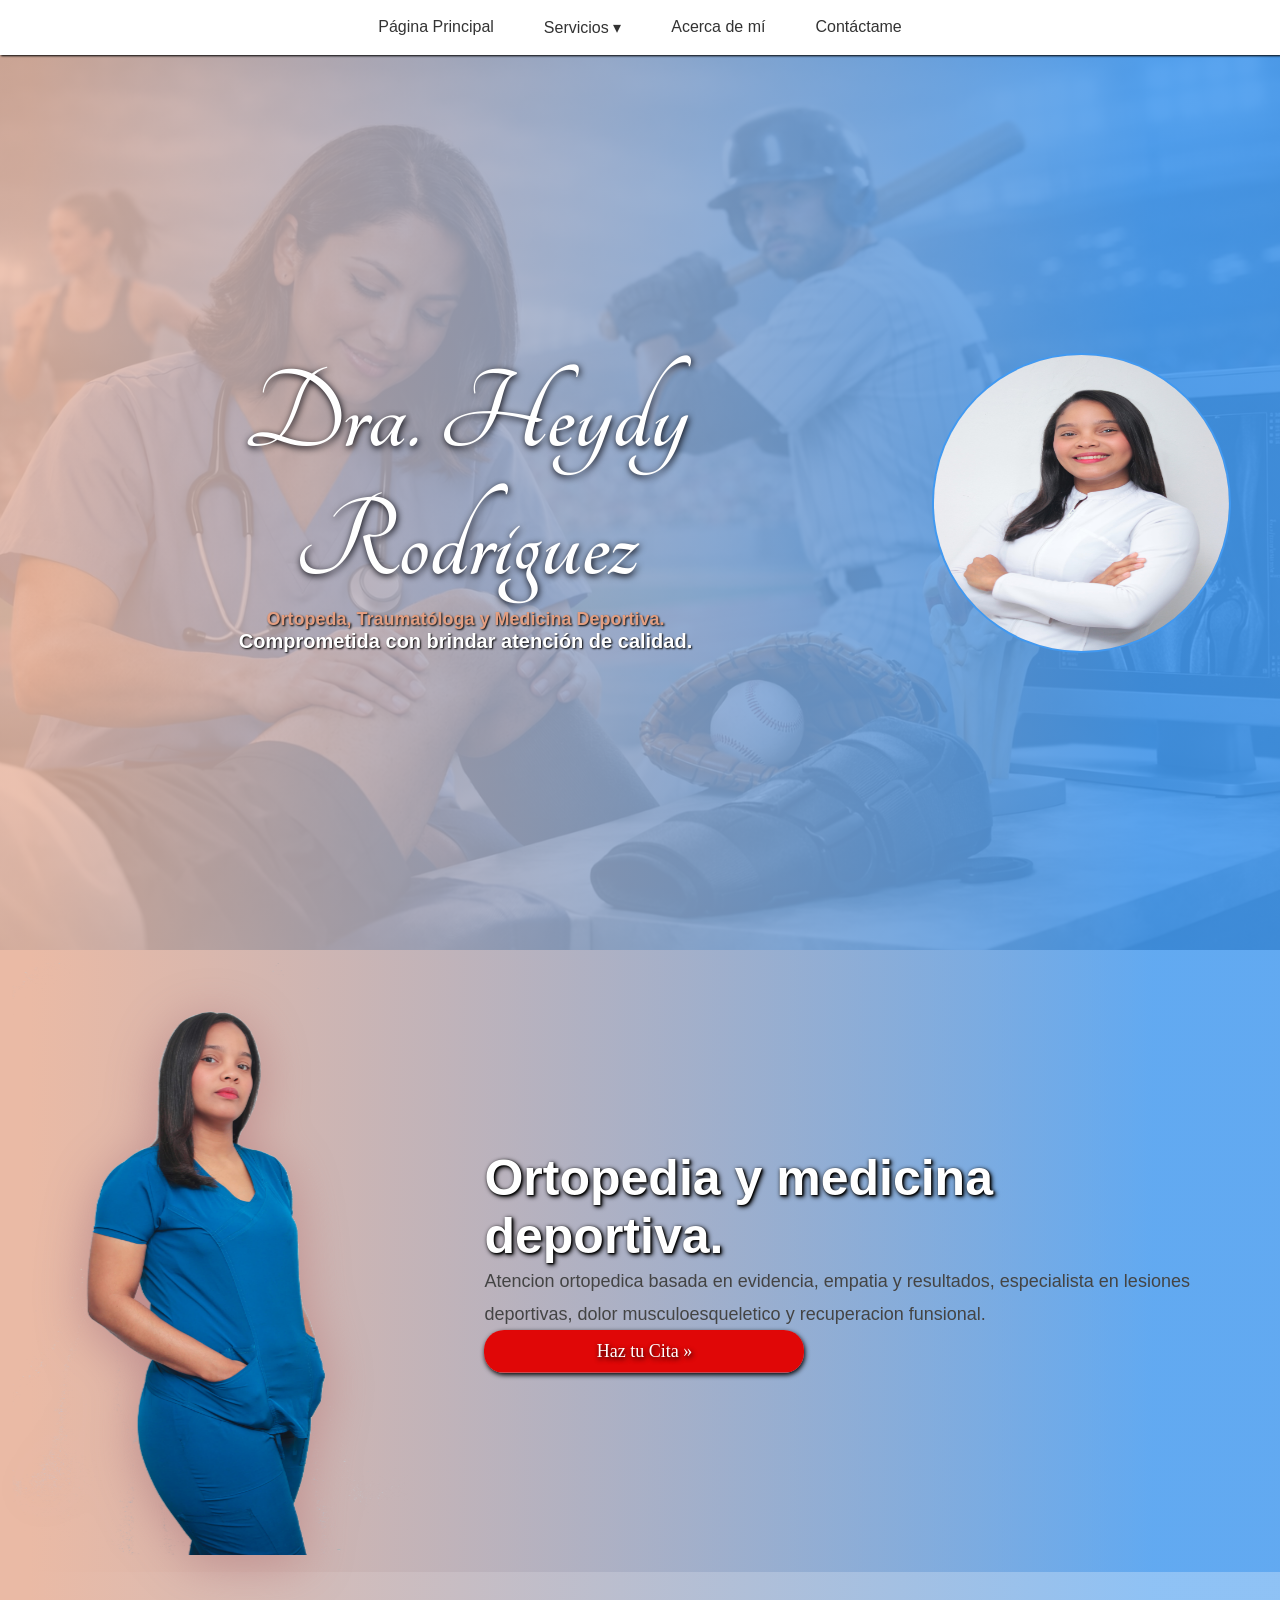
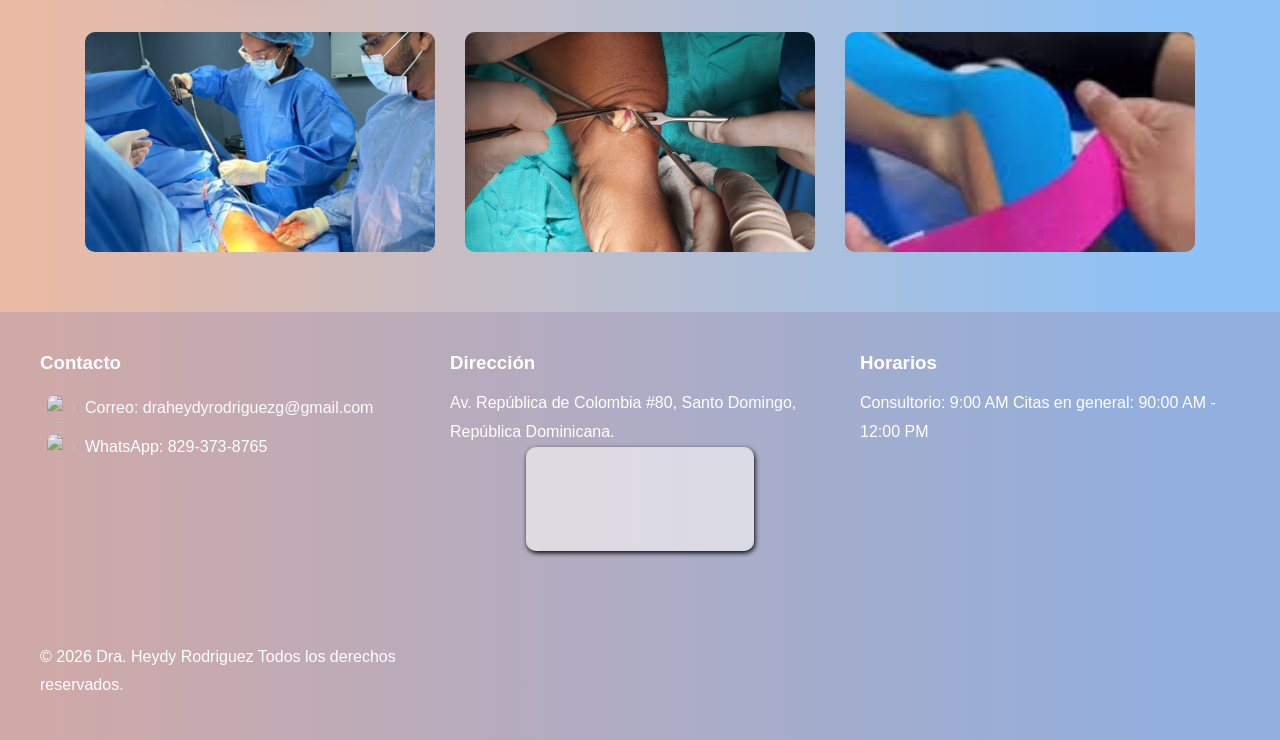
==== index.html @ b81ec25b "Add files via upload" ====
<!DOCTYPE html>
<html lang="en">

<head>
    <meta charset="UTF-8">
    <meta name="viewport" content="width=device-width, initial-scale=1.0">

    <title>Dra. Heydy Rodriguez</title>

    
     <!-- icons -->

      <link rel="stylesheet" href="https://fonts.googleapis.com/css2?family=Material+Symbols+Outlined:opsz,wght,FILL,GRAD@20..48,100..700,0..1,-50..200&icon_names=menu" />

    <!-- CSS -->
    <link rel="stylesheet" href="style.css">

    <!-- Google Fonts -->
    <link rel="preconnect" href="https://fonts.googleapis.com">
    <link rel="preconnect" href="https://fonts.gstatic.com" crossorigin>

    <link href="https://fonts.googleapis.com/css2?family=Tangerine:wght@400;700&display=swap"
        rel="stylesheet">


        <link rel="stylesheet" href="https://fonts.googleapis.com/css2?family=Material+Symbols+Outlined:opsz,wght,FILL,GRAD@20..48,100..700,0..1,-50..200&icon_names=menu" />
        <link rel="stylesheet" href="https://fonts.googleapis.com/css2?family=Material+Symbols+Outlined:opsz,wght,FILL,GRAD@40,400,0,0&icon_names=menu" />



        <!-- <meta charset="UTF-8"> -->
</head>

<body>

    <body>

<div class="container">

    <!-- Botón del menú (solo uno) -->
    <button id="resMenu" type="button">
        <span class="material-symbols-outlined">menu</span>
    </button>

    <!-- ================= HEADER ================= -->
    <header>
        <div class="special">
            <h1>Dra. Heydy Rodriguez</h1>
            <p>
                Ortopeda, Traumatóloga y Medicina Deportiva.<br>
                <span>Comprometida con brindar atención de calidad.</span>
            </p>
        </div>

        <img class="img_header" src="1000505478.jpg" alt="Fotografía de la Dra. Heydy Rodriguez">
    </header>

    <!-- ================= NAV ================= -->
    <nav id="respNav">
        <ul class="menu-principal">
            <li><a href="#">Página Principal</a></li>

            <li class="tiene-submenu">
                <a href="#">Servicios ▾</a>
                <ul class="submenu">
                    <li><a href="#">Reducción Abierta</a></li>
                    <li><a href="#">Fijaciones</a></li>
                    <li><a href="#">Tenosinovectomía</a></li>
                </ul>
            </li>

            <li><a href="about.html">Acerca de mí</a></li>
            <li><a href="contactanos.html">Contáctame</a></li>
            
        </ul>
         
        <button id="close">X</button>
           
    </nav>

      <script>
         const btnMenu = document.getElementById("resMenu");
         const nav = document.getElementById("respNav");
         const close = document.getElementById("close");
           btnMenu.addEventListener("click", () => {
           nav.classList.toggle("showMe");
        });
        
            
           close.addEventListener("click", () => {
             nav.classList.toggle("showMe")

        });





     </script>



        <!-- ================= MAIN ================= -->

        <main>

            <div class="img_section">

                <img
                    class="description_img"
                    src="fontoparascroleo2.png"
                    alt="Imagen ilustrativa de ortopedia">

            </div>

            <div class="scroll_info">

                <section>

                    <h2>
                       Ortopedia y medicina deportiva.
                        
                    </h2>
                    
                    <p>


                    Atencion ortopedica basada en evidencia, empatia y resultados, especialista en lesiones deportivas, dolor musculoesqueletico y recuperacion funsional.
                    
                    


                    
                    
                </p>
                
                
            </section>
            <a   class="button_citas"   href="citas.html">Haz tu Cita  »</a>
            
            

            </div>

        </main>

        <!-- ================= GALERÍA ================= -->

        <div class="bottom_section">

            <!-- <img src="/Img/1000505690.jpg" alt="Consulta médica"> -->

            <img src="operacion.png" alt="Procedimiento quirúrgico">

            <img src="1000505684.jpg" alt="Atención al paciente">

            <img src="1000505686.jpg" alt="Especialidad en ortopedia">

        </div>

        <!-- ================= FOOTER ================= -->

        <footer>

            <article>

                <h3>Contacto</h3>
         <p class="contacto-item">
    <img src="https://th.bing.com/th/id/OIP.IWEfDpzqd7r0aQTOevysagHaHa?w=189&h=189&c=7&r=0&o=7&pid=1.7&rm=3" alt="">
    <span><a href="mail to:heydyrodriguez@gmail.com">Correo: draheydyrodriguezg@gmail.com</a></span>
    </p>

<p class="contacto-item">
    <img src="https://png.pngtree.com/png-clipart/20190516/original/pngtree-whatsapp-icon-png-image_3584844.jpg" alt="">
    <span>WhatsApp: 829-373-8765</span>
</p>


            </article>

            <article>

                <h3>Dirección</h3>

                <p>
                    Av. República de Colombia #80,
                    Santo Domingo,
                    República Dominicana.

                        

<div class="mapa-footer">
<iframe src="https://www.google.com/maps/embed?pb=!1m18!1m12!1m3!1d3784.0640510450753!2d-69.92195040000003!3d18.48075770000001!2m3!1f0!2f0!3f0!3m2!1i1024!2i768!4f13.1!3m3!1m2!1s0x8eaf89c660a92a7f%3A0x6bb37f2a49f00ec0!2sCentro%20M%C3%A9dico%20Corominas%20Pep%C3%ADn!5e0!3m2!1ses-419!2sdo!4v1784559252846!5m2!1ses-419!2sdo" width="100%" height="100%" style="border:0;"  allowfullscreen="" loading="lazy" referrerpolicy="strict-origin-when-cross-origin"></iframe>
    
</div>











                </p>
                

            </article>

            <article>

                
                
                <h3>Horarios</h3>

                <p>
                   Consultorio: 9:00 AM 
                   Citas en general: 90:00 AM - 12:00 PM 

                </p>
                
                
            </article>
            
            <p>
             &copy; 2026 Dra. Heydy Rodriguez
             Todos los derechos reservados.
            </p>
        </footer>

    </div>
    <script src="script.js"></script>
</body>

</html>
---- style.css ----
/* ===========================
   ORTOPEDIA
=========================== */

*{
    margin:0;
    padding:0;
    box-sizing:border-box;
    font-family:mont, sans-serif;
}

body{
    width:100%;
    min-height:100vh;
         background:linear-gradient(
        90deg,
        #EABAA5 30px,
        
       #49E9  90%
    );
    
}




.material-symbols-outlined {
  font-variation-settings:
  'FILL' 0,
  'wght' 800,
  'GRAD' 0,
  'opsz'80 

  
}

.responsiveMenu{
   display: none;
}


.menu-principal{

    transition: all 1s ease;
}

.contact_body{

    
 background-image: linear-gradient(to bottom,rgba(0, 0, 0, 0.062),rgba(8, 0, 0, 0.74)),url("Formulario conto.jpg");
  background-size: 100% 100%;
  background-repeat: none;
  background-position: center bottom;
  object-fit: cover;
  background-repeat: no-repeat;


}

/* ===========================
   FUENTES
=========================== */

.tangerine-regular{
    font-family:"Tangerine", cursive;
    font-weight:400;
    font-style:normal;
}

.tangerine-bold{
    font-family:"Tangerine", cursive;
    font-weight:700;
    font-style:normal;
}

/* ===========================
   GRID PRINCIPAL
=========================== */

.container{

    display:grid;

    width:100%;
    min-height:100vh;

    grid-template-columns:1fr;

    grid-template-rows:
        
        auto
        99.45vh
        1fr
        auto
        auto;

    grid-template-areas:
    "nav"
    "header"
        "main"
        "bottom"
        "footer";
}

/* ===========================
   HEADER
=========================== */
header {


    grid-area: header;
    border: none;
    display: flex;
    justify-content: center;
    align-items: center;
    width: 100%;
    gap: 50px;
    padding: 60px 5%; 
    background-image: 
        linear-gradient(90deg, rgba(234, 186, 165, 0.849) 30px, rgba(68, 153, 238, 0.884) 90%), 
        url("fondo ortopedista header.png");
    background-size: cover;
    background-position: center;
    background-repeat: no-repeat;

    font-weight: 900;
    color: white;

    h1 {
        font-family: "Tangerine", cursive;
        font-size: 120px;
        color: white;
        text-shadow: 1px 2px 7px rgb(1, 0, 8);
        text-align: center;
        position: sticky;
        z-index: 999;
    }

    p span {
        text-align: center;
        color: #ffffff;
        text-shadow: 1px 1px 2px black;
        width: 10px;
        font-size: 20px;
        font-family: 'Segoe UI', Tahoma, Geneva, Verdana, sans-serif;
    }

    p {
        font-size: 18px;
        text-align: center;
        text-shadow: 1px 1px 2px black;
        color: #e29e81;
    }














}


.img_header{

    width:300px;
    height:300px;
    border-radius:50%;
    translate: 5%;
    position: relative;
    border:2px solid rgb(65,153,241);
    transition:.4s ease-in-out;
}

.img_header:hover{

    transform:rotateX(-8deg);

    filter:drop-shadow(5px 8px 20px rgb(33,63,161));
}

/* ===========================
   NAV
=========================== */

nav{
   








  

    grid-area:nav;
    top: 0;
    position: sticky;
    z-index: 1;
    display: flex;
    justify-content: center;
       background:linear-gradient(
        90deg,
        #EABAA5 30px,
        
       #49E9  90%
    );

    box-shadow: 1px 1px 2px black;
}

.menu-principal{

    display:flex;

    list-style:none;
}

.menu-principal li{

    position:relative;
}
.menu-principal li a{

    display:block;
    padding:18px 25px;
    color:#333;
    text-decoration:none;

    background-image:linear-gradient(
        to left,
        rgba(7, 7, 43, 0),
        transparent 60%,
       #0f477e99 
    );

    background-size:300% 100%;
    background-position:right;

    transition:
        background-position .65s ease,
        color .65s ease;
}

.menu-principal li a:hover{

    color:#fff;
    border-radius:5px;
    background-position:left bottom;
}

/* ===========================
   SUBMENU
=========================== */

.submenu{

    display:none;
    position:absolute;
    padding: .50em;
    top:100%;
    left:0;
    border-radius: 10px;
    list-style:none;
    box-shadow: 2px 2px 5px black;
    background:#ffffff5d;
    z-index:100;
}

.submenu li a{

    display:block;

     transition: 1s;

    padding:12px 18px;
    
}

.submenu li a:hover{

    background:#7067f1de;
    transition: 1s ease;
}

.tiene-submenu:hover .submenu{

    display:block;
}

/* ===========================
   MAIN
=========================== */

main{

    grid-area:main;
    background:linear-gradient(
        90deg,
        #EABAA5 30px,
        
       #49E9  90%
    );

    display:flex;
    
    justify-content:space-around;
    align-items:center;

    gap:1px;
    padding: 1%;
    height: auto;
}

/* Imagen más pequeña */
.img_section{
    width: 35%;
}

.description_img{

    max-width:90%;
    height:auto;
    filter:drop-shadow(1px 8px 25px rgb(190, 141, 141));
    transform:rotateY(180deg);
    animation:show 1.5s ease-in;
    animation-timeline:view();
    animation-range:entry 10% cover 30%;
    transition:1s ease;
}

/* Texto */
.scroll_info{

    display:flex;
    flex-direction:column; 
    justify-content: first baseline; 
    padding: 2em;
    width: 65%;
    translate: 0;
    h2{
      
      font-size:50px;
      color:rgb(255, 255, 255);
      text-shadow: 1px 1px 2px black;
      width: 100%;
      filter:drop-shadow(1px 1px 2px black);  
      animation:efecto_specialismos 1.5s;
      animation-timeline:view();
      animation-range:entry 10% cover 50%;
  }

  p{
    
    font-family: sans-serif;
    margin-top: 0 auto;
    color: black;
    font-size: 60px;

    
  }

 
.button_citas{
    font-family: serif;
    background: linear-gradient(to left, rgb(224, 7, 7) 50%, #d63007fb 50%,rgba(250, 61, 3, 0.521) 30%);
    background-position: right bottom;
    background-size: 200% 100%;
    padding: .60em;
    width: 25vw;
    max-width: 100%;
    text-align: center;
    border-radius: 20px;
    font-size: 18px;
    text-decoration: none;
    color: rgb(255, 255, 255);
    text-shadow: 1px 2px 5px black;
    box-shadow: 1px 2px 5px black;
    transition: background-position  1s ease;
}

.button_citas:hover{
    background-position: left top;
    color: rgba(255, 255, 255, 0.822);
    transform: scale(1,1);
}


}
 
.scroll_info p{

    line-height:1.8;

    font-size:18px;

    color:#444;
}

/* ===========================
   ANIMACIONES
=========================== */

@keyframes show{

    from{

        opacity:0;
    }

    to{

        opacity:1;
    }
}

@keyframes efecto_specialismos{

    from{

        opacity:0;

         transform:translateX(50%); 
    }

    to{

        opacity:1;

        transform:translateX(0);
    }
}
@keyframes p_text{

    from{

        opacity:0;

        transform:translateX(-100%);
    }

    to{

        opacity:1;

        transform:rotateX(0);
    }
}

/* ===========================
   BOTTOM
=========================== */

.bottom_section{

    grid-area:bottom;
    border: none;
    display:flex;

    justify-content:center;

    align-items:center;

    flex-wrap:wrap;

    gap:30px;

    padding:60px 5%;

}

.bottom_section img{

    width:350px;

    height:220px;

    object-fit:cover;

    border-radius:10px;

    transition:.4s;


    img{
        margin: center;
    }

    p{
        display:flex;
        justify-content: center;
        justify-items: baseline;

    }
}

.bottom_section img:hover{

    transform:scale(1.05);

    box-shadow:0 10px 20px rgba(0,0,0,.3);
}

.mapa-footer {
    display: flex;
    justify-content: center;
    align-items: center;      
    width: 60%;
    height: 40%;              
    max-width: 600px;         
    margin: 0 auto;           
    border-radius: 10px;
    background: rgba(248, 246, 246, 0.637);
    padding: .50em;
    box-shadow: 1px 2px 5px black;
}



.contacto-item {
    position: relative;
    display: inline-flex;
    align-items: center;
    padding-left: 40px; /* espacio para que el texto no se monte demasiado */
    margin: 5px;

}

.contacto-item img {
    position: absolute;
    left: 0;
    width: 30px;
    height: 30px;
    border-radius: 50px;
    opacity: 75%; /* imagen detrás, tenue */
    z-index: 0;
}

.contacto-item span {
    position: relative;
    z-index: 1; /* texto encima */
}


.contacto-item a{
    text-decoration: none;
    color: rgba(255, 255, 255, 0.966);


}



















/* ===========================
   FOOTER
=========================== */

footer{

    grid-area:footer;

    display:grid;

    grid-template-columns:repeat(3,1fr);

    gap:30px;

    padding:40px;
    color: white;

    background:#98a5;
}

footer h3{

    margin-bottom:15px;
}

footer p{

    line-height:1.8;
}

/* ===========================
   RESPONSIVE
=========================== */

@media (max-width:900px){
    
    nav{


    display:block;
    width: 100%;
    height: 80vh;
    background: #e2b1b194;
    z-index: 999;
    text-align: center;    
    transition: all 1s ease;


   }  


     #close{

    display: block;
    padding: 5px ;
    position: relative;
    z-index: 999;
   } 
  





.menu-principal{

    display: block;
    transition: all 1s ease;
    font-size: 30px;
    margin: 2em;
}





.submenu{

    float: right;
    width: 30vw;
    
}

  
    
    header{
        
        
        
        h1{

          font-size: 10rem;
        }
       

        display: flex;
        flex-direction:column;
        justify-content: center;


        h1{

          font-size: 80px;
          margin: auto;
          position: relative;

        }
    }

    main{
        flex-direction:column;
        text-align:center;
         width: 100%;
         .button_citas{

        width: 100%;
    }

    p{

        text-align: center;
    }

   
    }



    .button_citas{

        margin: auto;
        width: 100%;
    }

    .scroll_info h2{
        font-size:45px;
    }

    .description_img{
        width:320px;
    }

    footer{
        grid-template-columns:1fr;
    }


    
    .menu_wrapper{
        position: absolute;
       margin: 20px auto;
        
       display: none;
    
    }
    
}




#menuToggle{
    display: none;  
     
}




@media (max-width:695){






   
     
   h1{

    font-size: 2.5rem;
   }


   .botton_citas{
      width: 100%;
      font-size: 10px;
   }
     

    .menu-principal{
        flex-direction:column;
    }

    .img_header{
        width:220px;
        height:220px;
    }


    .button_citas{

        width: 100%;
    }

    header h1{
        font-size:50px;
    }

    .scroll_info h2{
        font-size:35px;
    }

    .bottom_section img{
        width:100%;
        height:auto;
    }
}

/* CONTACTAME */

.form_wrapper {
    display: flex;
    flex-direction: column;
    align-items: center;
    justify-content: center;
    flex-wrap: wrap;
    font-family: 'Gill Sans', 'Gill Sans MT', Calibri, 'Trebuchet MS', sans-serif;
    font-size: 20px;
    text-transform: capitalize;
    
    width: 60vw;
    padding: 2em 1em;
    border-radius: 10px;
    
    position: absolute;
    left: 50%;
    top: 50%;
    transform: translate(-50%, -50%);
    
}
form > h2 {
    font-family: Georgia, 'Times New Roman', Times, serif; 
    font-weight: 800;
    font-size: 4rem;
    color: white;   
}

.field {
    margin: 20px auto;
}

.field label {
    display: block;
    font-size: 19.25px;
    color: white;
}

.field input {
    display: block;
    min-width: 30vw;
    line-height: 1.5;
    font-size: 14px;
    border-radius: 10px;
    border: none;
}

.form_wrapper > input {
    width: 100%;
}

input[type="text"] {
    padding: 0.50em;
}

textarea {
    width:100%; 
    border-radius: 5px;
}

input[type="submit"], [type="reset"] {
    display: inline-block;
    padding: 12px 40px;
    margin: 5px;
    font-size: 14px;
    background-color: #a05a3afb;
    color: #fff;
    border: none;
    border-radius: 10px;
    cursor: pointer;
    box-shadow: 1px 2px 5px black;
    transition: 0.35s ease-in-out;
}

.in_btn:hover {
    background-color: #e7250bb9;
    color: #fff;
    filter: drop-shadow(2px 2px 5px black);
}

.in_btn:active {
    transform: scale(0.95);
}

/* SECCION PARA CITAS */

.mapa{

    float: right;
    margin: 60px  20px;
    border-radius: 10%;
    box-shadow: 1px 2px 5px black;
}


frame{

   border-radius: 10px;
}





/* Ícono del menú */
#resMenu {
    font-size: 40px;
    cursor: pointer;
    display: none; /* solo móvil */
    position: absolute;
    right: 20px;
    top: 20px;
    z-index: 9999; /* MUY IMPORTANTE */
    background: none;
    border: none;
    padding: 5px;
    color: white;
}

/* NAV oculto por defecto */
#respNav {
    display: flex;
    justify-content: center;
    background: #fff;
}

 #close {
    display: none;
}

/* MODO RESPONSIVE */
@media (max-width: 768px) {

    
   
    #close {
        display: block;
        position: absolute;
        padding: 5px;
        top: 10px;
        right: 10px;
        z-index: 9999;
        border-radius: 5px;
        color: rgb(230, 25, 25);
        border: none;
        font-size: 34px;
        background: none;
        font-weight: 600;
    }



    #resMenu {
        display: block;
        z-index: 1;
    }

   
    
    #respNav {
        display:none ;
        flex-direction: column;
        width: 100%;
        background: white;
        padding: 20px;
    }
    
    #respNav.showMe {
        display: block;
    }
    
}
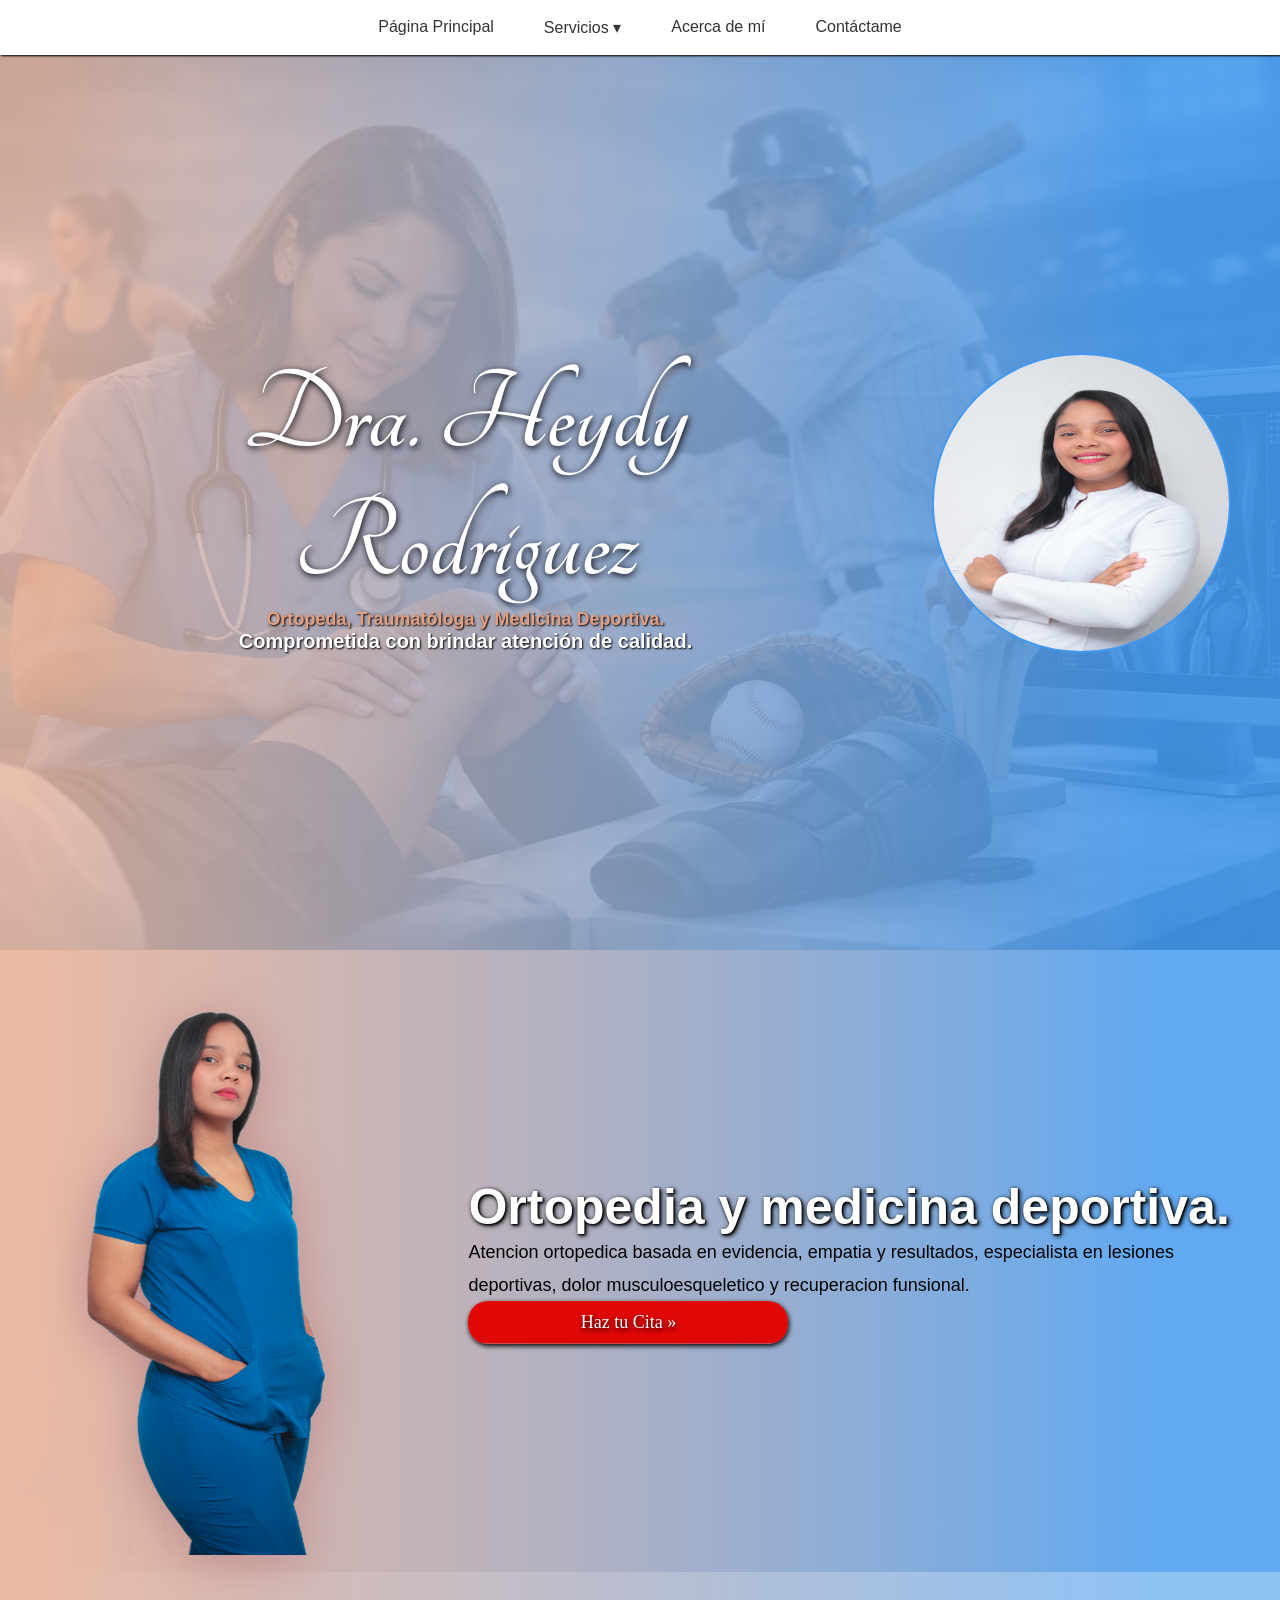
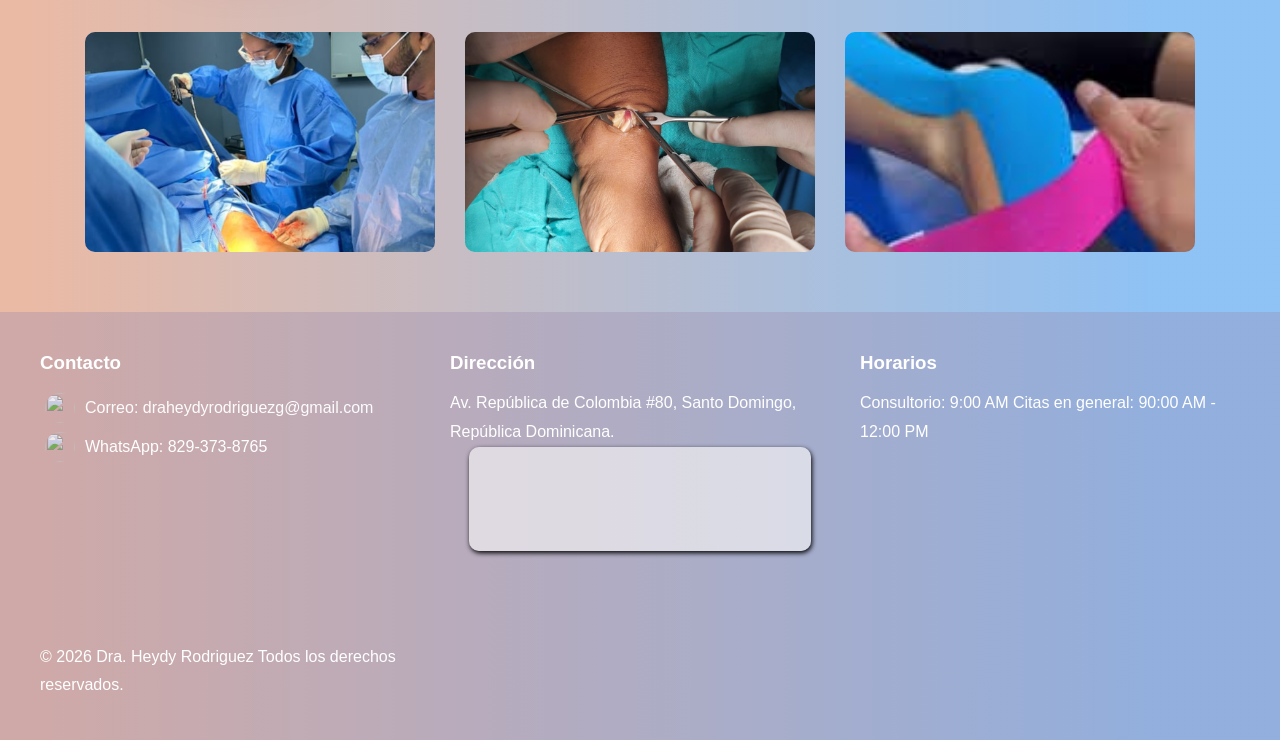
==== commit e0215343: "Add files via upload" ====
--- a/index.html
+++ b/index.html
@@ -8,7 +8,9 @@
     <title>Dra. Heydy Rodriguez</title>
 
     
+    <script type="module" src="https://unpkg.com/ionicons@8.0.13/dist/ionicons/ionicons.esm.js"></script>
      <!-- icons -->
+     <script nomodule src="https://unpkg.com/ionicons@8.0.13/dist/ionicons/ionicons.js"></script>
 
       <link rel="stylesheet" href="https://fonts.googleapis.com/css2?family=Material+Symbols+Outlined:opsz,wght,FILL,GRAD@20..48,100..700,0..1,-50..200&icon_names=menu" />
 
@@ -57,13 +59,15 @@
 
     <!-- ================= NAV ================= -->
     <nav id="respNav">
-        <ul class="menu-principal">
+        <ul class="menu-principal ">
             <li><a href="#">Página Principal</a></li>
 
-            <li class="tiene-submenu">
+            <li class="tiene-submenu ">
                 <a href="#">Servicios ▾</a>
                 <ul class="submenu">
                     <li><a href="#">Reducción Abierta</a></li>
+
+
                     <li><a href="#">Fijaciones</a></li>
                     <li><a href="#">Tenosinovectomía</a></li>
                 </ul>
@@ -75,8 +79,60 @@
         </ul>
          
         <button id="close">X</button>
+
+       <!-- MENU RESPONSIVE -->
+<ul class="resp_mobile">
+    <li>
+        <a href="#">
+            <ion-icon name="home"></ion-icon>
+            Página principal
+        </a>
+    </li>
+
+    <li class="tiene-submenu">
+        <a href="#">
+            <ion-icon name="bandage"></ion-icon>
+            Servicios
+        </a>
+
+        <ul class="submenu">
+            <li><a href="#">Reducción Abierta</a></li>
+            <li><a href="#">Fijaciones</a></li>
+            <li><a href="#">Tenosinovectomía</a></li>
+        </ul>
+    </li>
+
+    <li>
+        <a href="about.html">
+            <ion-icon name="medkit"></ion-icon>
+            Acerca de mí
+        </a>
+    </li>
+
+    <li>
+        <a href="contactanos.html">
+            Contáctame
+            <ion-icon name="mail-open"></ion-icon>
+        </a>
+    </li>
+</ul>
+
+
+
+
+
+
+
+
+
+
+
+
+
            
     </nav>
+
+
 
       <script>
          const btnMenu = document.getElementById("resMenu");
@@ -117,7 +173,7 @@
 
                 <section>
 
-                    <h2>
+                    <h2  class="text-desc" >
                        Ortopedia y medicina deportiva.
                         
                     </h2>
@@ -136,7 +192,7 @@
                 
                 
             </section>
-            <a   class="button_citas"   href="citas.html">Haz tu Cita  »</a>
+            <a   class="button_citas"   href="citas.html " target="_blank">Haz tu Cita  »</a>
             
             
 
--- a/style.css
+++ b/style.css
@@ -21,6 +21,13 @@
     
 }
 
+.material-symbols-outlined {
+  font-variation-settings:
+  'FILL' 0,
+  'wght' 400,
+  'GRAD' 0,
+  'opsz' 24
+}
 
 
 
@@ -41,8 +48,18 @@
 
 .menu-principal{
 
-    transition: all 1s ease;
-}
+    transition: all .65s ease;
+}
+
+
+.resp_mobile{
+
+display: none;}
+
+
+
+
+
 
 .contact_body{
 
@@ -132,8 +149,8 @@
         color: white;
         text-shadow: 1px 2px 7px rgb(1, 0, 8);
         text-align: center;
-        position: sticky;
-        z-index: 999;
+        position: relative;
+      
     }
 
     p span {
@@ -191,16 +208,7 @@
 =========================== */
 
 nav{
-   
-
-
-
-
-
-
-
-
-  
+
 
     grid-area:nav;
     top: 0;
@@ -210,7 +218,7 @@
     justify-content: center;
        background:linear-gradient(
         90deg,
-        #EABAA5 30px,
+        #744532 30px,
         
        #49E9  90%
     );
@@ -301,7 +309,10 @@
    MAIN
 =========================== */
 
+
 main{
+
+
 
     grid-area:main;
     background:linear-gradient(
@@ -344,10 +355,11 @@
     display:flex;
     flex-direction:column; 
     justify-content: first baseline; 
-    padding: 2em;
+    padding: 1em;
     width: 65%;
     translate: 0;
-    h2{
+
+     h2{
       
       font-size:50px;
       color:rgb(255, 255, 255);
@@ -358,6 +370,13 @@
       animation-timeline:view();
       animation-range:entry 10% cover 50%;
   }
+
+
+
+
+
+
+ 
 
   p{
     
@@ -403,7 +422,7 @@
 
     font-size:18px;
 
-    color:#444;
+    color:#020202;
 }
 
 /* ===========================
@@ -481,7 +500,7 @@
 .bottom_section img{
 
     width:350px;
-
+    background: white;
     height:220px;
 
     object-fit:cover;
@@ -514,7 +533,7 @@
     display: flex;
     justify-content: center;
     align-items: center;      
-    width: 60%;
+    width: 90%;
     height: 40%;              
     max-width: 600px;         
     margin: 0 auto;           
@@ -524,6 +543,19 @@
     box-shadow: 1px 2px 5px black;
 }
 
+
+.mapa-contact{
+
+    margin:15% auto;
+    position:absolute;
+    right:30px;
+    width:30vw;
+}
+
+
+.mapa-contact,.mapa-contact{
+    margin: 5px;
+}
 
 
 .contacto-item {
@@ -560,10 +592,73 @@
 
 
 
-
-
-
-
+/* CONTACTANOS */
+
+.retorno{
+
+    text-decoration: none;
+    font-size: 15px;
+    font-weight: 600;
+    text-align: center;
+    font-family: sans-serif;
+    color: rgb(255, 255, 255);
+    background: rgb(56, 56, 182);
+    padding: 12px;
+    border-radius: 10px;
+    margin-top: 5px;
+    left: 9px;
+    position: absolute;
+    border: none;
+    transition: .60s ease-in-out;
+
+
+}
+
+
+.retorno:hover{
+  
+    background: linear-gradient(to right,rgb(241, 112, 73), rgb(0, 38, 53));
+    
+}
+
+
+
+ /* ?BOTON DE RETORNO  */
+
+
+     .retorno{
+
+    text-decoration: none;
+    font-size: 15px;
+    font-weight: 600;
+    text-align: center;
+    font-family: sans-serif;
+    color: rgb(255, 255, 255);
+    background: rgb(56, 56, 182);
+    padding: 12px;
+    border-radius: 10px;
+    margin-top: 5px;
+    left: 9px;
+    position: absolute;
+    border: none;
+    transition: .60s ease-in-out;
+
+
+}
+
+.cont{
+    padding: 1em;
+    border-radius: 10px;
+    box-shadow: 1px 2px 2px black;
+    margin: 5px;
+    width: 60vw;
+}
+
+.retorno:hover{
+  
+    background: linear-gradient(to right,rgb(241, 112, 73), rgb(0, 38, 53));
+    
+}
 
 
 
@@ -618,13 +713,25 @@
     display:block;
     width: 100%;
     height: 80vh;
-    background: #e2b1b194;
+    background: #ffffff;
     z-index: 999;
     text-align: center;    
     transition: all 1s ease;
-
-
    }  
+
+    
+
+    h2{
+      
+      font-size:10px;
+      color:rgb(255, 255, 255);
+      text-shadow: 1px 1px 2px black;
+      width: 100%;
+      filter:drop-shadow(1px 1px 2px black);  
+      animation:efecto_specialismos 1.5s;
+      animation-timeline:view();
+      animation-range:entry 10% cover 50%;
+  }
 
 
      #close{
@@ -634,7 +741,65 @@
     position: relative;
     z-index: 999;
    } 
+
+
+    /* ?BOTON DE RETORNO  */
+
+
+     .retorno{
+
+    text-decoration: none;
+    font-size: 15px;
+    font-weight: 600;
+    text-align: center;
+    font-family: sans-serif;
+    color: rgb(255, 255, 255);
+    background: rgb(56, 56, 182);
+    padding: 12px;
+    border-radius: 10px;
+    margin-top: 5px;
+    left: 9px;
+    position: absolute;
+    border: none;
+    transition: .60s ease-in-out;
+
+
+}
+
+.cont{
+    padding: 1em;
+    background-color: rgba(255, 251, 0, 0.205);
+    border-radius: 10px;
+    box-shadow: 1px 2px 2px black;
+    margin: 10px auto;
+}
+
+.retorno:hover{
   
+    background: linear-gradient(to right,rgb(241, 112, 73), rgb(0, 38, 53));
+    
+}
+
+ .text-desc{
+
+        font-size: 2px;
+    }
+
+
+
+   
+    .resp_mobile{
+
+        display: block;
+    }
+
+
+
+
+
+
+
+  
 
 
 
@@ -642,7 +807,7 @@
 
 .menu-principal{
 
-    display: block;
+    display: none;
     transition: all 1s ease;
     font-size: 30px;
     margin: 2em;
@@ -794,7 +959,6 @@
         height:auto;
     }
 }
-
 /* CONTACTAME */
 
 .form_wrapper {
@@ -803,29 +967,35 @@
     align-items: center;
     justify-content: center;
     flex-wrap: wrap;
+
     font-family: 'Gill Sans', 'Gill Sans MT', Calibri, 'Trebuchet MS', sans-serif;
     font-size: 20px;
     text-transform: capitalize;
-    
+
     width: 60vw;
+    max-width: 600px;
     padding: 2em 1em;
     border-radius: 10px;
-    
-    position: absolute;
-    left: 50%;
-    top: 50%;
-    transform: translate(-50%, -50%);
-    
-}
+
+    margin: 40px auto; /* reemplaza absolute + translate y crea espacio */
+    position: relative; /* evita romper el responsive */
+
+    
+
+    
+}
+
 form > h2 {
     font-family: Georgia, 'Times New Roman', Times, serif; 
     font-weight: 800;
     font-size: 4rem;
-    color: white;   
+    color: white;
+    text-align: center;
 }
 
 .field {
     margin: 20px auto;
+    width: 100%;
 }
 
 .field label {
@@ -836,27 +1006,22 @@
 
 .field input {
     display: block;
-    min-width: 30vw;
+    width: 100%;
     line-height: 1.5;
     font-size: 14px;
     border-radius: 10px;
     border: none;
-}
-
-.form_wrapper > input {
+    padding: .60em;
+}
+
+textarea {
     width: 100%;
-}
-
-input[type="text"] {
-    padding: 0.50em;
-}
-
-textarea {
-    width:100%; 
     border-radius: 5px;
-}
-
-input[type="submit"], [type="reset"] {
+    padding: .60em;
+}
+
+input[type="submit"], 
+input[type="reset"] {
     display: inline-block;
     padding: 12px 40px;
     margin: 5px;
@@ -882,33 +1047,34 @@
 
 /* SECCION PARA CITAS */
 
-.mapa{
-
-    float: right;
-    margin: 60px  20px;
-    border-radius: 10%;
+.mapa-contact {
+    display: flex;
+    justify-self: center;
+    width: 100%;
+    max-width: 100%;
+    margin: 30px auto; /* crea espacio entre formulario y mapa */
+    border-radius: 10px;
     box-shadow: 1px 2px 5px black;
-}
-
-
-frame{
-
-   border-radius: 10px;
-}
-
-
-
-
+    display: block;
+    padding: 1em;
+
+      left: 0;
+        right: 0;
+}
+
+frame {
+   border-radius: 1px;
+}
 
 /* Ícono del menú */
 #resMenu {
     font-size: 40px;
     cursor: pointer;
-    display: none; /* solo móvil */
+    display: none;
     position: absolute;
     right: 20px;
     top: 20px;
-    z-index: 9999; /* MUY IMPORTANTE */
+    z-index: 9999;
     background: none;
     border: none;
     padding: 5px;
@@ -922,50 +1088,196 @@
     background: #fff;
 }
 
- #close {
+#close {
     display: none;
 }
 
 /* MODO RESPONSIVE */
 @media (max-width: 768px) {
 
-    
+  /* Oculta el menú de escritorio en móvil */
+@media (max-width: 768px) {
+
+    .menu-principal {
+        display: none;
+    }
+
+    /* Estilos del menú responsive */
+    .resp_mobile {
+        display: flex;
+        flex-direction: column;
+        gap: 1.2em;
+        margin: 2em auto;
+        padding: 0;
+        list-style: none;
+        text-align: center;
+    }
+
+    .resp_mobile li {
+        list-style: none;
+    }
+
+    .resp_mobile a {
+        display: flex;
+        flex-direction: column;
+        align-items: center;
+        gap: 0.3em;
+        text-decoration: none;
+        color: rgb(5, 35, 90);
+        font-size: 22px;
+        font-weight: 500;
+    }
+
+    .resp_mobile ion-icon {
+        font-size: 30px;
+        color: rgb(5, 35, 90);
+    }
+
+    /* Submenu */
+    .submenu {
+        display: none;
+        flex-direction: column;
+        gap: 0.5em;
+        margin-top: 0.5em;
+    }
+
+    .tiene-submenu:hover .submenu {
+        display: flex;
+    }
+}
+
+    /* FORMULARIO RESPONSIVE */
+    .form_wrapper {
+        width: 90vw;
+        padding: 1.5em 1em;
+        margin-top: 20px;
+    }
+
    
+  
+    .resp_mobile{
+        display:block;
+    }
+   
+
+
+    form > h2 {
+        font-size: 2.8rem;
+    }
+
+    /* MAPA DEBAJO DEL FORMULARIO */
+    .mapa-contact {
+        width: 100vw;
+        max-width: 100%;
+        height:auto;
+        margin-top:100px;
+        float: none; /* elimina el float que rompía el responsive */
+        left: 0;
+        right: 0;
+    }
+    
+    /* ?BOTON DE RETORNO  */
+
+
+     .retorno{
+
+    text-decoration: none;
+    font-size: 15px;
+    font-weight: 600;
+    text-align: center;
+    font-family: sans-serif;
+    color: rgb(255, 255, 255);
+    background: rgb(56, 56, 182);
+    padding: 12px;
+    border-radius: 10px;
+    margin-top: 5px;
+    left: 9px;
+    position: absolute;
+    border: none;
+    transition: .60s ease-in-out;
+
+
+}
+
+.cont{
+    padding: 1em;
+    background-color: rgba(255, 251, 0, 0.205);
+    border-radius: 10px;
+    box-shadow: 1px 2px 2px black;
+    margin: 5px;
+}
+
+.retorno:hover{
+  
+    background: linear-gradient(to right,rgb(241, 112, 73), rgb(0, 38, 53));
+    
+}
+
+
+
+
+
+
+
+
+
+
+
+
+
+
+
+
+
+
+
+
+
+
+
+
+
+
+
     #close {
         display: block;
         position: absolute;
         padding: 5px;
         top: 10px;
-        right: 10px;
+        right: 30px;
         z-index: 9999;
-        border-radius: 5px;
-        color: rgb(230, 25, 25);
+        border-radius: 5px;      
         border: none;
-        font-size: 34px;
+        font-size: 30px;
+        cursor: pointer;
         background: none;
-        font-weight: 600;
-    }
-
-
+        font-weight: 200;
+        transition: .65s ease-in-out;
+    }
+
+    #close:hover{color: red;}
 
     #resMenu {
         display: block;
-        z-index: 1;
-    }
-
-   
-    
+        z-index: 999;
+    }
+
     #respNav {
-        display:none ;
-        flex-direction: column;
+        display: block;
+        position: fixed;
+        top: 0;
+        left: 0;
+        width: 80%;
+        height: 100vh;
+        background: rgba(247, 244, 244, 0.979);
+        padding: 20px;
+        transform: translateX(-100%);
+        transition: transform .3s ease;
+        z-index: 999;
+    }
+
+    #respNav.showMe {
+        transform: translateX(0);
         width: 100%;
-        background: white;
-        padding: 20px;
-    }
-    
-    #respNav.showMe {
-        display: block;
-    }
-    
-}
-
+    }
+}
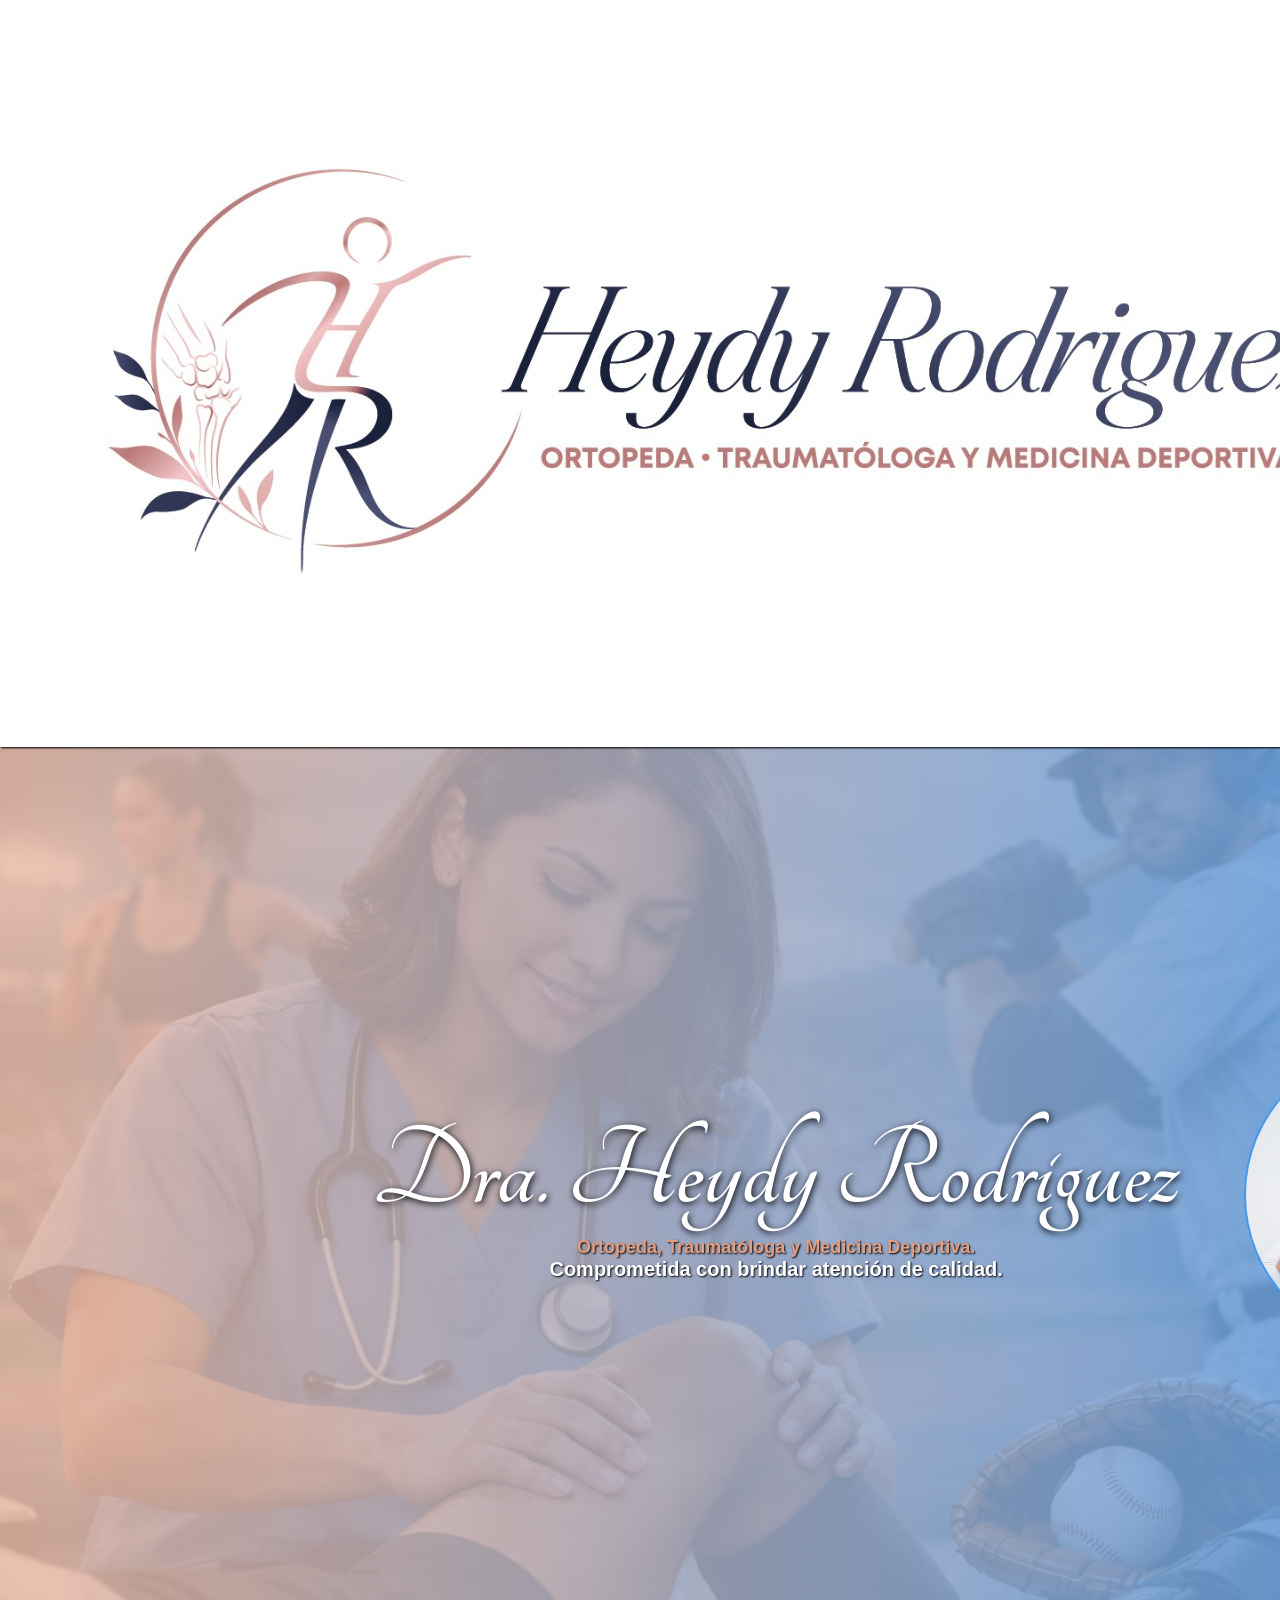
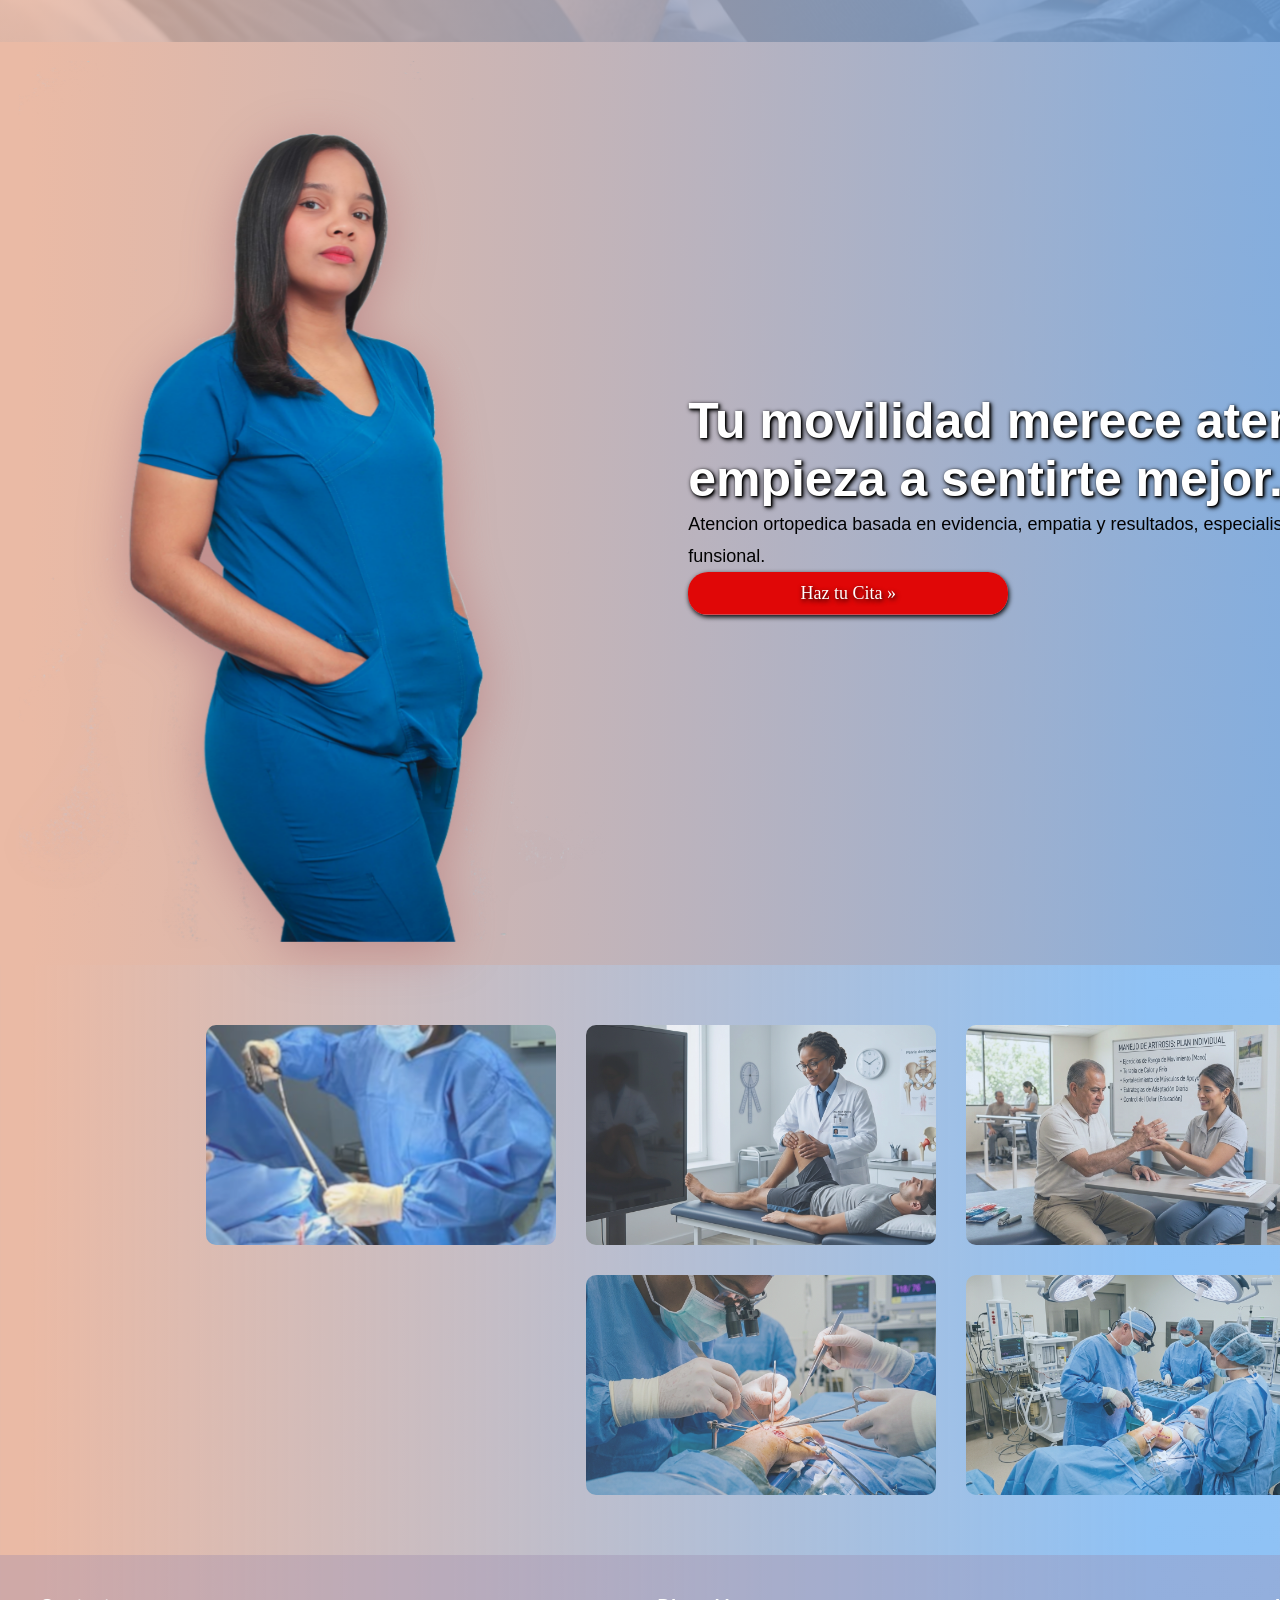
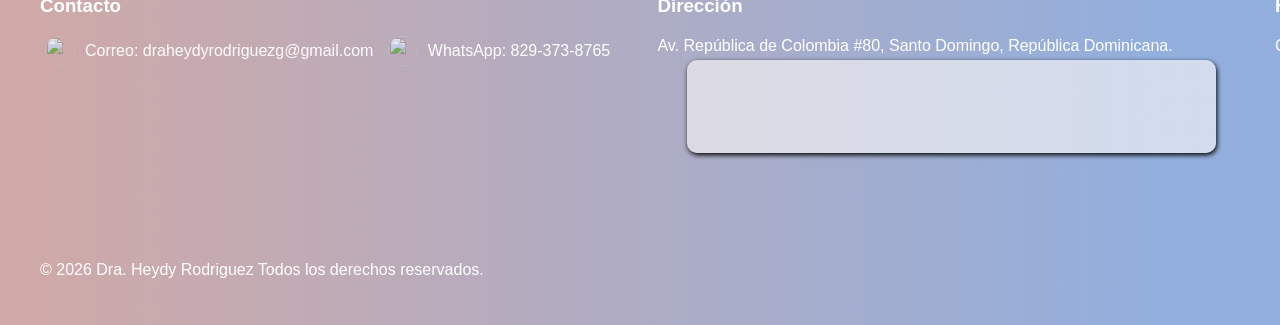
==== commit 7c123cad: "Add files via upload" ====
--- a/index.html
+++ b/index.html
@@ -4,7 +4,7 @@
 <head>
     <meta charset="UTF-8">
     <meta name="viewport" content="width=device-width, initial-scale=1.0">
-
+  <link rel="icon" type="img/png"  href="logo_Doctora.jpg">
     <title>Dra. Heydy Rodriguez</title>
 
     
@@ -58,18 +58,32 @@
     </header>
 
     <!-- ================= NAV ================= -->
+
+
     <nav id="respNav">
+
+        <img  class="logo" src="logo_Doctora.jpg" alt="Logo" srcset="">
+
         <ul class="menu-principal ">
             <li><a href="#">Página Principal</a></li>
 
             <li class="tiene-submenu ">
                 <a href="#">Servicios ▾</a>
-                <ul class="submenu">
-                    <li><a href="#">Reducción Abierta</a></li>
-
-
-                    <li><a href="#">Fijaciones</a></li>
-                    <li><a href="#">Tenosinovectomía</a></li>
+                <ul class="submenu  detalles">
+                    
+                    <h2>Detalles</h2>
+            <p>
+                <li>Consulta especializada en Ortopedia y Traumatología.</li>
+                <li>Evaluación y tratamiento de fracturas y lesiones traumáticas.</li>
+                <li>Atención de lesiones deportivas.</li>
+                <li>Diagnóstico y manejo del dolor musculoesquelético.</li>
+                <li>Tratamiento de tendinitis, bursitis y lesiones de tendones y ligamentos.</li>
+                <li>Manejo de artrosis y enfermedades degenerativas.</li>
+                <li>Evaluación de lesiones de hombro, codo, muñeca y mano.</li>
+                <li>Evaluación de lesiones de cadera, rodilla, tobillo y pie.</li>
+                <li>Infiltraciones articulares y de tejidos blandos.</li>
+                <li>Valoración preoperatoria y seguimiento postoperatorio.</li>
+            </p>
                 </ul>
             </li>
 
@@ -81,43 +95,51 @@
         <button id="close">X</button>
 
        <!-- MENU RESPONSIVE -->
-<ul class="resp_mobile">
-    <li>
-        <a href="#">
-            <ion-icon name="home"></ion-icon>
-            Página principal
-        </a>
-    </li>
-
-    <li class="tiene-submenu">
-        <a href="#">
-            <ion-icon name="bandage"></ion-icon>
-            Servicios
-        </a>
-
-        <ul class="submenu">
-            <li><a href="#">Reducción Abierta</a></li>
-            <li><a href="#">Fijaciones</a></li>
-            <li><a href="#">Tenosinovectomía</a></li>
-        </ul>
-    </li>
-
-    <li>
-        <a href="about.html">
-            <ion-icon name="medkit"></ion-icon>
-            Acerca de mí
-        </a>
-    </li>
-
-    <li>
-        <a href="contactanos.html">
-            Contáctame
-            <ion-icon name="mail-open"></ion-icon>
-        </a>
-    </li>
-</ul>
-
-
+        <div class="responsive_wrapper">
+
+
+            <ul class="resp_mobile">
+                <li>
+                    <a href="#">
+                        <ion-icon name="home"></ion-icon>
+                        Página principal
+                    </a>
+                </li>
+                
+                <li class="tiene-submenu">
+                    <a href="#">
+                        <ion-icon name="bandage"></ion-icon>
+                        Servicios
+                    </a>
+                    <div class="submenu">
+
+                        <ul >
+                            <li><a href="#">Reducción Abierta</a></li>
+                            <li><a href="#">Fijaciones</a></li>
+                            <li><a href="#">Tenosinovectomía</a></li>
+                        </ul>
+                    </div>
+
+                    
+                </li>
+                
+                <li>
+                    <a href="about.html">
+                        <ion-icon name="medkit"></ion-icon>
+                        Acerca de mí
+                    </a>
+                </li>
+                
+                <li>
+                    <a href="contactanos.html">
+                        <ion-icon name="mail-open"></ion-icon>
+                        Contáctame
+                    </a>
+                </li>
+            </ul>
+            
+            
+        </div>
 
 
 
@@ -174,7 +196,7 @@
                 <section>
 
                     <h2  class="text-desc" >
-                       Ortopedia y medicina deportiva.
+                       Tu movilidad merece atencion reserva tu cita y empieza a sentirte mejor.
                         
                     </h2>
                     
@@ -201,18 +223,51 @@
         </main>
 
         <!-- ================= GALERÍA ================= -->
-
-        <div class="bottom_section">
-
-            <!-- <img src="/Img/1000505690.jpg" alt="Consulta médica"> -->
-
-            <img src="operacion.png" alt="Procedimiento quirúrgico">
-
-            <img src="1000505684.jpg" alt="Atención al paciente">
-
-            <img src="1000505686.jpg" alt="Especialidad en ortopedia">
-
-        </div>
+<section class="bottom_section">
+  <div class="card">
+    <img src="operacion2.0.png" alt="Destino">
+    <div class="info">
+      <h3>titulo</h3>
+      <p>Describe el procedimiento .</p>
+    </div>
+  </div>
+  <div class="card">
+    <img src="evaluacioncadera.png" alt="Destino">
+    <div class="info">
+      <h3>Evaluacion</h3>
+      <p>Evaluacion cadera, mano y pie .</p>
+    </div>
+  </div>
+
+  <div class="card">
+    <img src="artrosis.png" alt="descrition">
+    <div class="info">
+      <h3>Terapia</h3>
+      <p>Manejo de Artrosis.</p>
+    </div>
+  </div>
+  <div class="card">
+    <img src="1000505684.jpg" alt="descrition">
+    <div class="info">
+      <h3>titulo</h3>
+      <p>Discribe el procedimiento.</p>
+    </div>
+  </div>
+  <div class="card">
+    <img src="procedimientoMano.png" alt="descrition">
+    <div class="info">
+      <h3>titulo</h3>
+      <p>Discribe el procedimiento.</p>
+    </div>
+  </div>
+  <div class="card">
+    <img src="procedimiento1.png" alt="descrition">
+    <div class="info">
+      <h3>titulo</h3>
+      <p>Discribe el procedimiento.</p>
+    </div>
+  </div>
+</section>
 
         <!-- ================= FOOTER ================= -->
 
--- a/style.css
+++ b/style.css
@@ -216,12 +216,7 @@
     z-index: 1;
     display: flex;
     justify-content: center;
-       background:linear-gradient(
-        90deg,
-        #744532 30px,
-        
-       #49E9  90%
-    );
+    background: rgba(12, 57, 153, 0.308);
 
     box-shadow: 1px 1px 2px black;
 }
@@ -265,45 +260,89 @@
     border-radius:5px;
     background-position:left bottom;
 }
-
 /* ===========================
    SUBMENU
 =========================== */
-
-.submenu{
-
-    display:none;
-    position:absolute;
-    padding: .50em;
-    top:100%;
-    left:0;
-    border-radius: 10px;
-    list-style:none;
-    box-shadow: 2px 2px 5px black;
-    background:#ffffff5d;
-    z-index:100;
-}
-
-.submenu li a{
-
-    display:block;
-
-     transition: 1s;
-
-    padding:12px 18px;
-    
-}
-
-.submenu li a:hover{
-
-    background:#7067f1de;
-    transition: 1s ease;
-}
-
-.tiene-submenu:hover .submenu{
-
-    display:block;
-}
+.submenu {
+    position: fixed;
+    top: 60px; /* Ajusta a la altura de tu barra de navegación */
+    left: 0;
+    width: 100%;
+    
+    padding: 2.5rem 10%; /* El 10% crea un margen interno elegante a los lados */
+    margin: 0;
+    box-sizing: border-box;
+    border-radius: 0 0 16px 16px;
+    box-shadow: 0 15px 30px rgba(0, 0, 0, 0.15);
+    background: lch(100% 0.01 296.81 / 0.95); /* Aumentamos ligeramente la opacidad para mejor lectura */
+    backdrop-filter: blur(12px);
+    z-index: 100;
+
+    /* GRID DE 4 COLUMNAS IGUALES */
+    display: grid;
+    grid-template-columns: repeat(4, 1fr);
+    gap: 2rem;
+
+    /* TRANSICIÓN */
+    opacity: 0;
+    pointer-events: none;
+    transform: translateY(-10px);
+    transition: opacity .35s ease, transform .3s ease;
+}
+
+.tiene-submenu:hover .submenu {
+    opacity: 1;
+    transform: translateY(0);
+    pointer-events: auto;
+}
+
+/* --- ESTILOS PROFESIONALES DE CONTENIDO --- */
+
+/* Estructura de cada columna */
+.submenu-columna {
+    display: flex;
+    flex-direction: column;
+    gap: 0.75rem;
+}
+
+/* Título de la columna */
+.submenu-titulo {
+    font-size: 0.85rem;
+    font-weight: 700;
+    text-transform: uppercase;
+    letter-spacing: 1px;
+    color: #6b7280; /* Gris sutil */
+    margin-bottom: 0.5rem;
+    padding-bottom: 0.4rem;
+    border-bottom: 2px solid rgba(0, 0, 0, 0.08); /* Línea divisoria discreta */
+}
+
+/* Lista de enlaces */
+.submenu-lista {
+    list-style: none;
+    padding: 0;
+    margin: 0;
+    display: flex;
+    flex-direction: column;
+    gap: 0.5rem;
+}
+
+/* Estilo de cada enlace */
+.submenu-lista a {
+    text-decoration: none;
+    color: #1f2937;
+    font-size: 0.95rem;
+    font-weight: 500;
+    display: inline-block;
+    transition: color 0.2s ease, transform 0.2s ease;
+}
+
+/* Efecto al pasar el cursor por los enlaces */
+.submenu-lista a:hover {
+    color: #2563eb; /* Color de acento (azul) */
+    transform: translateX(4px); /* Desplazamiento sutil a la derecha */
+}
+
 
 /* ===========================
    MAIN
@@ -478,57 +517,89 @@
 /* ===========================
    BOTTOM
 =========================== */
-
-.bottom_section{
-
-    grid-area:bottom;
+.bottom_section {
+    grid-area: bottom;
     border: none;
-    display:flex;
-
-    justify-content:center;
-
-    align-items:center;
-
-    flex-wrap:wrap;
-
-    gap:30px;
-
-    padding:60px 5%;
-
-}
-
-.bottom_section img{
-
-    width:350px;
+    display: flex;
+    justify-content: center;
+    align-items: center;
+    flex-wrap: wrap;
+    gap: 30px;
+    padding: 60px 5%;
+}
+
+/* Tarjeta contenedora */
+.bottom_section .card {
+    position: relative;
+    width: 350px;
+    height: 220px;
+    border-radius: 10px;
+    overflow: hidden; /* Corta el contenido que sobresale */
+    
+    /* ANIMACIÓN AL ESCROLEAR (Aparece y sube suavemente) */
+    animation: revealScroll linear both;
+    animation-timeline: view();
+    animation-range: entry 10% cover 30%;
+}
+
+/* Animación de entrada al bajar en la página */
+@keyframes revealScroll {
+    from {
+        opacity: 0;
+        transform: translateY(50px); /* Empieza 50px abajo */
+    }
+    to {
+        opacity: 1;
+        transform: translateY(0);    /* Sube a su posición original */
+    }
+}
+
+/* Imagen base con ligera opacidad */
+.bottom_section .card img {
+    width: 100%;
+    height: 100%;
+    object-fit: cover;
+    object-position: center; /* Centra la imagen dentro del contenedor */
     background: white;
-    height:220px;
-
-    object-fit:cover;
-
-    border-radius:10px;
-
-    transition:.4s;
-
-
-    img{
-        margin: center;
-    }
-
-    p{
-        display:flex;
-        justify-content: center;
-        justify-items: baseline;
-
-    }
-}
-
-.bottom_section img:hover{
-
-    transform:scale(1.05);
-
-    box-shadow:0 10px 20px rgba(0,0,0,.3);
-}
-
+    opacity: 0.75;
+    transition: transform 0.4s ease, opacity 0.4s ease;
+}
+
+
+/* Capa de información superpuesta (oculta por defecto) */
+.bottom_section .card .info {
+    position: absolute;
+    inset: 0; /* Ocupa todo el tamaño de la tarjeta */
+    background: rgba(0, 0, 0, 0.65); /* Fondo oscuro semitransparente para leer bien el texto */
+    color: white;
+    display: flex;
+    flex-direction: column;
+    justify-content: center;
+    align-items: center;
+    text-align: center;
+    padding: 15px;
+    
+    opacity: 0; /* Escondido por defecto */
+    transition: opacity 0.4s ease;
+}
+
+/* EFECTOS AL HACER HOVER */
+.bottom_section .card:hover {
+    transform: scale(1.03);
+    box-shadow: 0 10px 20px rgba(0, 0, 0, 0.3);
+    transition: transform 0.4s ease, box-shadow 0.4s ease;
+}
+
+/* Al hacer hover, la imagen recupera opacidad total y escala suavemente */
+.bottom_section .card:hover img {
+    opacity: 1;
+    transform: scale(1.05);
+}
+
+/* Al hacer hover, se revela la información */
+.bottom_section .card:hover .info {
+    opacity: 1;
+}
 .mapa-footer {
     display: flex;
     justify-content: center;
@@ -1098,12 +1169,37 @@
   /* Oculta el menú de escritorio en móvil */
 @media (max-width: 768px) {
 
+
+    .responsive_wrapper{
+
+       background-image:  linear-gradient(90deg, rgba(228, 207, 199, 0.664) 30px, rgba(68, 153, 238, 0.884) 90%),url("fondo_responsive.png") ;
+       background-position: center;      
+        position: absolute;
+        top: 0;
+        left: 0;
+        right: 0;
+        bottom: 0;
+
+    }
+
+
+
+
+
+
+
+
+
+
+
     .menu-principal {
         display: none;
     }
 
     /* Estilos del menú responsive */
     .resp_mobile {
+
+        
         display: flex;
         flex-direction: column;
         gap: 1.2em;
@@ -1111,6 +1207,11 @@
         padding: 0;
         list-style: none;
         text-align: center;
+       
+      
+
+
+        
     }
 
     .resp_mobile li {
@@ -1121,28 +1222,43 @@
         display: flex;
         flex-direction: column;
         align-items: center;
-        gap: 0.3em;
+        gap: 0.60em;
         text-decoration: none;
         color: rgb(5, 35, 90);
-        font-size: 22px;
-        font-weight: 500;
+        font-size: 15px;
+        font-weight: 300;
+        text-shadow: 1px 1px 1px black ;
     }
 
     .resp_mobile ion-icon {
-        font-size: 30px;
-        color: rgb(5, 35, 90);
-    }
-
+
+        font-size: 70px;
+        color: rgb(235, 109, 78);
+        filter: drop-shadow(1px 2px 3px black);
+        
+    }
+
+       li{
+        transform: scale(1);
+
+
+      }
+
+   
+    
     /* Submenu */
     .submenu {
         display: none;
-        flex-direction: column;
         gap: 0.5em;
-        margin-top: 0.5em;
+        position: relative;
+
+        margin: auto;
+        background: white;
     }
 
     .tiene-submenu:hover .submenu {
-        display: flex;
+        display: block;
+      
     }
 }
 
@@ -1200,6 +1316,7 @@
 }
 
 .cont{
+
     padding: 1em;
     background-color: rgba(255, 251, 0, 0.205);
     border-radius: 10px;
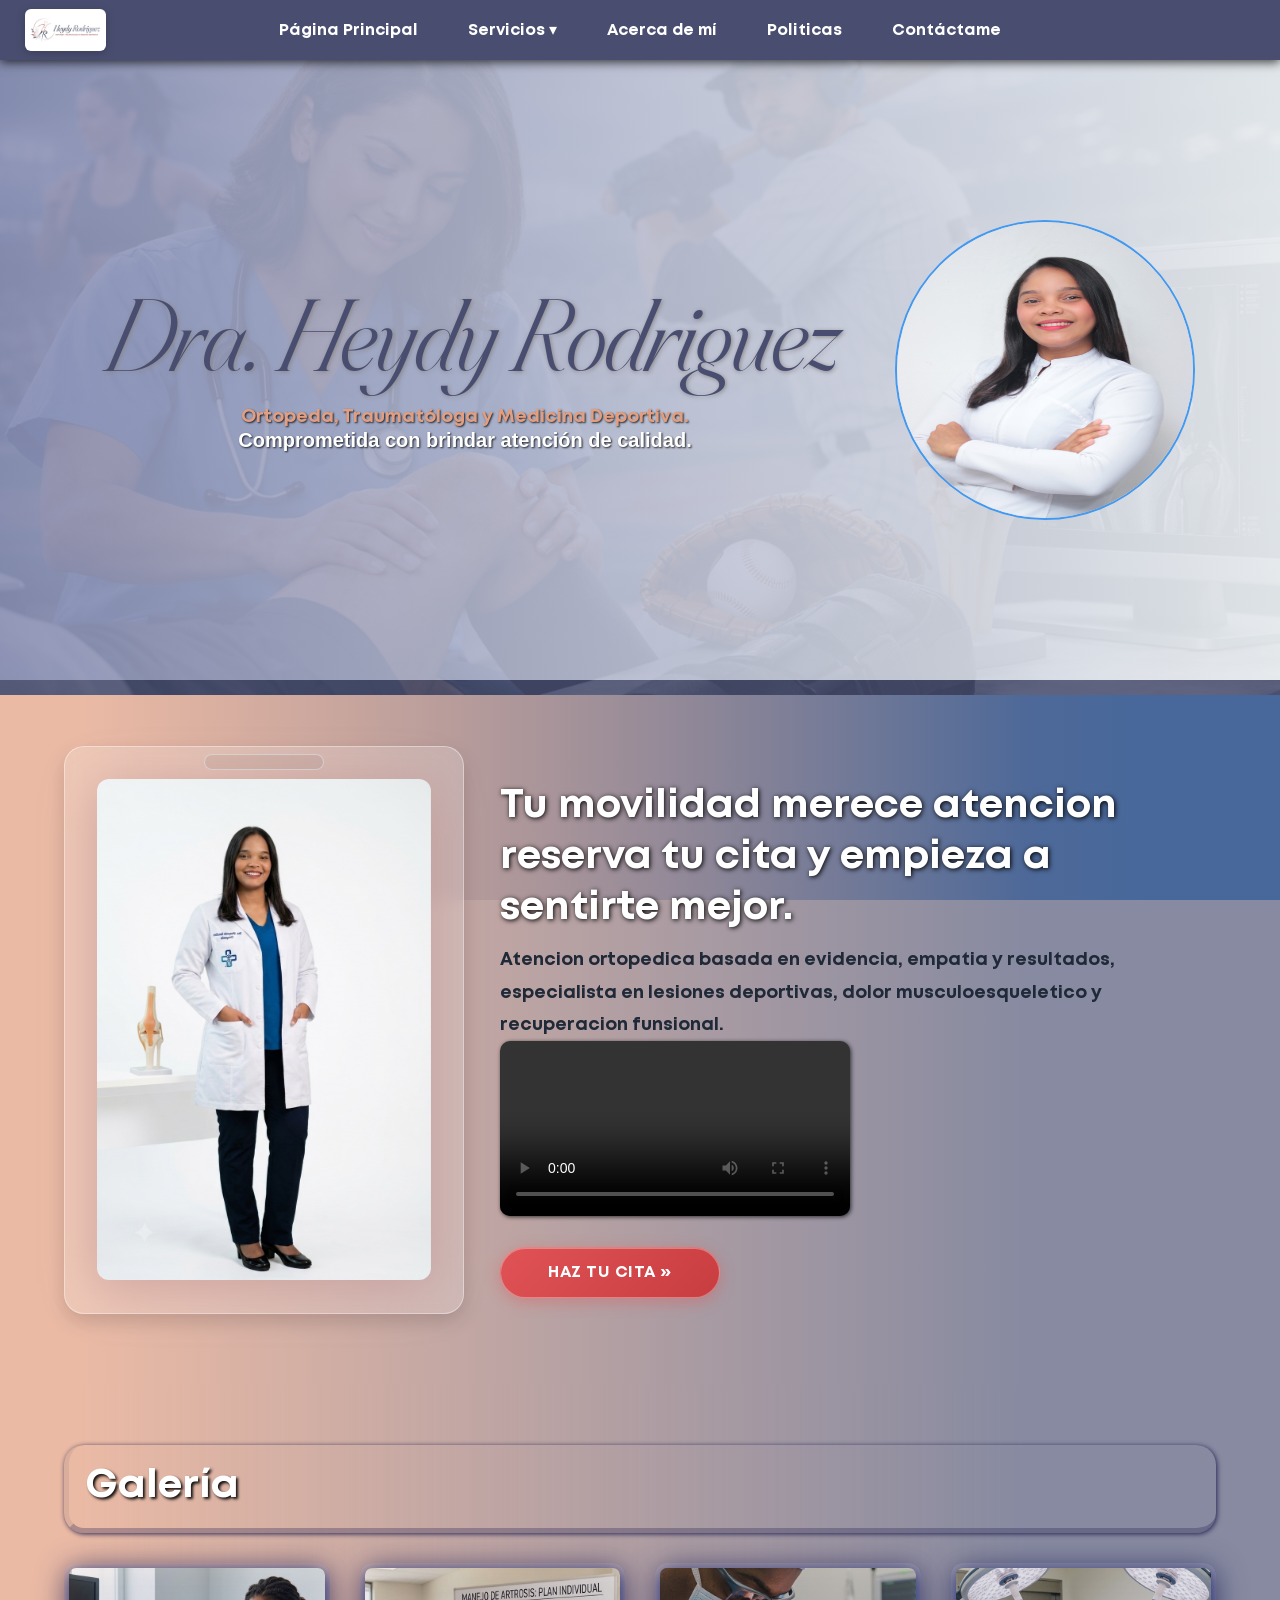
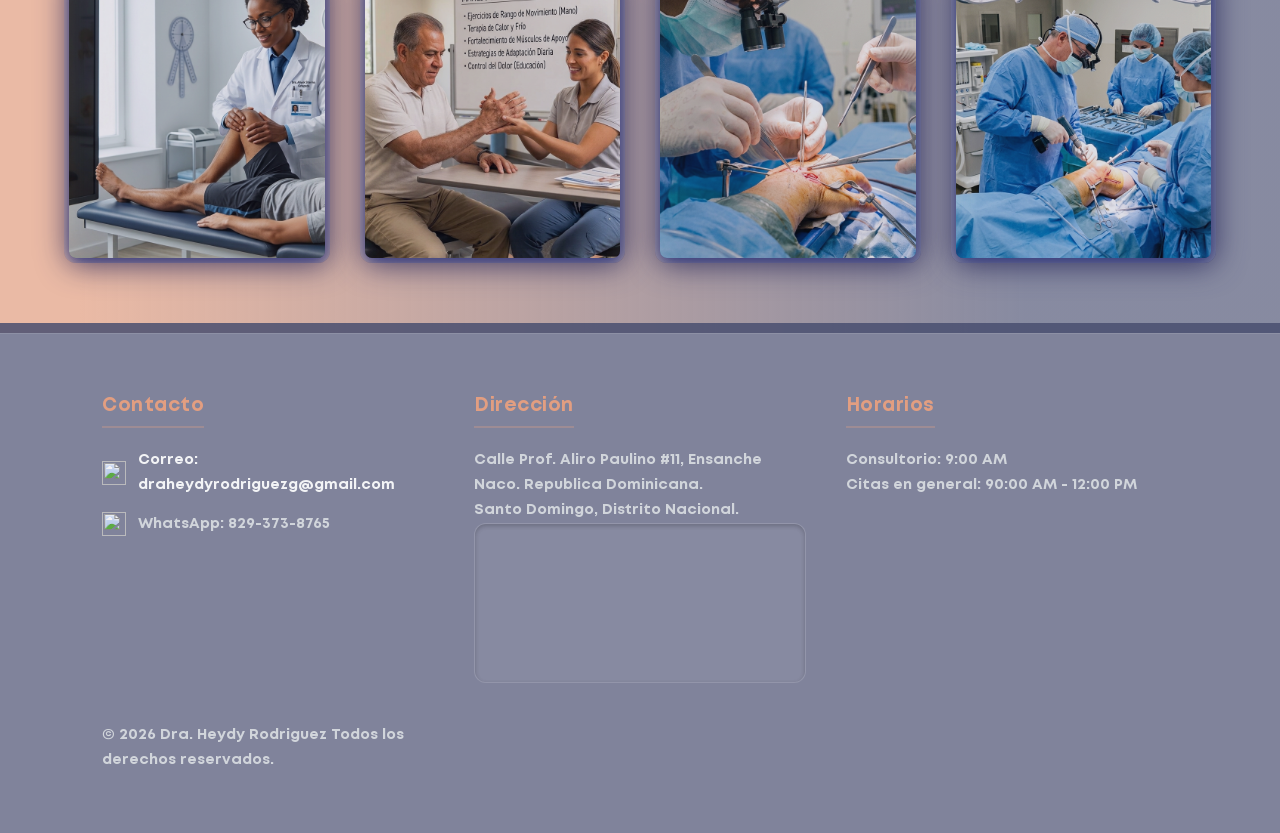
==== commit d44aa801: "Add files via upload" ====
--- a/index.html
+++ b/index.html
@@ -6,7 +6,6 @@
     <meta name="viewport" content="width=device-width, initial-scale=1.0">
   <link rel="icon" type="img/png"  href="logo_Doctora.jpg">
     <title>Dra. Heydy Rodriguez</title>
-
     
     <script type="module" src="https://unpkg.com/ionicons@8.0.13/dist/ionicons/ionicons.esm.js"></script>
      <!-- icons -->
@@ -37,6 +36,9 @@
 
     <body>
 
+   
+
+        
 <div class="container">
 
     <!-- Botón del menú (solo uno) -->
@@ -54,7 +56,7 @@
             </p>
         </div>
 
-        <img class="img_header" src="1000505478.jpg" alt="Fotografía de la Dra. Heydy Rodriguez">
+        <img class="img_header" src="1000505478.jpg" alt="Fotografía de la Dra. Heydy Rodriguez"  loading="eager">
     </header>
 
     <!-- ================= NAV ================= -->
@@ -62,7 +64,7 @@
 
     <nav id="respNav">
 
-        <img  class="logo" src="logo_Doctora.jpg" alt="Logo" srcset="">
+        <img  class="logo" src="/logo_Doctora.jpg" alt="Logo" srcset="">
 
         <ul class="menu-principal ">
             <li><a href="#">Página Principal</a></li>
@@ -87,7 +89,8 @@
                 </ul>
             </li>
 
-            <li><a href="about.html">Acerca de mí</a></li>
+            <li><a href="yo.html">Acerca de mí</a></li>
+            <li><a href="/about.html">Politicas</a></li>
             <li><a href="contactanos.html">Contáctame</a></li>
             
         </ul>
@@ -101,41 +104,75 @@
             <ul class="resp_mobile">
                 <li>
                     <a href="#">
-                        <ion-icon name="home"></ion-icon>
+                        <ion-icon class="icn"   name="home"   ></ion-icon>
                         Página principal
                     </a>
                 </li>
-                
-                <li class="tiene-submenu">
-                    <a href="#">
-                        <ion-icon name="bandage"></ion-icon>
-                        Servicios
-                    </a>
-                    <div class="submenu">
-
-                        <ul >
-                            <li><a href="#">Reducción Abierta</a></li>
-                            <li><a href="#">Fijaciones</a></li>
-                            <li><a href="#">Tenosinovectomía</a></li>
-                        </ul>
-                    </div>
-
-                    
-                </li>
+
+                 <li>
+                    
+                    <a href="yo.html">
+                        <ion-icon class="icn"          name="briefcase"></ion-icon>
+                        Acerca de mí
+                    </a>     
+                              
+                    </li>
                 
                 <li>
                     <a href="about.html">
-                        <ion-icon name="medkit"></ion-icon>
-                        Acerca de mí
+                        <ion-icon  class="icn"  name="medkit"></ion-icon>
+                        Politicas
                     </a>
-                </li>
-                
+                </li>          
+               
+
                 <li>
+                
                     <a href="contactanos.html">
-                        <ion-icon name="mail-open"></ion-icon>
+                        <ion-icon  class="icn"     name="mail-open"></ion-icon>
                         Contáctame
                     </a>
                 </li>
+
+
+
+
+                
+                         <li class="tiene-submenu ">
+                <a href="#">
+                    <ion-icon name="medical"></ion-icon>                
+                    Servicios ▾
+                
+                </a>
+                <ul class="submenu  detalles">
+                    
+                    <h2>Detalles</h2>
+            <p>
+                <li>Consulta especializada en Ortopedia y Traumatología.</li>
+                <li>Evaluación y tratamiento de fracturas y lesiones traumáticas.</li>
+                <li>Atención de lesiones deportivas.</li>
+                <li>Diagnóstico y manejo del dolor musculoesquelético.</li>
+                <li>Tratamiento de tendinitis, bursitis y lesiones de tendones y ligamentos.</li>
+                <li>Manejo de artrosis y enfermedades degenerativas.</li>
+                <li>Evaluación de lesiones de hombro, codo, muñeca y mano.</li>
+                <li>Evaluación de lesiones de cadera, rodilla, tobillo y pie.</li>
+                <li>Infiltraciones articulares y de tejidos blandos.</li>
+                <li>Valoración preoperatoria y seguimiento postoperatorio.</li>
+            </p>
+                </ul>
+            </li>
+
+
+
+
+                   
+
+
+
+
+
+
+
             </ul>
             
             
@@ -184,10 +221,12 @@
 
             <div class="img_section">
 
+                <div class="img_cont" ></div>
+
                 <img
                     class="description_img"
-                    src="fontoparascroleo2.png"
-                    alt="Imagen ilustrativa de ortopedia">
+                    src="/foto para carnet.png"
+                    alt="Imagen ilustrativa de ortopedia"       loading="lazy" >
 
             </div>
 
@@ -200,7 +239,7 @@
                         
                     </h2>
                     
-                    <p>
+                    <p   class="text-desc" >
 
 
                     Atencion ortopedica basada en evidencia, empatia y resultados, especialista en lesiones deportivas, dolor musculoesqueletico y recuperacion funsional.
@@ -211,10 +250,15 @@
                     
                     
                 </p>
+
+                <video  controls   >
+
+                  <source  src="videoOrtopeda.mp4" type="video/mp4"> 
+                </video>
                 
                 
             </section>
-            <a   class="button_citas"   href="citas.html " target="_blank">Haz tu Cita  »</a>
+            <a   class="button_citas"   href="citas.html " >Haz tu Cita  »</a>
             
             
 
@@ -223,52 +267,42 @@
         </main>
 
         <!-- ================= GALERÍA ================= -->
-<section class="bottom_section">
+
+       <section class="bottom_section">
+  <h2>Galería </h2>
   <div class="card">
-    <img src="operacion2.0.png" alt="Destino">
+    <img src="evaluacioncadera.png" alt="Proyecto 1">
     <div class="info">
-      <h3>titulo</h3>
-      <p>Describe el procedimiento .</p>
+      <h3>Título del Proyecto</h3>
+      <p>Una breve descripción moderna y elegante sobre esta tarjeta.</p>
+    </div>
+  </div>
+
+   <div class="card">
+    <img src="/artrosis.png" alt="Proyecto 2">
+    <div class="info">
+      <h3>Título del Proyecto</h3>
+      <p>Una breve descripción moderna y elegante sobre esta tarjeta.</p>
+    </div>
+  </div>
+
+  <div class="card">
+    <img src="procedimientoMano.png" alt="Proyecto 1">
+    <div class="info">
+      <h3>Título del Proyecto</h3>
+      <p>Una breve descripción moderna y elegante sobre esta tarjeta.</p>
     </div>
   </div>
   <div class="card">
-    <img src="evaluacioncadera.png" alt="Destino">
+    <img src="procedimiento1.png" alt="Proyecto 1">
     <div class="info">
-      <h3>Evaluacion</h3>
-      <p>Evaluacion cadera, mano y pie .</p>
+      <h3>Título del Proyecto</h3>
+      <p>Una breve descripción moderna y elegante sobre esta tarjeta.</p>
     </div>
   </div>
 
-  <div class="card">
-    <img src="artrosis.png" alt="descrition">
-    <div class="info">
-      <h3>Terapia</h3>
-      <p>Manejo de Artrosis.</p>
-    </div>
-  </div>
-  <div class="card">
-    <img src="1000505684.jpg" alt="descrition">
-    <div class="info">
-      <h3>titulo</h3>
-      <p>Discribe el procedimiento.</p>
-    </div>
-  </div>
-  <div class="card">
-    <img src="procedimientoMano.png" alt="descrition">
-    <div class="info">
-      <h3>titulo</h3>
-      <p>Discribe el procedimiento.</p>
-    </div>
-  </div>
-  <div class="card">
-    <img src="procedimiento1.png" alt="descrition">
-    <div class="info">
-      <h3>titulo</h3>
-      <p>Discribe el procedimiento.</p>
-    </div>
-  </div>
+ 
 </section>
-
         <!-- ================= FOOTER ================= -->
 
         <footer>
@@ -294,9 +328,9 @@
                 <h3>Dirección</h3>
 
                 <p>
-                    Av. República de Colombia #80,
-                    Santo Domingo,
-                    República Dominicana.
+                  Calle Prof. Aliro Paulino #11, Ensanche Naco. Republica Dominicana. <br>
+                  Santo Domingo, Distrito Nacional.
+                </p>
 
                         
 
@@ -327,7 +361,7 @@
                 <h3>Horarios</h3>
 
                 <p>
-                   Consultorio: 9:00 AM 
+                   Consultorio: 9:00 AM <br>
                    Citas en general: 90:00 AM - 12:00 PM 
 
                 </p>
@@ -339,7 +373,8 @@
              &copy; 2026 Dra. Heydy Rodriguez
              Todos los derechos reservados.
             </p>
-        </footer>
+            
+      
 
     </div>
     <script src="script.js"></script>
--- a/style.css
+++ b/style.css
@@ -1,1400 +1,1152 @@
-/* ===========================
-   ORTOPEDIA
-=========================== */
-
-*{
-    margin:0;
-    padding:0;
-    box-sizing:border-box;
-    font-family:mont, sans-serif;
-}
-
-body{
-    width:100%;
-    min-height:100vh;
-         background:linear-gradient(
-        90deg,
-        #EABAA5 30px,
-        
-       #49E9  90%
-    );
-    
+/* ==========================================================================
+   ÍNDICE DE CONTENIDOS
+   1. VARIABLES & CONFIGURACIÓN BASE
+   2. TIPOGRAFÍAS & FUENTES
+   3. LAYOUT PRINCIPAL (GRID)
+   4. NAVEGACIÓN & MENÚS
+   5. SECCIÓN HEADER
+   6. SECCIÓN MAIN / CONTENIDO PRINCIPAL
+   7. BOTONES PRINCIPALES (CTA)
+   8. SECCIÓN INFERIOR & TARJETAS
+   9. FORMULARIO DE CONTACTO
+   10. FOOTER
+   11. ANIMACIONES
+   12. DISEÑO RESPONSIVO (MEDIA QUERIES)
+   ========================================================================== */
+
+/* ==========================================================================
+   1. VARIABLES & CONFIGURACIÓN BASE
+   ========================================================================== */
+* {
+  margin: 0;
+  padding: 0;
+  box-sizing: border-box;
+}
+
+html, body, main, *, *::before, *::after {
+  font-family: "Mont", "Segoe UI", system-ui, -apple-system, sans-serif;
+}
+
+body {
+  width: 100%;
+  min-height: 100vh;
+  overflow-x: hidden;
+  background: linear-gradient(90deg, #EABAA5 30px, #4499EE 90%);
+  background-attachment: fixed;
 }
 
 .material-symbols-outlined {
-  font-variation-settings:
-  'FILL' 0,
-  'wght' 400,
-  'GRAD' 0,
-  'opsz' 24
-}
-
-
-
-.material-symbols-outlined {
-  font-variation-settings:
-  'FILL' 0,
-  'wght' 800,
-  'GRAD' 0,
-  'opsz'80 
-
-  
-}
-
-.responsiveMenu{
-   display: none;
-}
-
-
-.menu-principal{
-
-    transition: all .65s ease;
-}
-
-
-.resp_mobile{
-
-display: none;}
-
-
-
-
-
-
-.contact_body{
-
-    
- background-image: linear-gradient(to bottom,rgba(0, 0, 0, 0.062),rgba(8, 0, 0, 0.74)),url("Formulario conto.jpg");
-  background-size: 100% 100%;
-  background-repeat: none;
-  background-position: center bottom;
-  object-fit: cover;
-  background-repeat: no-repeat;
-
-
-}
-
-/* ===========================
-   FUENTES
-=========================== */
-
-.tangerine-regular{
-    font-family:"Tangerine", cursive;
-    font-weight:400;
-    font-style:normal;
-}
-
-.tangerine-bold{
-    font-family:"Tangerine", cursive;
-    font-weight:700;
-    font-style:normal;
-}
-
-/* ===========================
-   GRID PRINCIPAL
-=========================== */
-
-.container{
-
-    display:grid;
-
-    width:100%;
-    min-height:100vh;
-
-    grid-template-columns:1fr;
-
-    grid-template-rows:
-        
-        auto
-        99.45vh
-        1fr
-        auto
-        auto;
-
-    grid-template-areas:
+  font-variation-settings: 'FILL' 0, 'wght' 800, 'GRAD' 0, 'opsz' 80;
+}
+
+/* ==========================================================================
+   2. TIPOGRAFÍAS & FUENTES
+   ========================================================================== */
+@font-face {
+  font-family: 'Griffiths';
+  src: local('Griffiths Regular'), local('Griffiths-Regular'),
+       url('Griffiths-Regular.woff2') format('woff2'),
+       url('Griffiths-Regular.woff') format('woff'),
+       url('Griffiths-Regular.ttf') format('truetype');
+  font-weight: 400;
+  font-style: normal;
+}
+
+@font-face {
+  font-family: 'Mont';
+  src: local('Mont Bold'), local('Mont-Bold'),
+       url('Mont-Bold.woff2') format('woff2'),
+       url('Mont-Bold.woff') format('woff'),
+       url('Mont-Bold.ttf') format('truetype');
+  font-weight: 700;
+  font-style: normal;
+}
+
+.tangerine-regular { font-family: "Tangerine", cursive; font-weight: 400; }
+.tangerine-bold { font-family: "Tangerine", cursive; font-weight: 700; }
+
+/* ==========================================================================
+   3. LAYOUT PRINCIPAL (GRID)
+   ========================================================================== */
+.container {
+  display: grid;
+  width: 100%;
+  min-height: 100vh;
+  grid-template-columns: 1fr;
+  grid-template-rows: auto auto 1fr auto auto;
+  grid-template-areas:
     "nav"
     "header"
-        "main"
-        "bottom"
-        "footer";
-}
-
-/* ===========================
-   HEADER
-=========================== */
+    "main"
+    "bottom"
+    "footer";
+}
+
+/* ==========================================================================
+   4. NAVEGACIÓN & MENÚS
+   ========================================================================== */
+nav {
+  grid-area: nav;
+  top: 0;
+  position: sticky;
+  z-index: 100;
+  display: flex;
+  justify-content: center;
+  align-items: center;
+  background: #494E70;
+  backdrop-filter: blur(10px);
+  box-shadow: 0 2px 10px rgba(0, 0, 0, 0.753);
+  min-height: 60px;
+  padding: 0 20px;
+}
+
+/* Logo Profesional */
+.logo {
+  position: absolute;
+  left: 25px;
+  top: 50%;
+  transform: translateY(-50%);
+  height: 42px;
+  width: auto;
+  max-width: 180px;
+  object-fit: contain;
+  border-radius: 6px;
+  filter: drop-shadow(0 2px 4px rgba(0,0,0,0.2));
+  transition: transform 0.3s ease, filter 0.3s ease;
+}
+
+.logo:hover {
+  transform: translateY(-50%) scale(1.03);
+  filter: drop-shadow(0 4px 8px rgba(0,0,0,0.3));
+}
+
+.menu-principal {
+  display: flex;
+  list-style: none;
+  transition: all 0.65s ease;
+}
+
+.menu-principal li {
+  position: relative;
+}
+
+.menu-principal li a {
+  display: block;
+  padding: 18px 25px;
+  color: #ffffff;
+  font-weight: 600;
+  text-decoration: none;
+  background-image: linear-gradient(
+    to left,
+    rgba(7, 7, 43, 0),
+    transparent 60%,
+    #0f477e99 
+  );
+  background-size: 300% 100%;
+  background-position: right;
+  transition: background-position 0.65s ease, color 0.3s ease;
+}
+
+.menu-principal li a:hover {
+  color: #ffffff;
+  border-radius: 5px;
+  background-position: left bottom;
+}
+
+/* Submenú Dropdown */
+.submenu {
+  position: fixed;
+  top: 60px;
+  left: 0;
+  width: 100%;
+  padding: 2.5rem 10%;
+  margin: 0;
+  box-sizing: border-box;
+  border-radius: 0 0 16px 16px;
+  box-shadow: 0 15px 30px rgba(0, 0, 0, 0.15);
+  background: rgba(255, 255, 255, 0.85);
+  backdrop-filter: blur(12px);
+  z-index: 100;
+  display: grid;
+  grid-template-columns: repeat(4, 1fr);
+  gap: 2rem;
+  opacity: 0;
+  pointer-events: none;
+  transform: translateY(-10px);
+  transition: opacity 0.35s ease, transform 0.3s ease;
+}
+
+.tiene-submenu:hover .submenu {
+  opacity: 1;
+  transform: translateY(0);
+  pointer-events: auto;
+}
+
+.submenu-columna {
+  display: flex;
+  flex-direction: column;
+  gap: 0.75rem;
+}
+
+.submenu-titulo {
+  font-size: 0.85rem;
+  font-weight: 700;
+  text-transform: uppercase;
+  letter-spacing: 1px;
+  color: #4b5563;
+  margin-bottom: 0.5rem;
+  padding-bottom: 0.4rem;
+  border-bottom: 2px solid rgba(0, 0, 0, 0.08);
+}
+
+.submenu-lista {
+  list-style: none;
+  padding: 0;
+  margin: 0;
+  display: flex;
+  flex-direction: column;
+  gap: 0.5rem;
+}
+
+.submenu-lista a {
+  text-decoration: none;
+  color: #1f2937;
+  font-size: 0.95rem;
+  font-weight: 500;
+  display: inline-block;
+  transition: color 0.2s ease, transform 0.2s ease;
+}
+
+.submenu-lista a:hover {
+  color: #2563eb;
+  transform: translateX(4px);
+}
+
+/* ==========================================================================
+   5. SECCIÓN HEADER
+   ========================================================================== */
 header {
-
-
-    grid-area: header;
-    border: none;
-    display: flex;
-    justify-content: center;
-    align-items: center;
+  grid-area: header;
+  border: none;
+  display: flex;
+  justify-content: center;
+  align-items: center;
+  width: 100%;
+  gap: 50px;
+  padding: 160px 5%;
+  background-image: 
+    linear-gradient(90deg, rgba(138, 144, 180, 0.911), rgba(233, 237, 240, 0.95)), 
+    url("fondo ortopedista header.png");
+  background-size: cover;
+  background-position: center;
+  background-repeat: no-repeat;
+  font-weight: 900;
+  border-bottom:  #494e70d8 15px solid;
+  color: white;
+}
+
+header h1 {
+  font-family: "Griffiths";
+  font-weight: 100;
+  font-size: 100px;
+  color: #494E70;
+  perspective: 1000px;
+  /* text-shadow: 1px 2px 3px rgba(1, 0, 8, 0.651); */
+  filter: drop-shadow(1px 1px 2px rgb(138, 135, 135));
+  text-align: center;
+  position: relative;
+}
+
+header p {
+  font-size: 18px;
+  text-align: center;
+  text-shadow: 1px 1px 2px rgba(0, 0, 0, 0.8);
+  color: #e29e81;
+}
+
+header p span {
+  text-align: center;
+  color: #ffffff;
+  text-shadow: 1px 1px 2px rgba(0, 0, 0, 0.8);
+  font-size: 20px;
+  font-family: 'Segoe UI', Tahoma, Geneva, Verdana, sans-serif;
+}
+
+.img_header {
+  width: 300px;
+  height: 300px;
+  border-radius: 50%;
+  transform: translateX(5%);
+  position: relative;
+  border: 2px solid rgb(65, 153, 241);
+  transition: transform 0.4s ease-in-out, filter 0.4s ease-in-out;
+}
+
+.img_header:hover {
+  transform: rotateX(-8deg);
+  filter: drop-shadow(5px 8px 20px rgba(33, 63, 161, 0.6));
+}
+
+/* ==========================================================================
+   6. SECCIÓN MAIN / CONTENIDO PRINCIPAL
+   ========================================================================== */
+main {
+  grid-area: main;
+  background: linear-gradient(90deg, #EABAA5 80px, #494e70a8 80%);
+  display: flex;
+  justify-content: space-around;
+  align-items: center;
+  gap: 20px;
+  padding: 4% 5%;
+  height: auto;
+}
+
+.img_section {
+  width: 20%;
+  padding: 2em;
+  display: flex;
+  justify-content: center;
+  align-items: center;
+  padding: 15px;
+  background: rgba(255, 255, 255, 0.2);
+  backdrop-filter: blur(8px);
+  border-radius: 20px;
+  border: 1px solid rgba(255, 255, 255, 0.4);
+  box-shadow: 0 8px 20px rgba(0, 0, 0, 0.15);
+}
+
+
+
+  .img_section {
     width: 100%;
-    gap: 50px;
-    padding: 60px 5%; 
-    background-image: 
-        linear-gradient(90deg, rgba(234, 186, 165, 0.849) 30px, rgba(68, 153, 238, 0.884) 90%), 
-        url("fondo ortopedista header.png");
-    background-size: cover;
-    background-position: center;
-    background-repeat: no-repeat;
-
-    font-weight: 900;
+    max-width: 400px;
+    margin-bottom: 20px;
+    padding: 2em;
+  }
+
+  .img_cont {
+    position: absolute;
+    top: 6.50px;
+    z-index: 1;
+    width: 30%;
+    height: 1em;
+    background: #0700000e;
+    border: #dce0e7a4 1px solid;
+    border-radius: 10px;
+  }
+
+
+
+
+
+.description_img {
+  max-width: 100%;
+  height: auto;
+  border-radius: 12px;
+  filter: drop-shadow(1px 8px 25px rgba(190, 141, 141, 0.6));
+  transform: rotateY(180deg);
+  animation: show 1.5s ease-in;
+  animation-timeline: view();
+  animation-range: entry 10% cover 30%;
+  transition: transform 1s ease;
+}
+
+.scroll_info {
+  display: flex;
+  flex-direction: column;
+  justify-content: flex-start;
+  padding: 1em;
+  width: 65%;
+}
+
+video{
+
+  border-radius: 10px;
+  width: 50%;
+  height: auto;
+  padding:0;
+  margin: auto;
+  filter: drop-shadow(1px 1px 2px rgba(0, 0, 0, 0.705));
+  border: none;
+}
+
+.scroll_info h2 {
+  font-size: 40px;
+  color: #ffffff;
+  text-shadow: 1px 1px 5px rgb(0, 0, 0);
+  width: 100%;
+  animation: efecto_specialismos 1.5s;
+  animation-timeline: view();
+  animation-range: entry 10% cover 50%;
+}
+
+.scroll_info p {
+  line-height: 1.8;
+  font-size: 18px;
+  color: #1f2937;
+  margin-top: 10px;
+}
+
+/* ==========================================================================
+   7. BOTONES PRINCIPALES (CTA)
+   ========================================================================== */
+/* Botón de Citas Rediseñado */
+.button_citas {
+  display: inline-flex;
+  align-items: center;
+  justify-content: center;
+  position: relative;
+  overflow: hidden;
+  margin-top: 25px;
+  padding: 14px 32px;
+  min-width: 220px;
+  width: fit-content;
+  font-family: "Mont", sans-serif;
+  font-size: 1rem;
+  font-weight: 700;
+  letter-spacing: 0.5px;
+  text-transform: uppercase;
+  text-decoration: none;
+  color: #ffffff;
+  background: linear-gradient(135deg, #e05255 0%, #c83d40 100%);
+  border: 1px solid rgba(255, 255, 255, 0.3);
+  border-radius: 50px;
+  box-shadow: 0 4px 15px rgba(224, 82, 85, 0.4), inset 0 1px 0 rgba(255, 255, 255, 0.3);
+  transition: all 0.3s cubic-bezier(0.4, 0, 0.2, 1);
+  cursor: pointer;
+}
+
+.button_citas:hover {
+  background: linear-gradient(135deg, #e86164 0%, #d44649 100%);
+  transform: translateY(-3px);
+  box-shadow: 0 8px 25px rgba(224, 82, 85, 0.5), inset 0 1px 0 rgba(255, 255, 255, 0.5);
+  color: #ffffff;
+}
+
+.button_citas:active {
+  transform: translateY(-1px);
+  box-shadow: 0 4px 10px rgba(224, 82, 85, 0.3);
+}
+
+/* ==========================================================================
+   8. SECCIÓN INFERIOR & TARJETAS
+   ========================================================================== */
+/* ==========================================================
+   SECCIÓN CONTENEDORA / GALERÍA
+   ========================================================== */
+.bottom_section {
+  grid-area: bottom;
+  border: none;
+  display: flex;
+  justify-content: center;
+  background: linear-gradient(90deg, #EABAA5 80px, #494e70a8 80%);
+  align-items: center;
+  flex-wrap: wrap;
+  gap: 30px;
+  padding: 60px 5%;
+  border-bottom: solid #494e70d8 10px;
+  
+  
+  h2 {
     color: white;
-
-    h1 {
-        font-family: "Tangerine", cursive;
-        font-size: 120px;
-        color: white;
-        text-shadow: 1px 2px 7px rgb(1, 0, 8);
-        text-align: center;
-        position: relative;
-      
-    }
-
-    p span {
-        text-align: center;
-        color: #ffffff;
-        text-shadow: 1px 1px 2px black;
-        width: 10px;
-        font-size: 20px;
-        font-family: 'Segoe UI', Tahoma, Geneva, Verdana, sans-serif;
-    }
-
-    p {
-        font-size: 18px;
-        text-align: center;
-        text-shadow: 1px 1px 2px black;
-        color: #e29e81;
-    }
-
-
-
-
-
-
-
-
-
-
-
-
-
-
-}
-
-
-.img_header{
-
-    width:300px;
-    height:300px;
-    border-radius:50%;
-    translate: 5%;
-    position: relative;
-    border:2px solid rgb(65,153,241);
-    transition:.4s ease-in-out;
-}
-
-.img_header:hover{
-
-    transform:rotateX(-8deg);
-
-    filter:drop-shadow(5px 8px 20px rgb(33,63,161));
-}
-
-/* ===========================
-   NAV
-=========================== */
-
-nav{
-
-
-    grid-area:nav;
-    top: 0;
     position: sticky;
-    z-index: 1;
-    display: flex;
-    justify-content: center;
-    background: rgba(12, 57, 153, 0.308);
-
-    box-shadow: 1px 1px 2px black;
-}
-
-.menu-principal{
-
-    display:flex;
-
-    list-style:none;
-}
-
-.menu-principal li{
-
-    position:relative;
-}
-.menu-principal li a{
-
-    display:block;
-    padding:18px 25px;
-    color:#333;
-    text-decoration:none;
-
-    background-image:linear-gradient(
-        to left,
-        rgba(7, 7, 43, 0),
-        transparent 60%,
-       #0f477e99 
-    );
-
-    background-size:300% 100%;
-    background-position:right;
-
+    font-size: 40px;
+    text-shadow: 2px 2px 3px rgba(0, 0, 0, 0.925);
+    padding: .40em;
+    width: 100%;
+    box-shadow: 1px 1px 5.65px rgba(36, 35, 82, 0.979);
+    border-bottom: 1px solid rgba(36, 35, 82, 0.308);
+    border-left: 1px solid rgba(36, 35, 82, 0.075);
+    border-radius: 20px;
+    border-width: 5px;
+  }
+}
+
+.bottom_section .card{
+  padding: top 0;;
+  position: relative;
+  width: 280px;
+  height: 300px;
+  border-radius: 10px;
+  cursor: pointer;
+
+    /* Flex inicial */
+    flex: 1 0;
+
+    border-radius: 12px;
+    overflow: hidden;
+
+    filter: drop-shadow(1px 3px 15px rgba(30, 30, 83, 0.959));
+
+    /* La transición SOLO aquí */
     transition:
-        background-position .65s ease,
-        color .65s ease;
-}
-
-.menu-principal li a:hover{
-
-    color:#fff;
-    border-radius:5px;
-    background-position:left bottom;
-}
-/* ===========================
-   SUBMENU
-=========================== */
-.submenu {
-    position: fixed;
-    top: 60px; /* Ajusta a la altura de tu barra de navegación */
-    left: 0;
-    width: 100%;
-    
-    padding: 2.5rem 10%; /* El 10% crea un margen interno elegante a los lados */
-    margin: 0;
-    box-sizing: border-box;
-    border-radius: 0 0 16px 16px;
-    box-shadow: 0 15px 30px rgba(0, 0, 0, 0.15);
-    background: lch(100% 0.01 296.81 / 0.95); /* Aumentamos ligeramente la opacidad para mejor lectura */
-    backdrop-filter: blur(12px);
-    z-index: 100;
-
-    /* GRID DE 4 COLUMNAS IGUALES */
-    display: grid;
-    grid-template-columns: repeat(4, 1fr);
-    gap: 2rem;
-
-    /* TRANSICIÓN */
-    opacity: 0;
-    pointer-events: none;
-    transform: translateY(-10px);
-    transition: opacity .35s ease, transform .3s ease;
-}
-
-.tiene-submenu:hover .submenu {
-    opacity: 1;
-    transform: translateY(0);
-    pointer-events: auto;
-}
-
-/* --- ESTILOS PROFESIONALES DE CONTENIDO --- */
-
-/* Estructura de cada columna */
-.submenu-columna {
-    display: flex;
-    flex-direction: column;
-    gap: 0.75rem;
-}
-
-/* Título de la columna */
-.submenu-titulo {
-    font-size: 0.85rem;
-    font-weight: 700;
-    text-transform: uppercase;
-    letter-spacing: 1px;
-    color: #6b7280; /* Gris sutil */
-    margin-bottom: 0.5rem;
-    padding-bottom: 0.4rem;
-    border-bottom: 2px solid rgba(0, 0, 0, 0.08); /* Línea divisoria discreta */
-}
-
-/* Lista de enlaces */
-.submenu-lista {
-    list-style: none;
-    padding: 0;
-    margin: 0;
-    display: flex;
-    flex-direction: column;
-    gap: 0.5rem;
-}
-
-/* Estilo de cada enlace */
-.submenu-lista a {
-    text-decoration: none;
-    color: #1f2937;
-    font-size: 0.95rem;
-    font-weight: 500;
-    display: inline-block;
-    transition: color 0.2s ease, transform 0.2s ease;
-}
-
-/* Efecto al pasar el cursor por los enlaces */
-.submenu-lista a:hover {
-    color: #2563eb; /* Color de acento (azul) */
-    transform: translateX(4px); /* Desplazamiento sutil a la derecha */
-}
-
-
-/* ===========================
-   MAIN
-=========================== */
-
-
-main{
-
-
-
-    grid-area:main;
-    background:linear-gradient(
-        90deg,
-        #EABAA5 30px,
-        
-       #49E9  90%
-    );
-
-    display:flex;
-    
-    justify-content:space-around;
-    align-items:center;
-
-    gap:1px;
-    padding: 1%;
-    height: auto;
-}
-
-/* Imagen más pequeña */
-.img_section{
-    width: 35%;
-}
-
-.description_img{
-
-    max-width:90%;
-    height:auto;
-    filter:drop-shadow(1px 8px 25px rgb(190, 141, 141));
-    transform:rotateY(180deg);
-    animation:show 1.5s ease-in;
-    animation-timeline:view();
-    animation-range:entry 10% cover 30%;
-    transition:1s ease;
-}
-
-/* Texto */
-.scroll_info{
-
-    display:flex;
-    flex-direction:column; 
-    justify-content: first baseline; 
-    padding: 1em;
-    width: 65%;
-    translate: 0;
-
-     h2{
-      
-      font-size:50px;
-      color:rgb(255, 255, 255);
-      text-shadow: 1px 1px 2px black;
-      width: 100%;
-      filter:drop-shadow(1px 1px 2px black);  
-      animation:efecto_specialismos 1.5s;
-      animation-timeline:view();
-      animation-range:entry 10% cover 50%;
-  }
-
-
-
-
-
-
- 
-
-  p{
-    
-    font-family: sans-serif;
-    margin-top: 0 auto;
-    color: black;
-    font-size: 60px;
-
-    
-  }
-
- 
-.button_citas{
-    font-family: serif;
-    background: linear-gradient(to left, rgb(224, 7, 7) 50%, #d63007fb 50%,rgba(250, 61, 3, 0.521) 30%);
-    background-position: right bottom;
-    background-size: 200% 100%;
-    padding: .60em;
-    width: 25vw;
-    max-width: 100%;
-    text-align: center;
-    border-radius: 20px;
-    font-size: 18px;
-    text-decoration: none;
-    color: rgb(255, 255, 255);
-    text-shadow: 1px 2px 5px black;
-    box-shadow: 1px 2px 5px black;
-    transition: background-position  1s ease;
-}
-
-.button_citas:hover{
-    background-position: left top;
-    color: rgba(255, 255, 255, 0.822);
-    transform: scale(1,1);
-}
-
-
-}
- 
-.scroll_info p{
-
-    line-height:1.8;
-
-    font-size:18px;
-
-    color:#020202;
-}
-
-/* ===========================
-   ANIMACIONES
-=========================== */
-
-@keyframes show{
-
-    from{
-
-        opacity:0;
-    }
-
-    to{
-
-        opacity:1;
-    }
-}
-
-@keyframes efecto_specialismos{
-
-    from{
-
-        opacity:0;
-
-         transform:translateX(50%); 
-    }
-
-    to{
-
-        opacity:1;
-
-        transform:translateX(0);
-    }
-}
-@keyframes p_text{
-
-    from{
-
-        opacity:0;
-
-        transform:translateX(-100%);
-    }
-
-    to{
-
-        opacity:1;
-
-        transform:rotateX(0);
-    }
-}
-
-/* ===========================
-   BOTTOM
-=========================== */
-.bottom_section {
-    grid-area: bottom;
-    border: none;
-    display: flex;
-    justify-content: center;
-    align-items: center;
-    flex-wrap: wrap;
-    gap: 30px;
-    padding: 60px 5%;
-}
-
-/* Tarjeta contenedora */
-.bottom_section .card {
-    position: relative;
-    width: 350px;
-    height: 220px;
-    border-radius: 10px;
-    overflow: hidden; /* Corta el contenido que sobresale */
-    
-    /* ANIMACIÓN AL ESCROLEAR (Aparece y sube suavemente) */
+        flex-basis .65s ease,
+        flex-grow .65s ease,
+        transform .65s ease,
+        box-shadow .4s ease;
+
     animation: revealScroll linear both;
     animation-timeline: view();
     animation-range: entry 10% cover 30%;
 }
 
-/* Animación de entrada al bajar en la página */
+.bottom_section .card img{
+    width:100%;
+    height:100%;
+    object-fit:cover;
+    border:5px solid rgba(255,255,255,.185);
+    border-radius:12px;
+
+    filter:drop-shadow(1px 5px 8px rgb(5, 14, 100));
+    opacity:.85;
+
+    transition:
+        transform .45s ease,
+        opacity .4s ease;
+}
+
+.bottom_section .card .info{
+    position:absolute;
+    inset:0;
+
+    display:flex;
+    justify-content:center;
+    align-items:center;
+    flex-direction:column;
+
+    padding:20px;
+    text-align:center;
+
+    color:#fff;
+    background:rgba(15,23,42,.75);
+    backdrop-filter:blur(4px);
+
+    opacity:0;
+    transition:opacity .4s ease;
+}
+
+.bottom_section .card:hover{
+    transform:translateY(-5px);
+
+    /* Cambia el tamaño suavemente */
+    flex: 10;
+    flex-basis:580px;
+
+    box-shadow:0 12px 25px rgba(0,0,0,.38);
+}
+
+.bottom_section .card:hover img{
+    opacity:1;
+    background-clip: content-box;
+    transform:scale(1.08);
+}
+
+.bottom_section .card:hover .info{
+    opacity:1;
+}
+
+/* ==========================================================
+   KEYFRAME PARA LA APARICIÓN AL HACER SCROLL (revealScroll)
+   ========================================================== */
 @keyframes revealScroll {
-    from {
-        opacity: 0;
-        transform: translateY(50px); /* Empieza 50px abajo */
-    }
-    to {
-        opacity: 1;
-        transform: translateY(0);    /* Sube a su posición original */
-    }
-}
-
-/* Imagen base con ligera opacidad */
-.bottom_section .card img {
+  from {
+    opacity: 0;
+    transform: translateY(50px) scale(0.9);
+  }
+  to {
+    opacity: 1;
+    transform: translateY(0) scale(1);
+  }
+}
+
+/* ==========================================================================
+   9. FORMULARIO DE CONTACTO
+   ========================================================================== */
+.contact_body {
+  background-image: linear-gradient(to bottom, rgba(0, 0, 0, 0.2), rgba(8, 0, 0, 0.8)), url("Formulario conto.jpg");
+  background-size: cover;
+  background-position: center bottom;
+  background-repeat: no-repeat;
+   display: flex;
+   flex-direction: column;
+   gap: 5em;
+
+}
+
+
+
+
+
+
+
+
+.form_wrapper {
+  display: flex;
+  flex-direction: column;
+  align-items: center;
+  justify-content: center;
+  font-size: 1rem;
+  width: 90%;
+  max-width: 600px;
+  padding: 2.5em 2em;
+  border-radius: 16px;
+  margin:  auto;
+  background: rgba(255, 255, 255, 0.1);
+  backdrop-filter: blur(16px);
+  border: 1px solid rgba(255, 255, 255, 0.2);
+  box-shadow: 0 15px 35px rgba(0, 0, 0, 0.3);
+}
+
+form > h2 {
+  font-family: Georgia, serif;
+  font-weight: 800;
+  font-size: 2.5rem;
+  color: #ffffff;
+  text-align: center;
+  margin-bottom: 20px;
+}
+
+.field {
+  margin-bottom: 20px;
+  width: 100%;
+}
+
+.field label {
+  display: block;
+  font-size: 0.95rem;
+  font-weight: 600;
+  color: #ffffff;
+  margin-bottom: 8px;
+}
+
+.field input, 
+.field textarea {
+  display: block;
+  width: 100%;
+  font-size: 0.95rem;
+  border-radius: 8px;
+  border: 1px solid rgba(255, 255, 255, 0.3);
+  background: rgba(255, 255, 255, 0.9);
+  padding: 0.75em 1em;
+  color: #1f2937;
+  outline: none;
+  transition: border-color 0.3s ease, box-shadow 0.3s ease;
+}
+
+.field input:focus, 
+.field textarea:focus {
+  border-color: #4499EE;
+  box-shadow: 0 0 0 3px rgba(68, 153, 238, 0.3);
+}
+
+input[type="submit"], 
+input[type="reset"] {
+  display: inline-block;
+  padding: 12px 30px;
+  margin: 5px;
+  font-size: 0.95rem;
+  font-weight: 700;
+  background: #444969;
+  
+  color: #ffffff;
+  border: rgba(255, 255, 255, 0.24) solid .60px ;
+  border-radius: 20px;
+  cursor: pointer;
+  box-shadow: 0 4px 10px rgba(0, 0, 0, 0.2);
+  transition: all 0.3s ease;
+}
+
+
+input[type="submit"]:hover, 
+input[type="reset"]:hover {
+  background: #494E70;
+
+transform: translateY(-2px);
+  box-shadow: 0 6px 15px rgba(0, 0, 0, 0.3);
+
+
+
+
+
+}
+
+
+
+
+
+
+
+
+
+
+/* ----------------------------------------
+
+TERMINOS Y CONDICIONES
+
+---------------------------------------- */
+/* ==========================================================================
+   TERMINOS Y CONDICIONES (CORREGIDO)
+   ========================================================================== */
+
+#showTerms{
+  position:flex; /* Cambiado a fixed para asegurar centrado sobre el viewport */
+  top: 50%;
+  margin:auto;
+  transform: translate(-50%, -50%); 
+  z-index: 1000; /* Incrementado para evitar que lo tapen la nav o el footer */
+  width: 90%;
+  max-width: 480px;
+  background: #ffffff;
+  color: #222222;
+  padding: 2rem;
+  border-radius: 12px;
+  box-shadow: 0 10px 30px rgba(0, 0, 0, 0.4);
+  box-sizing: border-box;
+  display: none; /* Oculto por defecto */
+}
+
+/* Estado activo para mostrarlo desde JavaScript */
+#showTerms.active {
+  display: block;
+  animation: revealScroll 0.3s ease forwards;
+}
+
+
+#showTerms::backdrop {
+  background: rgb(0, 0, 0);
+}
+
+
+#showTerms p {
+  margin: 0 0 1.5rem 0;
+  line-height: 1.6;
+  font-size: 0.95rem;
+  color: #333333;
+}
+
+.aterms{
+
+  text-decoration: none;
+  color: #ffff;
+}
+
+/* Botón de cierre / aceptación del modal */
+#showTerms button {
+  display: block;
+  margin: 0 auto;
+  padding: 0.75rem 2rem;
+  background-color: #494E70; /* Color primario alineado con la paleta de la web */
+  color: #ffffff;
+  border: none;
+  border-radius: 8px;
+  font-family: "Mont", sans-serif;
+  font-size: 0.95rem;
+  font-weight: 700;
+  cursor: pointer;
+  box-shadow: 0 4px 12px rgba(73, 78, 112, 0.3);
+  transition: all 0.3s ease;
+}
+
+#showTerms button:hover {
+  background-color: #4499EE; /* Cambio de color dinámico al pasar el cursor */
+  transform: translateY(-2px);
+  box-shadow: 0 6px 16px rgba(68, 153, 238, 0.4);
+}
+
+#showTerms button:active {
+  transform: translateY(0);
+}
+
+
+
+
+
+
+
+
+
+
+
+
+
+
+
+
+
+
+
+
+
+
+
+
+
+
+
+
+
+
+
+
+
+
+
+
+
+
+
+/* ==========================================================================
+   10. FOOTER
+   ========================================================================== */
+footer {
+  grid-area: footer;
+  display: grid;
+  grid-template-columns: repeat(3, 1fr);
+  gap: 40px;
+  padding: 60px 8%;
+  color: #f3f4f6;
+  background: #494e70b2;
+  backdrop-filter: blur(16px);
+  border-top: 1px solid rgba(255, 255, 255, 0.1);
+  align-items: start;
+}
+
+footer h3 {
+  margin-bottom: 20px;
+  font-size: 1.2rem;
+  font-weight: 700;
+  color: #E29E81;
+  letter-spacing: 0.5px;
+  border-bottom: 2px solid rgba(226, 158, 129, 0.3);
+  padding-bottom: 8px;
+  display: inline-block;
+}
+
+footer p {
+  line-height: 1.7;
+  font-size: 0.92rem;
+  color: #d1d5db;
+}
+
+.contacto-item {
+  display: flex;
+  align-items: center;
+  gap: 12px;
+  margin-bottom: 14px;
+  transition: transform 0.2s ease;
+}
+
+.contacto-item:hover {
+  transform: translateX(4px);
+}
+
+.contacto-item img {
+  width: 24px;
+  height: 24px;
+  object-fit: contain;
+  opacity: 0.9;
+}
+
+.contacto-item a {
+  text-decoration: none;
+  color: #f3f4f6;
+  font-size: 0.92rem;
+  transition: color 0.2s ease;
+}
+
+.contacto-item a:hover {
+  color: #4499EE;
+}
+
+.mapa-footer {
+  display: flex;
+  justify-content: center;
+  align-items: center;
+  width: 100%;
+  height: 160px;
+  border-radius: 12px;
+  background: rgba(255, 255, 255, 0.05);
+  padding: 0.5em;
+  box-shadow: inset 0 2px 4px rgba(0, 0, 0, 0.2);
+  border: 1px solid rgba(255, 255, 255, 0.1);
+  overflow: hidden;
+}
+
+.retorno {
+  display: inline-flex;
+  align-items: center;
+  justify-content: center;
+  text-decoration: none;
+  font-size: 0.9rem;
+  font-weight: 600;
+  color: #ffffff;
+  background: rgba(255, 255, 255, 0.1);
+  border: 1px solid rgba(255, 255, 255, 0.2);
+  padding: 10px 20px;
+  border-radius: 8px;
+  transition: all 0.3s ease;
+  margin-top: 15px;
+}
+
+.retorno:hover {
+  background: #494E70;
+  border-color: #4499EE;
+  color: #ffffff;
+  transform: translateY(-2px);
+}
+
+/* ==========================================================================
+   11. ANIMACIONES
+   ========================================================================== */
+@keyframes show {
+  from { opacity: 0; }
+  to { opacity: 1; }
+}
+
+@keyframes efecto_specialismos {
+  from { opacity: 0; transform: translateX(100%); }
+  to { opacity: 1; transform: translateX(0); }
+}
+
+@keyframes revealScroll {
+  from { opacity: 0; transform: translateY(40px); }
+  to { opacity: 1; transform: translateY(0); }
+}
+
+/* ==========================================================================
+   12. DISEÑO RESPONSIVO (MEDIA QUERIES)
+   ========================================================================== */
+.responsiveMenu, 
+.resp_mobile, 
+#resMenu, 
+#close {
+  display: none;
+}
+
+@media (max-width: 900px) {
+  nav {
+    display: flex;
+    justify-content: space-between;
     width: 100%;
-    height: 100%;
-    object-fit: cover;
-    object-position: center; /* Centra la imagen dentro del contenedor */
-    background: white;
-    opacity: 0.75;
-    transition: transform 0.4s ease, opacity 0.4s ease;
-}
-
-
-/* Capa de información superpuesta (oculta por defecto) */
-.bottom_section .card .info {
-    position: absolute;
-    inset: 0; /* Ocupa todo el tamaño de la tarjeta */
-    background: rgba(0, 0, 0, 0.65); /* Fondo oscuro semitransparente para leer bien el texto */
-    color: white;
+    padding: 0 15px;
+  }
+
+
+  #nav-container {
+    display: flex;
+    justify-content: space-between;
+    align-items: center;
+    width: 100%;
+  }
+
+  .logo {
+    position: static;
+    transform: none;
+    height: 36px;
+
+  }
+
+  .logo:hover {
+    transform: scale(1.02);
+  }
+
+  .menu-principal {
+    display: none;
+  }
+
+  .resp_mobile {
     display: flex;
     flex-direction: column;
-    justify-content: center;
+    top: 0;
+    gap: 1.2em;
+    margin: 2em auto;
+    padding: 0;
+    list-style: none;
+    text-align: center;
+    transition:  .60s ease-in-out;
+  }
+
+
+
+
+  
+
+  .resp_mobile a {
+    display: flex;
+    flex-direction: row;
+    width: 55%;
+    margin:5px auto;
+    justify-content: space-around;
     align-items: center;
-    text-align: center;
-    padding: 15px;
+    gap: 0em;
+    text-decoration: none;
+    color: #031b41;
+    font-weight: 500;
+    transition: all .35s ease-in;
+      padding: 15px;
+    transition: all color 1s ease-in-out;
+    border-radius: 50px;
+    box-shadow: 0px 0px 5px rgb(10, 2, 2);
+    font-size: 20px;
     
-    opacity: 0; /* Escondido por defecto */
-    transition: opacity 0.4s ease;
-}
-
-/* EFECTOS AL HACER HOVER */
-.bottom_section .card:hover {
-    transform: scale(1.03);
-    box-shadow: 0 10px 20px rgba(0, 0, 0, 0.3);
-    transition: transform 0.4s ease, box-shadow 0.4s ease;
-}
-
-/* Al hacer hover, la imagen recupera opacidad total y escala suavemente */
-.bottom_section .card:hover img {
-    opacity: 1;
-    transform: scale(1.05);
-}
-
-/* Al hacer hover, se revela la información */
-.bottom_section .card:hover .info {
-    opacity: 1;
-}
-.mapa-footer {
-    display: flex;
-    justify-content: center;
-    align-items: center;      
-    width: 90%;
-    height: 40%;              
-    max-width: 600px;         
-    margin: 0 auto;           
-    border-radius: 10px;
-    background: rgba(248, 246, 246, 0.637);
-    padding: .50em;
-    box-shadow: 1px 2px 5px black;
-}
-
-
-.mapa-contact{
-
-    margin:15% auto;
-    position:absolute;
-    right:30px;
-    width:30vw;
-}
-
-
-.mapa-contact,.mapa-contact{
-    margin: 5px;
-}
-
-
-.contacto-item {
-    position: relative;
-    display: inline-flex;
-    align-items: center;
-    padding-left: 40px; /* espacio para que el texto no se monte demasiado */
-    margin: 5px;
-
-}
-
-.contacto-item img {
-    position: absolute;
-    left: 0;
-    width: 30px;
-    height: 30px;
-    border-radius: 50px;
-    opacity: 75%; /* imagen detrás, tenue */
-    z-index: 0;
-}
-
-.contacto-item span {
-    position: relative;
-    z-index: 1; /* texto encima */
-}
-
-
-.contacto-item a{
-    text-decoration: none;
-    color: rgba(255, 255, 255, 0.966);
-
-
-}
-
-
-
-/* CONTACTANOS */
-
-.retorno{
-
-    text-decoration: none;
-    font-size: 15px;
-    font-weight: 600;
-    text-align: center;
-    font-family: sans-serif;
-    color: rgb(255, 255, 255);
-    background: rgb(56, 56, 182);
-    padding: 12px;
-    border-radius: 10px;
-    margin-top: 5px;
-    left: 9px;
-    position: absolute;
-    border: none;
-    transition: .60s ease-in-out;
-
-
-}
-
-
-.retorno:hover{
+  }
+
   
-    background: linear-gradient(to right,rgb(241, 112, 73), rgb(0, 38, 53));
+  .resp_mobile a:hover{
     
-}
-
-
-
- /* ?BOTON DE RETORNO  */
-
-
-     .retorno{
-
-    text-decoration: none;
-    font-size: 15px;
-    font-weight: 600;
-    text-align: center;
-    font-family: sans-serif;
-    color: rgb(255, 255, 255);
-    background: rgb(56, 56, 182);
-    padding: 12px;
-    border-radius: 10px;
-    margin-top: 5px;
-    left: 9px;
-    position: absolute;
-    border: none;
-    transition: .60s ease-in-out;
-
-
-}
-
-.cont{
-    padding: 1em;
-    border-radius: 10px;
-    box-shadow: 1px 2px 2px black;
-    margin: 5px;
-    width: 60vw;
-}
-
-.retorno:hover{
-  
-    background: linear-gradient(to right,rgb(241, 112, 73), rgb(0, 38, 53));
-    
-}
-
-
-
-
-
-
-
-
-
-
-
-
-/* ===========================
-   FOOTER
-=========================== */
-
-footer{
-
-    grid-area:footer;
-
-    display:grid;
-
-    grid-template-columns:repeat(3,1fr);
-
-    gap:30px;
-
-    padding:40px;
-    color: white;
-
-    background:#98a5;
-}
-
-footer h3{
-
-    margin-bottom:15px;
-}
-
-footer p{
-
-    line-height:1.8;
-}
-
-/* ===========================
-   RESPONSIVE
-=========================== */
-
-@media (max-width:900px){
-    
-    nav{
-
-
-    display:block;
-    width: 100%;
-    height: 80vh;
-    background: #ffffff;
-    z-index: 999;
-    text-align: center;    
-    transition: all 1s ease;
-   }  
-
-    
-
-    h2{
-      
-      font-size:10px;
-      color:rgb(255, 255, 255);
-      text-shadow: 1px 1px 2px black;
-      width: 100%;
-      filter:drop-shadow(1px 1px 2px black);  
-      animation:efecto_specialismos 1.5s;
-      animation-timeline:view();
-      animation-range:entry 10% cover 50%;
-  }
-
-
-     #close{
-
-    display: block;
-    padding: 5px ;
-    position: relative;
-    z-index: 999;
-   } 
-
-
-    /* ?BOTON DE RETORNO  */
-
-
-     .retorno{
-
-    text-decoration: none;
-    font-size: 15px;
-    font-weight: 600;
-    text-align: center;
-    font-family: sans-serif;
-    color: rgb(255, 255, 255);
-    background: rgb(56, 56, 182);
-    padding: 12px;
-    border-radius: 10px;
-    margin-top: 5px;
-    left: 9px;
-    position: absolute;
-    border: none;
-    transition: .60s ease-in-out;
-
-
-}
-
-.cont{
-    padding: 1em;
-    background-color: rgba(255, 251, 0, 0.205);
-    border-radius: 10px;
-    box-shadow: 1px 2px 2px black;
-    margin: 10px auto;
-}
-
-.retorno:hover{
-  
-    background: linear-gradient(to right,rgb(241, 112, 73), rgb(0, 38, 53));
-    
-}
-
- .text-desc{
-
-        font-size: 2px;
-    }
-
-
-
+   background-color: #05235aa8;
+   color: white;
    
-    .resp_mobile{
-
-        display: block;
-    }
-
-
-
-
-
-
-
-  
-
-
-
-
-
-.menu-principal{
-
-    display: none;
-    transition: all 1s ease;
-    font-size: 30px;
-    margin: 2em;
-}
-
-
-
-
-
-.submenu{
-
-    float: right;
-    width: 30vw;
-    
-}
-
-  
-    
-    header{
-        
-        
-        
-        h1{
-
-          font-size: 10rem;
-        }
-       
-
-        display: flex;
-        flex-direction:column;
-        justify-content: center;
-
-
-        h1{
-
-          font-size: 80px;
-          margin: auto;
-          position: relative;
-
-        }
-    }
-
-    main{
-        flex-direction:column;
-        text-align:center;
-         width: 100%;
-         .button_citas{
-
-        width: 100%;
-    }
-
-    p{
-
-        text-align: center;
-    }
-
-   
-    }
-
-
-
-    .button_citas{
-
-        margin: auto;
-        width: 100%;
-    }
-
-    .scroll_info h2{
-        font-size:45px;
-    }
-
-    .description_img{
-        width:320px;
-    }
-
-    footer{
-        grid-template-columns:1fr;
-    }
-
-
-    
-    .menu_wrapper{
-        position: absolute;
-       margin: 20px auto;
-        
-       display: none;
-    
+  }
+
+
+    .icn{
+
+      color:  #05235aa8;
+      font-size: 40px;
+      transition: .65s ease;
     }
     
-}
-
-
-
-
-#menuToggle{
-    display: none;  
-     
-}
-
-
-
-
-@media (max-width:695){
-
-
-
-
-
-
-   
-     
-   h1{
-
-    font-size: 2.5rem;
-   }
-
-
-   .botton_citas{
-      width: 100%;
-      font-size: 10px;
-   }
-     
-
-    .menu-principal{
-        flex-direction:column;
-    }
-
-    .img_header{
-        width:220px;
-        height:220px;
-    }
-
-
-    .button_citas{
-
-        width: 100%;
-    }
-
-    header h1{
-        font-size:50px;
-    }
-
-    .scroll_info h2{
-        font-size:35px;
-    }
-
-    .bottom_section img{
-        width:100%;
-        height:auto;
-    }
-}
-/* CONTACTAME */
-
-.form_wrapper {
-    display: flex;
+
+    .resp_mobile a:hover .icn{
+      color: #f57c64 ;
+    filter: drop-shadow(2px 2px 5px rgba(5, 0, 0, 0.39));
+
+   } 
+
+  header {
     flex-direction: column;
+    padding: 40px 20px;
+  }
+
+  header h1 {
+    font-size: 50px;
+  }
+
+  main {
+    flex-direction: column;
+    text-align: center;
+    padding: 30px 15px;
+  }
+
+  .img_section {
+    width: 100%;
+    max-width: 400px;
+    margin-bottom: 20px;
+    padding: 1em;
+  }
+
+  .img_cont {
+    position: absolute;
+    top: 0;
+    z-index: 1;
+    width: 20%;
+    height: 1em;
+    background: #0700000e;
+    border: #dce0e7a4 1px solid;
+    border-radius: 10px;
+    
+  }
+  .scroll_info {
+    width: 100%;
     align-items: center;
+  }
+
+  .button_citas {
+    width: 100%;
+  }
+
+  footer {
+    grid-template-columns: 1fr;
+    text-align: center;
+    gap: 30px;
+    padding: 40px 20px;
+  }
+
+  footer h3 {
+    border-bottom: none;
+    padding-bottom: 0;
+  }
+
+  .contacto-item {
     justify-content: center;
-    flex-wrap: wrap;
-
-    font-family: 'Gill Sans', 'Gill Sans MT', Calibri, 'Trebuchet MS', sans-serif;
-    font-size: 20px;
-    text-transform: capitalize;
-
-    width: 60vw;
-    max-width: 600px;
-    padding: 2em 1em;
-    border-radius: 10px;
-
-    margin: 40px auto; /* reemplaza absolute + translate y crea espacio */
-    position: relative; /* evita romper el responsive */
-
-    
-
-    
-}
-
-form > h2 {
-    font-family: Georgia, 'Times New Roman', Times, serif; 
-    font-weight: 800;
-    font-size: 4rem;
-    color: white;
-    text-align: center;
-}
-
-.field {
-    margin: 20px auto;
-    width: 100%;
-}
-
-.field label {
+  }
+
+  .contacto-item:hover {
+    transform: none;
+  }
+
+
+  /* area de del nav responsive  */
+  #resMenu {
     display: block;
-    font-size: 19.25px;
-    color: white;
-}
-
-.field input {
-    display: block;
-    width: 100%;
-    line-height: 1.5;
-    font-size: 14px;
-    border-radius: 10px;
-    border: none;
-    padding: .60em;
-}
-
-textarea {
-    width: 100%;
-    border-radius: 5px;
-    padding: .60em;
-}
-
-input[type="submit"], 
-input[type="reset"] {
-    display: inline-block;
-    padding: 12px 40px;
-    margin: 5px;
-    font-size: 14px;
-    background-color: #a05a3afb;
-    color: #fff;
-    border: none;
-    border-radius: 10px;
+    font-size: 30px;
     cursor: pointer;
-    box-shadow: 1px 2px 5px black;
-    transition: 0.35s ease-in-out;
-}
-
-.in_btn:hover {
-    background-color: #e7250bb9;
-    color: #fff;
-    filter: drop-shadow(2px 2px 5px black);
-}
-
-.in_btn:active {
-    transform: scale(0.95);
-}
-
-/* SECCION PARA CITAS */
-
-.mapa-contact {
-    display: flex;
-    justify-self: center;
-    width: 100%;
-    max-width: 100%;
-    margin: 30px auto; /* crea espacio entre formulario y mapa */
-    border-radius: 10px;
-    box-shadow: 1px 2px 5px black;
-    display: block;
-    padding: 1em;
-
-      left: 0;
-        right: 0;
-}
-
-frame {
-   border-radius: 1px;
-}
-
-/* Ícono del menú */
-#resMenu {
-    font-size: 40px;
-    cursor: pointer;
-    display: none;
-    position: absolute;
-    right: 20px;
-    top: 20px;
-    z-index: 9999;
     background: none;
     border: none;
-    padding: 5px;
     color: white;
-}
-
-/* NAV oculto por defecto */
-#respNav {
-    display: flex;
-    justify-content: center;
-    background: #fff;
-}
-
-#close {
-    display: none;
-}
-
-/* MODO RESPONSIVE */
-@media (max-width: 768px) {
-
-  /* Oculta el menú de escritorio en móvil */
-@media (max-width: 768px) {
-
-
-    .responsive_wrapper{
-
-       background-image:  linear-gradient(90deg, rgba(228, 207, 199, 0.664) 30px, rgba(68, 153, 238, 0.884) 90%),url("fondo_responsive.png") ;
-       background-position: center;      
-        position: absolute;
-        top: 0;
-        left: 0;
-        right: 0;
-        bottom: 0;
-
-    }
-
-
-
-
-
-
-
-
-
-
-
-    .menu-principal {
-        display: none;
-    }
-
-    /* Estilos del menú responsive */
-    .resp_mobile {
-
-        
-        display: flex;
-        flex-direction: column;
-        gap: 1.2em;
-        margin: 2em auto;
-        padding: 0;
-        list-style: none;
-        text-align: center;
-       
-      
-
-
-        
-    }
-
-    .resp_mobile li {
-        list-style: none;
-    }
-
-    .resp_mobile a {
-        display: flex;
-        flex-direction: column;
-        align-items: center;
-        gap: 0.60em;
-        text-decoration: none;
-        color: rgb(5, 35, 90);
-        font-size: 15px;
-        font-weight: 300;
-        text-shadow: 1px 1px 1px black ;
-    }
-
-    .resp_mobile ion-icon {
-
-        font-size: 70px;
-        color: rgb(235, 109, 78);
-        filter: drop-shadow(1px 2px 3px black);
-        
-    }
-
-       li{
-        transform: scale(1);
-
-
-      }
-
-   
-    
-    /* Submenu */
-    .submenu {
-        display: none;
-        gap: 0.5em;
-        position: relative;
-
-        margin: auto;
-        background: white;
-    }
-
-    .tiene-submenu:hover .submenu {
-        display: block;
-      
-    }
-}
-
-    /* FORMULARIO RESPONSIVE */
-    .form_wrapper {
-        width: 90vw;
-        padding: 1.5em 1em;
-        margin-top: 20px;
-    }
-
-   
+  }
+
+  #respNav {
+    display: block;
+    position: fixed;
+    top: 0;
+    left: 0;
+    width: 100%;
+    height: 100vh;
+   background: linear-gradient(90deg, #eabaa5cb 80px, #494e70ab 80%);
+
+    padding: 20px;
+    transform: translateX(-100%);
+    transition: transform 0.3s ease;
+    z-index: 999;
+  }
+
+  #respNav.showMe {
+    transform: translateX(0);
+  }
+
+  #close {
+    display: block;
+    position: absolute;
+    top: 15px;
+    right: 20px;
+    background: none;
+    border: none;
+    font-weight: 100;
+    font-size: 30px;
+    color: white;
+    cursor: pointer;
+    filter: drop-shadow(1px 2px 2px black);
+    transition:  color .62s ease ;
+  }
+
+  #close:hover{ color: red;}
+
+  .bottom_section {
+  grid-area: bottom;
+  border: none;
+  display: flex;
+  justify-content: center;
+  background: linear-gradient(90deg, #EABAA5 80px, #494e70a8 80%);
+  align-items: center;
+  flex-wrap: wrap;
+  gap: 30px;
+  padding: 60px 5%;
   
-    .resp_mobile{
-        display:block;
-    }
-   
-
-
-    form > h2 {
-        font-size: 2.8rem;
-    }
-
-    /* MAPA DEBAJO DEL FORMULARIO */
-    .mapa-contact {
-        width: 100vw;
-        max-width: 100%;
-        height:auto;
-        margin-top:100px;
-        float: none; /* elimina el float que rompía el responsive */
-        left: 0;
-        right: 0;
-    }
-    
-    /* ?BOTON DE RETORNO  */
-
-
-     .retorno{
-
-    text-decoration: none;
-    font-size: 15px;
-    font-weight: 600;
-    text-align: center;
-    font-family: sans-serif;
-    color: rgb(255, 255, 255);
-    background: rgb(56, 56, 182);
-    padding: 12px;
-    border-radius: 10px;
-    margin-top: 5px;
-    left: 9px;
-    position: absolute;
-    border: none;
-    transition: .60s ease-in-out;
-
-
-}
-
-.cont{
-
-    padding: 1em;
-    background-color: rgba(255, 251, 0, 0.205);
-    border-radius: 10px;
-    box-shadow: 1px 2px 2px black;
-    margin: 5px;
-}
-
-.retorno:hover{
-  
-    background: linear-gradient(to right,rgb(241, 112, 73), rgb(0, 38, 53));
-    
-}
-
-
-
-
-
-
-
-
-
-
-
-
-
-
-
-
-
-
-
-
-
-
-
-
-
-
-
-    #close {
-        display: block;
-        position: absolute;
-        padding: 5px;
-        top: 10px;
-        right: 30px;
-        z-index: 9999;
-        border-radius: 5px;      
-        border: none;
-        font-size: 30px;
-        cursor: pointer;
-        background: none;
-        font-weight: 200;
-        transition: .65s ease-in-out;
-    }
-
-    #close:hover{color: red;}
-
-    #resMenu {
-        display: block;
-        z-index: 999;
-    }
-
-    #respNav {
-        display: block;
-        position: fixed;
-        top: 0;
-        left: 0;
-        width: 80%;
-        height: 100vh;
-        background: rgba(247, 244, 244, 0.979);
-        padding: 20px;
-        transform: translateX(-100%);
-        transition: transform .3s ease;
-        z-index: 999;
-    }
-
-    #respNav.showMe {
-        transform: translateX(0);
-        width: 100%;
-    }
-}
+
+  h2 {
+    color: white;
+    position: static;
+    font-size: 30px;
+    text-shadow: 1px 1px 3px rgba(0, 0, 0, 0.6);
+    padding: 2em;
+    width: 100%;
+  }
+}
+
+
+
+
+
+}
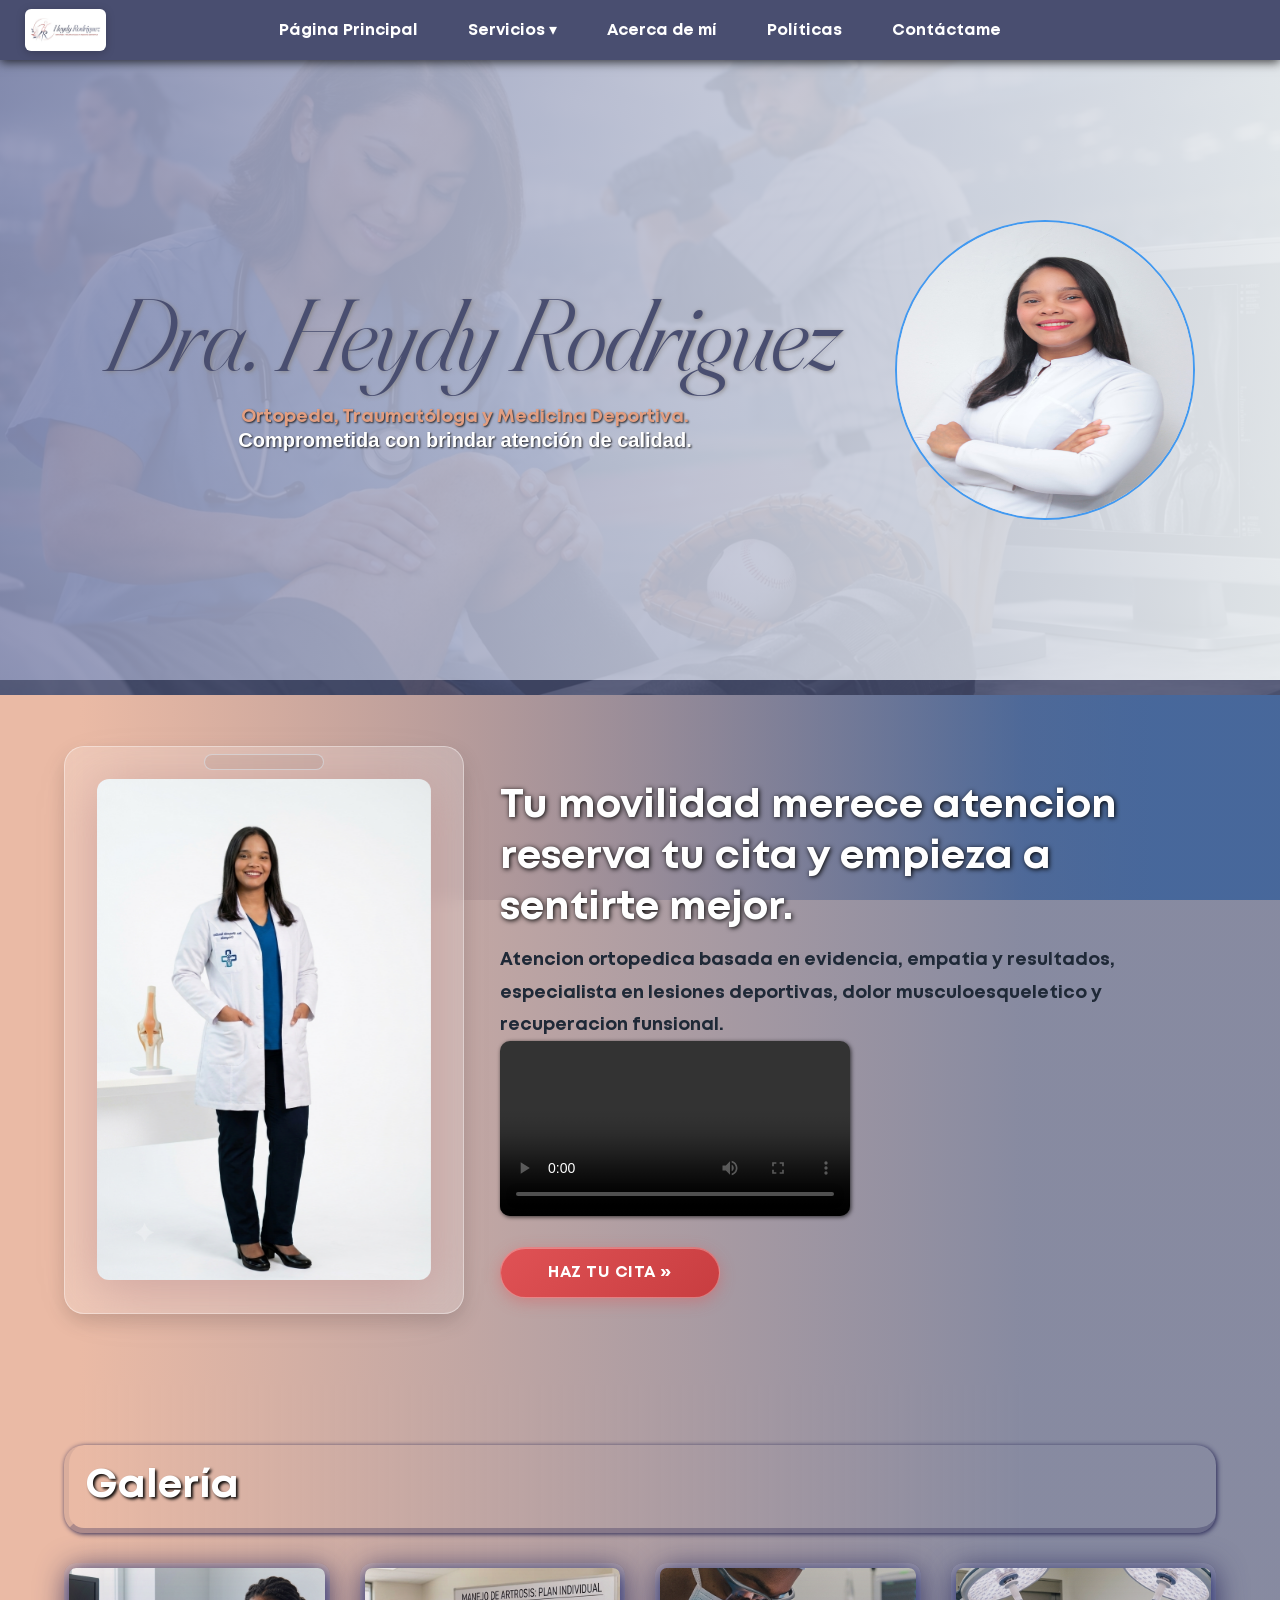
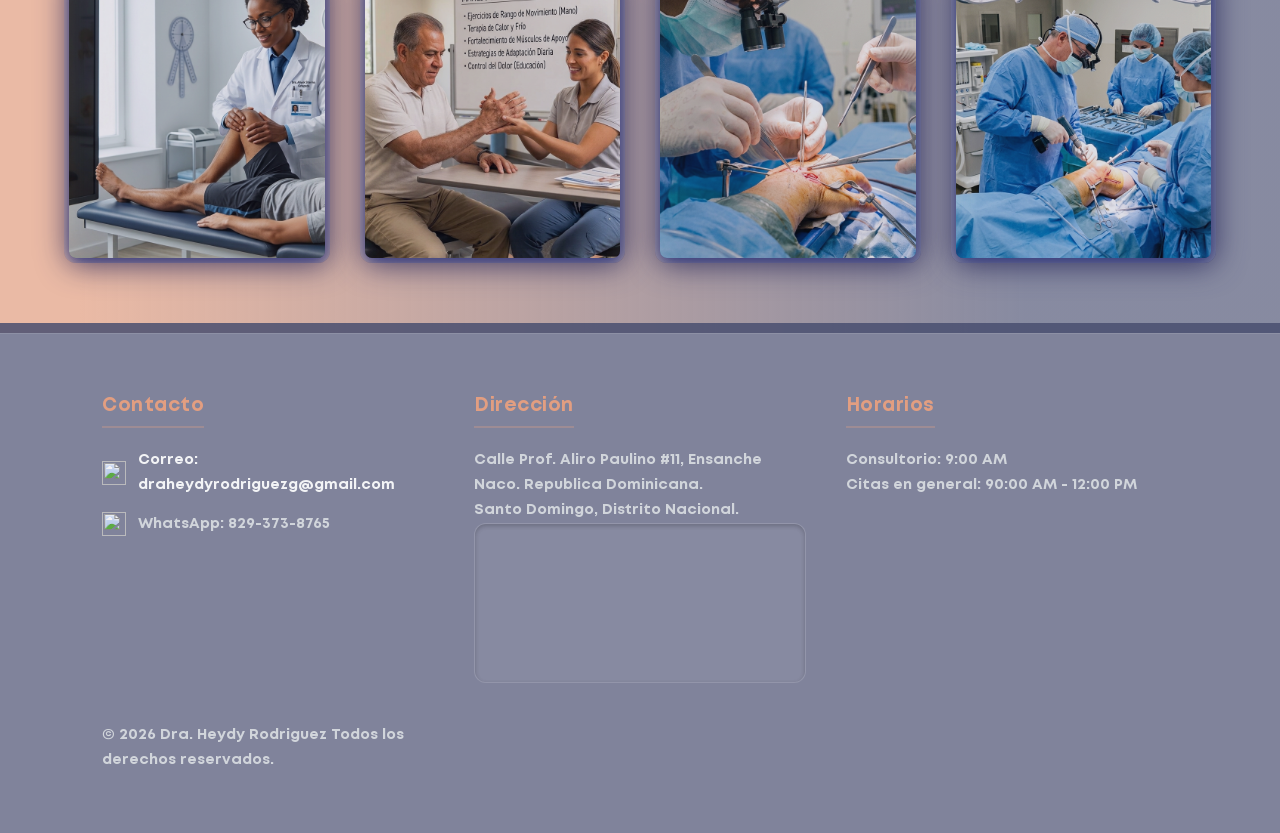
==== commit eb0029fd: "Add files via upload" ====
--- a/index.html
+++ b/index.html
@@ -62,122 +62,7 @@
     <!-- ================= NAV ================= -->
 
 
-    <nav id="respNav">
-
-        <img  class="logo" src="/logo_Doctora.jpg" alt="Logo" srcset="">
-
-        <ul class="menu-principal ">
-            <li><a href="#">Página Principal</a></li>
-
-            <li class="tiene-submenu ">
-                <a href="#">Servicios ▾</a>
-                <ul class="submenu  detalles">
-                    
-                    <h2>Detalles</h2>
-            <p>
-                <li>Consulta especializada en Ortopedia y Traumatología.</li>
-                <li>Evaluación y tratamiento de fracturas y lesiones traumáticas.</li>
-                <li>Atención de lesiones deportivas.</li>
-                <li>Diagnóstico y manejo del dolor musculoesquelético.</li>
-                <li>Tratamiento de tendinitis, bursitis y lesiones de tendones y ligamentos.</li>
-                <li>Manejo de artrosis y enfermedades degenerativas.</li>
-                <li>Evaluación de lesiones de hombro, codo, muñeca y mano.</li>
-                <li>Evaluación de lesiones de cadera, rodilla, tobillo y pie.</li>
-                <li>Infiltraciones articulares y de tejidos blandos.</li>
-                <li>Valoración preoperatoria y seguimiento postoperatorio.</li>
-            </p>
-                </ul>
-            </li>
-
-            <li><a href="yo.html">Acerca de mí</a></li>
-            <li><a href="/about.html">Politicas</a></li>
-            <li><a href="contactanos.html">Contáctame</a></li>
-            
-        </ul>
-         
-        <button id="close">X</button>
-
-       <!-- MENU RESPONSIVE -->
-        <div class="responsive_wrapper">
-
-
-            <ul class="resp_mobile">
-                <li>
-                    <a href="#">
-                        <ion-icon class="icn"   name="home"   ></ion-icon>
-                        Página principal
-                    </a>
-                </li>
-
-                 <li>
-                    
-                    <a href="yo.html">
-                        <ion-icon class="icn"          name="briefcase"></ion-icon>
-                        Acerca de mí
-                    </a>     
-                              
-                    </li>
-                
-                <li>
-                    <a href="about.html">
-                        <ion-icon  class="icn"  name="medkit"></ion-icon>
-                        Politicas
-                    </a>
-                </li>          
-               
-
-                <li>
-                
-                    <a href="contactanos.html">
-                        <ion-icon  class="icn"     name="mail-open"></ion-icon>
-                        Contáctame
-                    </a>
-                </li>
-
-
-
-
-                
-                         <li class="tiene-submenu ">
-                <a href="#">
-                    <ion-icon name="medical"></ion-icon>                
-                    Servicios ▾
-                
-                </a>
-                <ul class="submenu  detalles">
-                    
-                    <h2>Detalles</h2>
-            <p>
-                <li>Consulta especializada en Ortopedia y Traumatología.</li>
-                <li>Evaluación y tratamiento de fracturas y lesiones traumáticas.</li>
-                <li>Atención de lesiones deportivas.</li>
-                <li>Diagnóstico y manejo del dolor musculoesquelético.</li>
-                <li>Tratamiento de tendinitis, bursitis y lesiones de tendones y ligamentos.</li>
-                <li>Manejo de artrosis y enfermedades degenerativas.</li>
-                <li>Evaluación de lesiones de hombro, codo, muñeca y mano.</li>
-                <li>Evaluación de lesiones de cadera, rodilla, tobillo y pie.</li>
-                <li>Infiltraciones articulares y de tejidos blandos.</li>
-                <li>Valoración preoperatoria y seguimiento postoperatorio.</li>
-            </p>
-                </ul>
-            </li>
-
-
-
-
-                   
-
-
-
-
-
-
-
-            </ul>
-            
-            
-        </div>
-
+      <div id="nav-container"></div>
 
 
 
@@ -189,7 +74,7 @@
 
 
            
-    </nav>
+
 
 
 
@@ -225,7 +110,7 @@
 
                 <img
                     class="description_img"
-                    src="/foto para carnet.png"
+                    src="foto para carnet.png"
                     alt="Imagen ilustrativa de ortopedia"       loading="lazy" >
 
             </div>
@@ -279,7 +164,7 @@
   </div>
 
    <div class="card">
-    <img src="/artrosis.png" alt="Proyecto 2">
+    <img src="artrosis.png" alt="Proyecto 2">
     <div class="info">
       <h3>Título del Proyecto</h3>
       <p>Una breve descripción moderna y elegante sobre esta tarjeta.</p>
@@ -378,6 +263,8 @@
 
     </div>
     <script src="script.js"></script>
+    <script src="load-nav.js"></script
+
 </body>
 
 </html>
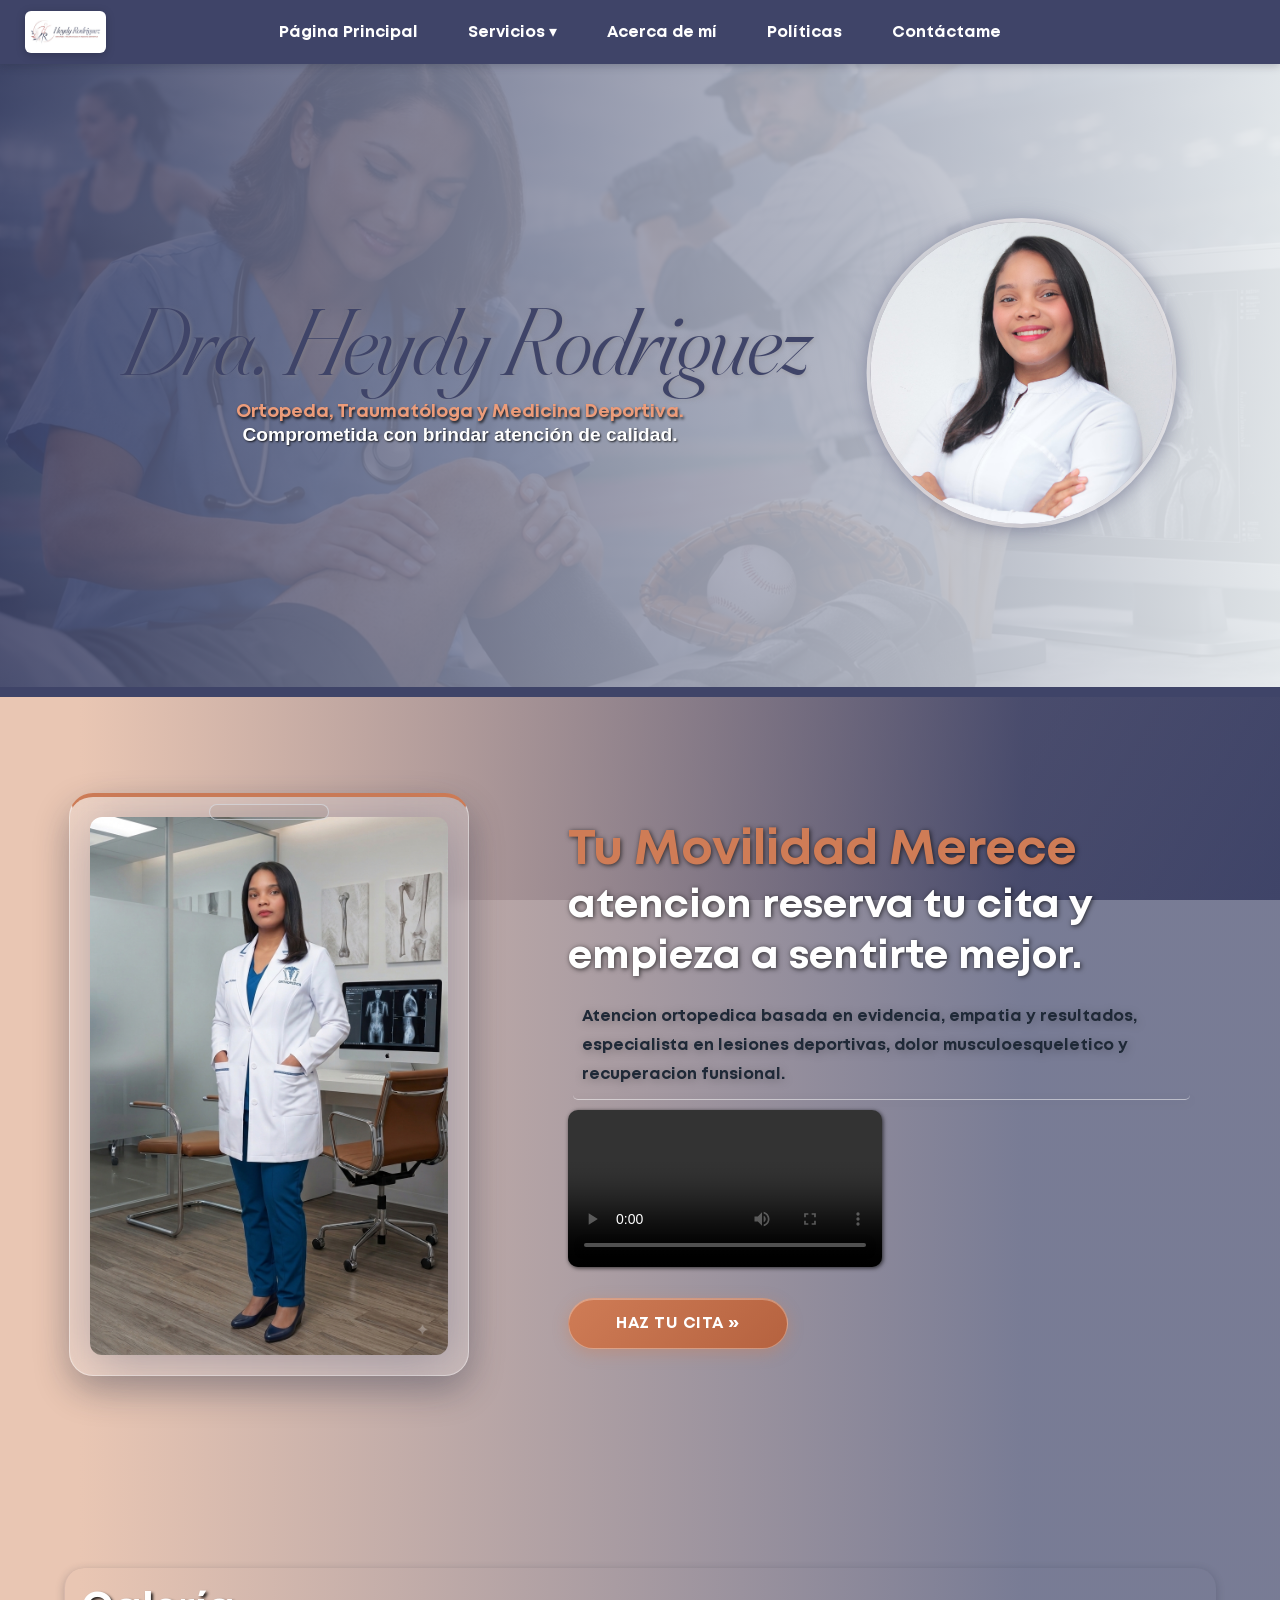
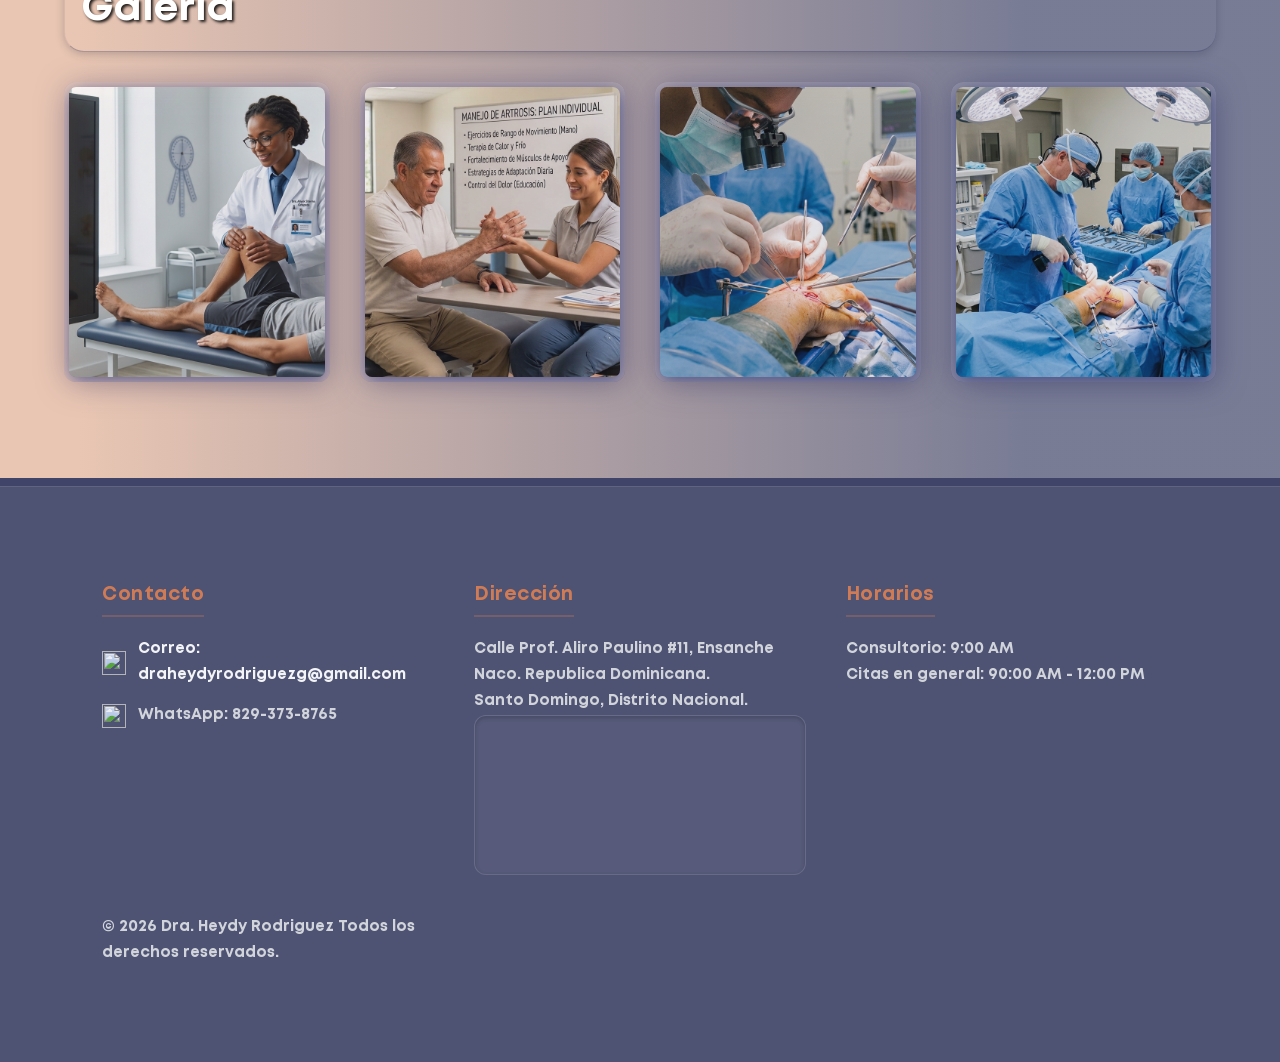
==== commit 4f73a804: "Add files via upload" ====
--- a/index.html
+++ b/index.html
@@ -41,11 +41,7 @@
         
 <div class="container">
 
-    <!-- Botón del menú (solo uno) -->
-    <button id="resMenu" type="button">
-        <span class="material-symbols-outlined">menu</span>
-    </button>
-
+    <!-- Botón del menú (solo uno) -->  
     <!-- ================= HEADER ================= -->
     <header>
         <div class="special">
@@ -54,41 +50,37 @@
                 Ortopeda, Traumatóloga y Medicina Deportiva.<br>
                 <span>Comprometida con brindar atención de calidad.</span>
             </p>
+
+
         </div>
 
-        <img class="img_header" src="1000505478.jpg" alt="Fotografía de la Dra. Heydy Rodriguez"  loading="eager">
+        <div class="img_wrapper_wrap">
+
+          <img class="img_header" src="1000505478.jpg" alt="Fotografía de la Dra. Heydy Rodriguez"  loading="eager">
+
+        </div>
+
     </header>
 
     <!-- ================= NAV ================= -->
 
 
-      <div id="nav-container"></div>
-
-
-
-
-
-
-
-
-
-
-           
+      <div id="nav-container"></div>         
 
 
 
 
       <script>
-         const btnMenu = document.getElementById("resMenu");
-         const nav = document.getElementById("respNav");
-         const close = document.getElementById("close");
-           btnMenu.addEventListener("click", () => {
-           nav.classList.toggle("showMe");
+        const btnMenu = document.getElementById("resMenu");
+        const nav = document.getElementById("respNav");
+        const close = document.getElementById("close");
+        btnMenu.addEventListener("click", () => {
+        nav.classList.toggle("showMe");
         });
         
             
-           close.addEventListener("click", () => {
-             nav.classList.toggle("showMe")
+            close.addEventListener("click", () => {
+            nav.classList.toggle("showMe")
 
         });
 
@@ -96,7 +88,7 @@
 
 
 
-     </script>
+    </script>
 
 
 
@@ -110,7 +102,7 @@
 
                 <img
                     class="description_img"
-                    src="foto para carnet.png"
+                    src="foto para carnet (2).png"
                     alt="Imagen ilustrativa de ortopedia"       loading="lazy" >
 
             </div>
@@ -127,12 +119,9 @@
                     <p   class="text-desc" >
 
 
-                    Atencion ortopedica basada en evidencia, empatia y resultados, especialista en lesiones deportivas, dolor musculoesqueletico y recuperacion funsional.
+                    Atencion ortopedica basada en evidencia, empatia y resultados, especialista en lesiones deportivas, dolor musculoesqueletico y recuperacion funsional.          
                     
-                    
-
-
-                    
+                                         
                     
                 </p>
 
--- a/style.css
+++ b/style.css
@@ -16,11 +16,73 @@
 
 /* ==========================================================================
    1. VARIABLES & CONFIGURACIÓN BASE
+   --------------------------------------------------------------------------
+   Se centraliza la paleta en variables para que todos los colores del sitio
+   sean consistentes y fáciles de mantener. Se conserva la identidad original
+   (azul-marino / terracota / salmón) pero con tonos menos saturados y mejor
+   contraste, y se elimina el rojo del CTA que rompía con el resto de la
+   paleta.
    ========================================================================== */
+:root {
+  /* Paleta principal */
+  --color-navy: #3f4468;
+  --color-navy-light: #565c8a;
+  --color-navy-soft: rgba(63, 68, 104, 0.7);
+  --color-blue-accent: #3d7dc9;
+  --color-terracotta: #cf7c56;
+  --color-terracotta-dark: #b5623f;
+  --color-terracotta-gradient: #9e370a;
+  --color-salmon: #e9c6b3;
+
+  /* Neutros y texto */
+  --color-white: #ffffff;
+  --color-text-dark: #1f2937;
+  --color-text-muted: #4b5563;
+  --color-text-soft: #6b7280;
+
+  /* Sombras (un único tono de sombra reutilizado en todo el sitio) */
+  --shadow-color: 222, 25%, 18%;
+  --shadow-sm: 0 2px 8px hsla(var(--shadow-color), 0.25);
+  --shadow-md: 0 8px 20px hsla(var(--shadow-color), 0.2);
+  --shadow-lg: 0 15px 35px hsla(var(--shadow-color), 0.3);
+
+  /* Tipografía fluida (clamp: mínimo, ideal, máximo) */
+  --fs-h1: clamp(2.25rem, 6vw + 1rem, 6.25rem);
+  --fs-h2: clamp(1.5rem, 3vw + 1rem, 2.5rem);
+  --fs-h2-lead: clamp(1.75rem, 4vw + 1rem, 3rem);
+  --fs-form-title: clamp(1.5rem, 3vw + 1rem, 2.5rem);
+  --fs-body-lg: clamp(1rem, 0.6vw + 0.85rem, 1.125rem);
+  --fs-body: clamp(0.9rem, 0.4vw + 0.8rem, 1rem);
+  --fs-small: clamp(0.85rem, 0.3vw + 0.78rem, 0.95rem);
+  --fs-caption: clamp(0.95rem, 1vw + 0.8rem, 1.2rem);
+  --fs-footer-title: clamp(1.05rem, 0.6vw + 0.9rem, 1.2rem);
+  --fs-button: clamp(0.85rem, 0.3vw + 0.8rem, 1rem);
+
+  /* Espaciados fluidos reutilizables */
+  --space-section-y: clamp(2.5rem, 8vw, 6rem);
+  --space-section-x: clamp(1rem, 5vw, 5%);
+
+  /* Alto de la barra de navegación fija — se usa tanto en el propio nav
+     como en el espaciador que evita que el contenido quede tapado */
+  --nav-height: 64px;
+}
+
 * {
   margin: 0;
   padding: 0;
   box-sizing: border-box;
+  scroll-behavior: smooth;
+}
+
+/* Estado de foco visible para navegación por teclado — detalle de
+   accesibilidad/profesionalismo que antes no existía en ningún control */
+a:focus-visible,
+button:focus-visible,
+input:focus-visible,
+textarea:focus-visible {
+  outline: 2px solid var(--color-blue-accent);
+  outline-offset: 3px;
+  border-radius: 4px;
 }
 
 html, body, main, *, *::before, *::after {
@@ -31,13 +93,14 @@
   width: 100%;
   min-height: 100vh;
   overflow-x: hidden;
-  background: linear-gradient(90deg, #EABAA5 30px, #4499EE 90%);
+  background: linear-gradient(120deg, var(--color-salmon) 0%, var(--color-navy) 100%);
   background-attachment: fixed;
 }
 
 .material-symbols-outlined {
   font-variation-settings: 'FILL' 0, 'wght' 800, 'GRAD' 0, 'opsz' 80;
 }
+
 
 /* ==========================================================================
    2. TIPOGRAFÍAS & FUENTES
@@ -50,6 +113,7 @@
        url('Griffiths-Regular.ttf') format('truetype');
   font-weight: 400;
   font-style: normal;
+  font-display: swap;
 }
 
 @font-face {
@@ -60,6 +124,7 @@
        url('Mont-Bold.ttf') format('truetype');
   font-weight: 700;
   font-style: normal;
+  font-display: swap;
 }
 
 .tangerine-regular { font-family: "Tangerine", cursive; font-weight: 400; }
@@ -80,24 +145,40 @@
     "main"
     "bottom"
     "footer";
+  /* El nav ahora es "position: fixed" (ver sección 4), por lo que sale del
+     flujo del grid y ese renglón colapsaría a 0. Este padding-top reserva
+     el espacio para que el header no quede tapado detrás de la barra. */
+  padding-top: var(--nav-height);
 }
 
 /* ==========================================================================
    4. NAVEGACIÓN & MENÚS
    ========================================================================== */
+/* Barra fija arriba en TODAS las páginas (antes era "sticky", que solo se
+   fija dentro de su propio contenedor). "fixed" la saca del flujo del
+   documento por completo y la deja pegada al viewport siempre — por eso
+   .container ahora tiene un padding-top que compensa el espacio (ver
+   sección 3). */
 nav {
   grid-area: nav;
+  position: fixed;
   top: 0;
-  position: sticky;
+  left: 0;
+  right: 0;
   z-index: 100;
   display: flex;
   justify-content: center;
   align-items: center;
-  background: #494E70;
+  height: var(--nav-height);
+  background: var(--color-navy);
   backdrop-filter: blur(10px);
-  box-shadow: 0 2px 10px rgba(0, 0, 0, 0.753);
-  min-height: 60px;
+  box-shadow: var(--shadow-sm);
   padding: 0 20px;
+}
+
+#nav-container {
+  width: 100%;
+  height: 100%;
 }
 
 /* Logo Profesional */
@@ -111,13 +192,13 @@
   max-width: 180px;
   object-fit: contain;
   border-radius: 6px;
-  filter: drop-shadow(0 2px 4px rgba(0,0,0,0.2));
+  filter: drop-shadow(0 2px 4px rgba(0, 0, 0, 0.2));
   transition: transform 0.3s ease, filter 0.3s ease;
 }
 
 .logo:hover {
   transform: translateY(-50%) scale(1.03);
-  filter: drop-shadow(0 4px 8px rgba(0,0,0,0.3));
+  filter: drop-shadow(0 4px 8px rgba(0, 0, 0, 0.3));
 }
 
 .menu-principal {
@@ -133,14 +214,15 @@
 .menu-principal li a {
   display: block;
   padding: 18px 25px;
-  color: #ffffff;
+  color: var(--color-white);
   font-weight: 600;
+  font-size: var(--fs-body);
   text-decoration: none;
   background-image: linear-gradient(
     to left,
     rgba(7, 7, 43, 0),
     transparent 60%,
-    #0f477e99 
+    var(--color-blue-accent) 150%
   );
   background-size: 300% 100%;
   background-position: right;
@@ -148,7 +230,7 @@
 }
 
 .menu-principal li a:hover {
-  color: #ffffff;
+  color: var(--color-white);
   border-radius: 5px;
   background-position: left bottom;
 }
@@ -156,15 +238,15 @@
 /* Submenú Dropdown */
 .submenu {
   position: fixed;
-  top: 60px;
+  top: var(--nav-height);
   left: 0;
   width: 100%;
   padding: 2.5rem 10%;
   margin: 0;
   box-sizing: border-box;
   border-radius: 0 0 16px 16px;
-  box-shadow: 0 15px 30px rgba(0, 0, 0, 0.15);
-  background: rgba(255, 255, 255, 0.85);
+  box-shadow: var(--shadow-md);
+  background: rgba(255, 255, 255, 0.9);
   backdrop-filter: blur(12px);
   z-index: 100;
   display: grid;
@@ -189,11 +271,11 @@
 }
 
 .submenu-titulo {
-  font-size: 0.85rem;
+  font-size: var(--fs-small);
   font-weight: 700;
   text-transform: uppercase;
   letter-spacing: 1px;
-  color: #4b5563;
+  color: var(--color-text-muted);
   margin-bottom: 0.5rem;
   padding-bottom: 0.4rem;
   border-bottom: 2px solid rgba(0, 0, 0, 0.08);
@@ -210,15 +292,15 @@
 
 .submenu-lista a {
   text-decoration: none;
-  color: #1f2937;
-  font-size: 0.95rem;
+  color: var(--color-text-dark);
+  font-size: var(--fs-small);
   font-weight: 500;
   display: inline-block;
   transition: color 0.2s ease, transform 0.2s ease;
 }
 
 .submenu-lista a:hover {
-  color: #2563eb;
+  color: var(--color-blue-accent);
   transform: translateX(4px);
 }
 
@@ -232,59 +314,176 @@
   justify-content: center;
   align-items: center;
   width: 100%;
-  gap: 50px;
-  padding: 160px 5%;
-  background-image: 
-    linear-gradient(90deg, rgba(138, 144, 180, 0.911), rgba(233, 237, 240, 0.95)), 
+  gap: clamp(20px, 4vw, 50px);
+  padding: clamp(60px, 12vw, 160px) 5%;
+  background-image:
+    linear-gradient(90deg, rgba(63, 68, 104, 0.88), rgba(233, 237, 240, 0.95)),
     url("fondo ortopedista header.png");
   background-size: cover;
   background-position: center;
   background-repeat: no-repeat;
   font-weight: 900;
-  border-bottom:  #494e70d8 15px solid;
-  color: white;
+  border-bottom: var(--color-navy) 10px solid;
+  color: var(--color-white);
+  text-align: center;
 }
 
 header h1 {
-  font-family: "Griffiths";
-  font-weight: 100;
-  font-size: 100px;
-  color: #494E70;
-  perspective: 1000px;
-  /* text-shadow: 1px 2px 3px rgba(1, 0, 8, 0.651); */
-  filter: drop-shadow(1px 1px 2px rgb(138, 135, 135));
+  font-family: "Griffiths", serif;
+  font-weight: 400;
+  font-size: var(--fs-h1);
+  line-height: 1.05;
+  color: var(--color-navy);
+  filter: drop-shadow(1px 1px 2px rgba(138, 135, 135, 0.6));
   text-align: center;
   position: relative;
 }
 
 header p {
-  font-size: 18px;
+  font-size: var(--fs-body-lg);
   text-align: center;
-  text-shadow: 1px 1px 2px rgba(0, 0, 0, 0.8);
-  color: #e29e81;
+  text-shadow: 1px 2px 3px rgba(0, 0, 0, 0.85);
+  color: var(--color-white);
+  font-weight: 600;
+  color: #ec9c7a;
 }
 
 header p span {
   text-align: center;
-  color: #ffffff;
+  color: var(--color-white);
   text-shadow: 1px 1px 2px rgba(0, 0, 0, 0.8);
-  font-size: 20px;
+  font-size: var(--fs-caption);
   font-family: 'Segoe UI', Tahoma, Geneva, Verdana, sans-serif;
 }
 
 .img_header {
-  width: 300px;
-  height: 300px;
+  width: 310px;
+  height: 310px;
+  object-fit: cover;
+  object-position: center 29.25%;
   border-radius: 50%;
   transform: translateX(5%);
   position: relative;
-  border: 2px solid rgb(65, 153, 241);
-  transition: transform 0.4s ease-in-out, filter 0.4s ease-in-out;
-}
-
-.img_header:hover {
-  transform: rotateX(-8deg);
-  filter: drop-shadow(5px 8px 20px rgba(33, 63, 161, 0.6));
+  background-image: linear-gradient(128deg, rgba(0, 0, 0, 0.12), rgba(207, 124, 86, 0.15), rgba(255, 255, 255, 0.26));
+  filter: drop-shadow(1px 2px 10px rgba(63, 68, 104, 0.55));
+  border: 4px solid rgba(255, 255, 255, 0.55);
+  transition: transform 0.4s ease-in-out, filter 0.4s ease-in-out, border-color 0.4s ease;
+}
+
+/* Micro-interacción profesional al pasar el mouse por la foto de perfil,
+   sin distorsionar el recorte/tamaño original de la imagen */
+@media (hover: hover) and (pointer: fine) {
+  .img_wrapper_wrap:hover .img_header {
+    transform: translateX(5%) scale(1.04);
+    filter: drop-shadow(1px 4px 18px rgba(63, 68, 104, 0.7));
+    border-color: var(--color-terracotta);
+  }
+}
+
+/* ------------------------------------------------------------------------
+   ESTADÍSTICAS / CREDENCIALES (sección "acerca de mí")
+   --------------------------------------------------------------------------
+   Bloque reutilizable para cifras destacadas (años de experiencia,
+   pacientes atendidos, procedimientos, etc). Texto en blanco o negro
+   sólido —nunca tonos medios— para que se lea bien tanto sobre el fondo
+   oscuro del header como sobre fondos claros.
+   Si tu bloque de estadísticas usa otro nombre de clase en el HTML,
+   avísame el nombre exacto y ajusto el selector.
+   ========================================================================== */
+.estadisticas {
+  display: flex;
+  flex-wrap: wrap;
+  justify-content: center;
+  gap: clamp(1rem, 3vw, 2.5rem);
+  margin-top: clamp(1.5rem, 4vw, 2.5rem);
+}
+
+.estadisticas .stat {
+  display: flex;
+  flex-direction: column;
+  align-items: center;
+  gap: 4px;
+  min-width: 110px;
+  padding: 0.75em 1em;
+  background: rgba(255, 255, 255, 0.12);
+  border: 1px solid rgba(255, 255, 255, 0.25);
+  border-radius: 14px;
+  backdrop-filter: blur(6px);
+  transition: transform 0.3s ease, background 0.3s ease;
+}
+
+@media (hover: hover) and (pointer: fine) {
+  .estadisticas .stat:hover {
+    transform: translateY(-4px);
+    background: rgba(255, 255, 255, 0.2);
+  }
+}
+
+.estadisticas .stat-numero {
+  font-size: clamp(1.75rem, 4vw, 2.75rem);
+  font-weight: 800;
+  line-height: 1;
+  color: var(--color-white);
+  text-shadow: 1px 2px 4px rgba(0, 0, 0, 0.8);
+}
+
+.estadisticas .stat-label {
+  font-size: var(--fs-small);
+  font-weight: 600;
+  color: var(--color-white);
+  text-transform: uppercase;
+  letter-spacing: 0.4px;
+  text-shadow: 1px 1px 3px rgba(0, 0, 0, 0.8);
+}
+
+/* Variante para usar sobre fondos claros (tarjetas blancas, secciones sin
+   overlay oscuro): mismo criterio, pero en negro sólido en vez de blanco */
+.estadisticas.estadisticas--claro .stat-numero,
+.estadisticas.estadisticas--claro .stat-label {
+  color: var(--color-text-dark);
+  text-shadow: none;
+}
+
+.estadisticas.estadisticas--claro .stat {
+  background: rgba(63, 68, 104, 0.06);
+  border-color: rgba(63, 68, 104, 0.15);
+}
+
+/* Contenedor principal: necesita posicionamiento relativo */
+.img_wrapper_wrap {
+  position: relative;
+  display: inline-block;
+}
+
+/* Estado normal del texto (oculto) */
+.img_wrapper_wrap::after {
+  content: "¡Bienvenidos!";
+  letter-spacing: 2px;
+  text-shadow: 1px 1px 2px #ccc;
+  font-size: var(--fs-caption);
+  position: absolute;
+  background: var(--color-navy);
+  color: var(--color-white);
+  padding: .60em;
+  border-radius: 0 0 25px 10px;
+  filter: drop-shadow(1px 2px 10px rgba(0, 0, 0, 0.6));
+  font-family: "Mont", sans-serif;
+  top: -30%;
+  left: 20%;
+  transform: translate(-60%, -60%);
+
+  opacity: 0;
+  visibility: hidden;
+  transition: opacity 0.3s ease, visibility 0.3s ease;
+  pointer-events: none;
+}
+
+/* Estado al hacer hover (visible) — solo en dispositivos con hover real */
+@media (hover: hover) and (pointer: fine) {
+  .img_wrapper_wrap:hover::after {
+    opacity: 1;
+    visibility: visible;
+  }
 }
 
 /* ==========================================================================
@@ -292,59 +491,48 @@
    ========================================================================== */
 main {
   grid-area: main;
-  background: linear-gradient(90deg, #EABAA5 80px, #494e70a8 80%);
+  background: linear-gradient(90deg, var(--color-salmon) 80px, var(--color-navy-soft) 80%);
   display: flex;
   justify-content: space-around;
   align-items: center;
-  gap: 20px;
-  padding: 4% 5%;
+  gap: clamp(20px, 4vw, 48px);
+  padding: var(--space-section-y) 4%;
   height: auto;
 }
 
+/* Foto principal agrandada y con un marco más cuidado para que tenga más
+   presencia visual, sin alterar el formato/recorte de la imagen en sí */
 .img_section {
-  width: 20%;
-  padding: 2em;
+  width: clamp(260px, 34%, 420px);
+  padding: 20px;
   display: flex;
   justify-content: center;
   align-items: center;
-  padding: 15px;
-  background: rgba(255, 255, 255, 0.2);
+  background: rgba(255, 255, 255, 0.22);
   backdrop-filter: blur(8px);
-  border-radius: 20px;
-  border: 1px solid rgba(255, 255, 255, 0.4);
-  box-shadow: 0 8px 20px rgba(0, 0, 0, 0.15);
-}
-
-
-
-  .img_section {
-    width: 100%;
-    max-width: 400px;
-    margin-bottom: 20px;
-    padding: 2em;
-  }
-
-  .img_cont {
-    position: absolute;
-    top: 6.50px;
-    z-index: 1;
-    width: 30%;
-    height: 1em;
-    background: #0700000e;
-    border: #dce0e7a4 1px solid;
-    border-radius: 10px;
-  }
-
-
-
-
-
+  border-radius: 24px;
+  border: 1px solid rgba(255, 255, 255, 0.45);
+  border-top: 4px solid var(--color-terracotta);
+  box-shadow: var(--shadow-lg);
+}
+
+.img_cont {
+  position: absolute;
+  top: 6.50px;
+  z-index: 1;
+  width: 30%;
+  height: 1em;
+  background: rgba(7, 0, 0, 0.05);
+  border: 1px solid rgba(220, 224, 231, 0.65);
+  border-radius: 10px;
+}
+
+/* NOTA: tamaños y formato de fotos/galería sin modificar por indicación del cliente */
 .description_img {
   max-width: 100%;
   height: auto;
   border-radius: 12px;
-  filter: drop-shadow(1px 8px 25px rgba(190, 141, 141, 0.6));
-  transform: rotateY(180deg);
+  filter: drop-shadow(1px 8px 25px rgba(63, 68, 104, 0.35));
   animation: show 1.5s ease-in;
   animation-timeline: view();
   animation-range: entry 10% cover 30%;
@@ -356,41 +544,56 @@
   flex-direction: column;
   justify-content: flex-start;
   padding: 1em;
-  width: 65%;
-}
-
-video{
-
+  width: 56%;
+}
+
+video {
   border-radius: 10px;
   width: 50%;
   height: auto;
-  padding:0;
+  padding: 0;
   margin: auto;
   filter: drop-shadow(1px 1px 2px rgba(0, 0, 0, 0.705));
   border: none;
 }
 
 .scroll_info h2 {
-  font-size: 40px;
-  color: #ffffff;
-  text-shadow: 1px 1px 5px rgb(0, 0, 0);
+  font-size: var(--fs-h2);
+  color: var(--color-white);
+  text-shadow: 1px 1px 5px rgba(0, 0, 0, 0.7);
   width: 100%;
   animation: efecto_specialismos 1.5s;
   animation-timeline: view();
   animation-range: entry 10% cover 50%;
 }
 
+.scroll_info h2::first-line {
+  font-size: var(--fs-h2-lead);
+  color: var(--color-terracotta);
+  text-transform: capitalize;
+}
+
 .scroll_info p {
   line-height: 1.8;
-  font-size: 18px;
-  color: #1f2937;
-  margin-top: 10px;
+  background: transparent;
+  border-bottom: solid rgba(255, 255, 255, 0.5) 1px;
+  border-radius: 5px;
+  font-size: var(--fs-body);
+  color: var(--color-text-dark);
+  padding: .60em;
+  margin: 10px 5px;
+  filter: drop-shadow(1px 2px 4px rgba(0, 0, 0, 0.25));
+  animation: efecto_specialismos2 1.5s;
+  animation-timeline: view();
+  animation-range: entry 10% cover 40%;
 }
 
 /* ==========================================================================
    7. BOTONES PRINCIPALES (CTA)
+   --------------------------------------------------------------------------
+   Se reemplaza el rojo original por un degradado en terracota, coherente
+   con el resto de la paleta de la marca.
    ========================================================================== */
-/* Botón de Citas Rediseñado */
 .button_citas {
   display: inline-flex;
   align-items: center;
@@ -402,160 +605,148 @@
   min-width: 220px;
   width: fit-content;
   font-family: "Mont", sans-serif;
-  font-size: 1rem;
+  font-size: var(--fs-button);
   font-weight: 700;
   letter-spacing: 0.5px;
   text-transform: uppercase;
   text-decoration: none;
-  color: #ffffff;
-  background: linear-gradient(135deg, #e05255 0%, #c83d40 100%);
+  color: var(--color-white);
+  background: linear-gradient(135deg, var(--color-terracotta) 0%, var(--color-terracotta-dark) 100%);
   border: 1px solid rgba(255, 255, 255, 0.3);
   border-radius: 50px;
-  box-shadow: 0 4px 15px rgba(224, 82, 85, 0.4), inset 0 1px 0 rgba(255, 255, 255, 0.3);
+  box-shadow: 0 4px 15px rgba(207, 124, 86, 0.4), inset 0 1px 0 rgba(255, 255, 255, 0.3);
   transition: all 0.3s cubic-bezier(0.4, 0, 0.2, 1);
   cursor: pointer;
 }
 
 .button_citas:hover {
-  background: linear-gradient(135deg, #e86164 0%, #d44649 100%);
+  background: linear-gradient(135deg, #d98a63 0%, var(--color-terracotta) 100%);
   transform: translateY(-3px);
-  box-shadow: 0 8px 25px rgba(224, 82, 85, 0.5), inset 0 1px 0 rgba(255, 255, 255, 0.5);
-  color: #ffffff;
+  box-shadow: 0 8px 25px rgba(207, 124, 86, 0.5), inset 0 1px 0 rgba(255, 255, 255, 0.5);
+  color: var(--color-white);
 }
 
 .button_citas:active {
   transform: translateY(-1px);
-  box-shadow: 0 4px 10px rgba(224, 82, 85, 0.3);
+  box-shadow: 0 4px 10px rgba(207, 124, 86, 0.3);
 }
 
 /* ==========================================================================
    8. SECCIÓN INFERIOR & TARJETAS
    ========================================================================== */
-/* ==========================================================
-   SECCIÓN CONTENEDORA / GALERÍA
-   ========================================================== */
 .bottom_section {
   grid-area: bottom;
+  position: relative;
   border: none;
   display: flex;
   justify-content: center;
-  background: linear-gradient(90deg, #EABAA5 80px, #494e70a8 80%);
+  background: linear-gradient(90deg, var(--color-salmon) 80px, var(--color-navy-soft) 80%);
   align-items: center;
   flex-wrap: wrap;
   gap: 30px;
-  padding: 60px 5%;
-  border-bottom: solid #494e70d8 10px;
-  
-  
+  padding: var(--space-section-y) 5%;
+  border-bottom: solid var(--color-navy) 8px;
+
   h2 {
-    color: white;
+    color: var(--color-white);
     position: sticky;
-    font-size: 40px;
-    text-shadow: 2px 2px 3px rgba(0, 0, 0, 0.925);
+    font-size: var(--fs-h2);
+    text-shadow: 2px 2px 3px rgba(0, 0, 0, 0.85);
     padding: .40em;
     width: 100%;
-    box-shadow: 1px 1px 5.65px rgba(36, 35, 82, 0.979);
-    border-bottom: 1px solid rgba(36, 35, 82, 0.308);
-    border-left: 1px solid rgba(36, 35, 82, 0.075);
+    box-shadow: var(--shadow-sm);
+    border-bottom: 1px solid rgba(36, 35, 82, 0.3);
+    border-left: 1px solid rgba(36, 35, 82, 0.08);
     border-radius: 20px;
-    border-width: 5px;
-  }
-}
-
-.bottom_section .card{
-  padding: top 0;;
+  }
+}
+
+/* Botones de anterior/siguiente del carrusel — ocultos en desktop, donde
+   la galería no se desplaza (ver sección 12 para su versión móvil).
+   Requieren dos <button> dentro de .bottom_section en el HTML, p. ej.:
+     <button class="carousel-btn carousel-btn--prev" aria-label="Anterior">‹</button>
+     <button class="carousel-btn carousel-btn--next" aria-label="Siguiente">›</button>
+   El acompañante carousel.js hace scrollBy() al hacer clic. */
+.carousel-btn {
+  display: none;
+}
+
+/* NOTA: tamaño de las tarjetas de la galería sin modificar (280x300) en
+   desktop. En móvil (ver sección 12) esta misma galería se convierte en
+   un carrusel horizontal con scroll-snap. */
+.bottom_section .card {
   position: relative;
   width: 280px;
   height: 300px;
-  border-radius: 10px;
+  border-radius: 12px;
+  overflow: hidden;
   cursor: pointer;
-
-    /* Flex inicial */
-    flex: 1 0;
-
-    border-radius: 12px;
-    overflow: hidden;
-
-    filter: drop-shadow(1px 3px 15px rgba(30, 30, 83, 0.959));
-
-    /* La transición SOLO aquí */
-    transition:
-        flex-basis .65s ease,
-        flex-grow .65s ease,
-        transform .65s ease,
-        box-shadow .4s ease;
-
-    animation: revealScroll linear both;
-    animation-timeline: view();
-    animation-range: entry 10% cover 30%;
-}
-
-.bottom_section .card img{
-    width:100%;
-    height:100%;
-    object-fit:cover;
-    border:5px solid rgba(255,255,255,.185);
-    border-radius:12px;
-
-    filter:drop-shadow(1px 5px 8px rgb(5, 14, 100));
-    opacity:.85;
-
-    transition:
-        transform .45s ease,
-        opacity .4s ease;
-}
-
-.bottom_section .card .info{
-    position:absolute;
-    inset:0;
-
-    display:flex;
-    justify-content:center;
-    align-items:center;
-    flex-direction:column;
-
-    padding:20px;
-    text-align:center;
-
-    color:#fff;
-    background:rgba(15,23,42,.75);
-    backdrop-filter:blur(4px);
-
-    opacity:0;
-    transition:opacity .4s ease;
-}
-
-.bottom_section .card:hover{
-    transform:translateY(-5px);
-
-    /* Cambia el tamaño suavemente */
+  flex: 1 0;
+  filter: drop-shadow(1px 3px 15px rgba(30, 30, 83, 0.5));
+
+  transition:
+    flex-basis .65s ease,
+    flex-grow .65s ease,
+    transform .65s ease,
+    box-shadow .4s ease;
+
+  animation: revealScroll 0.7s linear both;
+  animation-timeline: view();
+  animation-range: entry 10% cover 30%;
+}
+
+.bottom_section .card img {
+  width: 100%;
+  height: 100%;
+  object-fit: cover;
+  border: 5px solid rgba(255, 255, 255, .185);
+  border-radius: 12px;
+  filter: drop-shadow(1px 5px 8px rgba(5, 14, 100, 0.6));
+  opacity: .85;
+
+  transition:
+    transform .45s ease,
+    opacity .4s ease;
+}
+
+.bottom_section .card .info {
+  position: absolute;
+  inset: 0;
+
+  display: flex;
+  justify-content: center;
+  align-items: center;
+  flex-direction: column;
+
+  padding: 20px;
+  text-align: center;
+
+  color: var(--color-white);
+  background: rgba(15, 23, 42, .75);
+  backdrop-filter: blur(4px);
+
+  opacity: 0;
+  transition: opacity .4s ease;
+}
+
+/* El efecto de expansión al pasar el mouse solo se activa en dispositivos
+   con hover real (mouse). En touch/mobile se sustituye por un estado más
+   sobrio para evitar tarjetas "atascadas" abiertas — ver sección 12. */
+@media (hover: hover) and (pointer: fine) {
+  .bottom_section .card:hover {
+    transform: translateY(-5px);
     flex: 10;
-    flex-basis:580px;
-
-    box-shadow:0 12px 25px rgba(0,0,0,.38);
-}
-
-.bottom_section .card:hover img{
-    opacity:1;
-    background-clip: content-box;
-    transform:scale(1.08);
-}
-
-.bottom_section .card:hover .info{
-    opacity:1;
-}
-
-/* ==========================================================
-   KEYFRAME PARA LA APARICIÓN AL HACER SCROLL (revealScroll)
-   ========================================================== */
-@keyframes revealScroll {
-  from {
-    opacity: 0;
-    transform: translateY(50px) scale(0.9);
-  }
-  to {
+    flex-basis: 580px;
+    box-shadow: 0 12px 25px rgba(0, 0, 0, .38);
+  }
+
+  .bottom_section .card:hover img {
     opacity: 1;
-    transform: translateY(0) scale(1);
+    transform: scale(1.08);
+  }
+
+  .bottom_section .card:hover .info {
+    opacity: 1;
   }
 }
 
@@ -567,41 +758,44 @@
   background-size: cover;
   background-position: center bottom;
   background-repeat: no-repeat;
-   display: flex;
-   flex-direction: column;
-   gap: 5em;
-
-}
-
-
-
-
-
-
-
+  display: flex;
+  flex-direction: column;
+  gap: 2em;
+  padding: var(--space-section-y) 0;
+}
 
 .form_wrapper {
   display: flex;
   flex-direction: column;
   align-items: center;
   justify-content: center;
-  font-size: 1rem;
+  font-size: var(--fs-body);
   width: 90%;
   max-width: 600px;
-  padding: 2.5em 2em;
+  padding: clamp(1.5rem, 5vw, 5rem);
+  margin: auto;
   border-radius: 16px;
-  margin:  auto;
   background: rgba(255, 255, 255, 0.1);
   backdrop-filter: blur(16px);
   border: 1px solid rgba(255, 255, 255, 0.2);
-  box-shadow: 0 15px 35px rgba(0, 0, 0, 0.3);
+  box-shadow: var(--shadow-lg);
+}
+
+.form_wrapper form {
+  width: 100%;
+  height: 80%;
+}
+
+form input:focus-within {
+  background: rgba(212, 182, 187, 0.25);
+  color: var(--color-white);
 }
 
 form > h2 {
   font-family: Georgia, serif;
   font-weight: 800;
-  font-size: 2.5rem;
-  color: #ffffff;
+  font-size: var(--fs-form-title);
+  color: var(--color-white);
   text-align: center;
   margin-bottom: 20px;
 }
@@ -613,187 +807,177 @@
 
 .field label {
   display: block;
-  font-size: 0.95rem;
+  font-size: var(--fs-small);
   font-weight: 600;
-  color: #ffffff;
+  color: var(--color-white);
   margin-bottom: 8px;
 }
 
-.field input, 
+.field input,
 .field textarea {
   display: block;
   width: 100%;
-  font-size: 0.95rem;
+  font-size: var(--fs-small);
   border-radius: 8px;
   border: 1px solid rgba(255, 255, 255, 0.3);
   background: rgba(255, 255, 255, 0.9);
   padding: 0.75em 1em;
-  color: #1f2937;
+  color: var(--color-text-dark);
   outline: none;
   transition: border-color 0.3s ease, box-shadow 0.3s ease;
 }
 
-.field input:focus, 
+.field input:focus,
 .field textarea:focus {
-  border-color: #4499EE;
-  box-shadow: 0 0 0 3px rgba(68, 153, 238, 0.3);
-}
-
-input[type="submit"], 
+  border-color: var(--color-blue-accent);
+  box-shadow: 0 0 0 3px rgba(61, 125, 201, 0.3);
+}
+
+input[type="submit"],
 input[type="reset"] {
   display: inline-block;
   padding: 12px 30px;
   margin: 5px;
-  font-size: 0.95rem;
+  font-size: var(--fs-small);
   font-weight: 700;
-  background: #444969;
-  
-  color: #ffffff;
-  border: rgba(255, 255, 255, 0.24) solid .60px ;
+  background: var(--color-navy);
+  color: var(--color-white);
+  border: rgba(255, 255, 255, 0.24) solid .60px;
   border-radius: 20px;
   cursor: pointer;
-  box-shadow: 0 4px 10px rgba(0, 0, 0, 0.2);
+  box-shadow: var(--shadow-sm);
   transition: all 0.3s ease;
 }
 
-
-input[type="submit"]:hover, 
+input[type="submit"]:hover,
 input[type="reset"]:hover {
-  background: #494E70;
-
-transform: translateY(-2px);
-  box-shadow: 0 6px 15px rgba(0, 0, 0, 0.3);
-
-
-
-
-
-}
-
-
-
-
-
-
-
-
-
+  background: var(--color-navy-light);
+  transform: translateY(-2px);
+  box-shadow: var(--shadow-md);
+}
 
 /* ----------------------------------------
-
-TERMINOS Y CONDICIONES
-
----------------------------------------- */
-/* ==========================================================================
-   TERMINOS Y CONDICIONES (CORREGIDO)
-   ========================================================================== */
-
-#showTerms{
-  position:flex; /* Cambiado a fixed para asegurar centrado sobre el viewport */
+   TÉRMINOS Y CONDICIONES
+   --------------------------------------------------------------------------
+   Correcciones: 1) el modal usaba la misma animación "revealScroll" que el
+   resto del sitio, cuyo keyframe anima "transform: translateY(...)" — eso
+   PISABA el "translate(-50%, -50%)" que centra el modal, así que al
+   abrirse quedaba descentrado. Ahora usa su propio keyframe
+   "showTermsIn" que conserva el centrado durante toda la animación.
+   2) Se añade un overlay real detrás del modal (antes no existía ningún
+   fondo oscurecido salvo que se abriera como <dialog> nativo con
+   showModal(), cosa que el toggle por clase ".active" no hace).
+   3) Se agrega una franja de acento y una barra de scroll a juego con la
+   paleta para que se vea más cuidado.
+   ---------------------------------------- */
+#showTerms {
+  position: fixed;
   top: 50%;
-  margin:auto;
-  transform: translate(-50%, -50%); 
-  z-index: 1000; /* Incrementado para evitar que lo tapen la nav o el footer */
+  left: 50%;
+  transform: translate(-50%, -50%);
+  z-index: 1000;
   width: 90%;
   max-width: 480px;
-  background: #ffffff;
-  color: #222222;
-  padding: 2rem;
-  border-radius: 12px;
-  box-shadow: 0 10px 30px rgba(0, 0, 0, 0.4);
+  max-height: 85vh;
+  overflow-y: auto;
+  background: var(--color-white);
+  color: var(--color-text-dark);
+  padding: 2.25rem 2rem 2rem;
+  border-radius: 14px;
+  border-top: 5px solid var(--color-terracotta);
+  box-shadow: var(--shadow-lg);
   box-sizing: border-box;
-  display: none; /* Oculto por defecto */
+  display: none;
+  scrollbar-width: thin;
+  scrollbar-color: var(--color-terracotta) rgba(0, 0, 0, 0.08);
+}
+
+#showTerms::-webkit-scrollbar {
+  width: 6px;
+}
+
+#showTerms::-webkit-scrollbar-thumb {
+  background: var(--color-terracotta);
+  border-radius: 10px;
 }
 
 /* Estado activo para mostrarlo desde JavaScript */
 #showTerms.active {
   display: block;
-  animation: revealScroll 0.3s ease forwards;
-}
-
-
+  animation: showTermsIn 0.3s ease forwards;
+}
+
+/* Overlay detrás del modal. Funciona tanto si #showTerms es un <dialog>
+   abierto con showModal() (usa ::backdrop) como si se activa a mano con
+   la clase .active (usa el ::before, ya que ::backdrop no existe en ese
+   caso). Se dejan ambas para cubrir los dos escenarios. */
 #showTerms::backdrop {
-  background: rgb(0, 0, 0);
-}
-
+  background: rgba(20, 22, 36, 0.55);
+  backdrop-filter: blur(2px);
+}
+
+#showTerms.active::before {
+  content: "";
+  position: fixed;
+  inset: 0;
+  width: 100vw;
+  height: 100vh;
+  background: rgba(20, 22, 36, 0.55);
+  backdrop-filter: blur(2px);
+  z-index: -1;
+}
+
+#showTerms h2,
+#showTerms h3 {
+  font-size: var(--fs-form-title);
+  color: var(--color-navy);
+  margin-bottom: 1rem;
+  text-align: center;
+}
 
 #showTerms p {
-  margin: 0 0 1.5rem 0;
-  line-height: 1.6;
-  font-size: 0.95rem;
-  color: #333333;
-}
-
-.aterms{
-
-  text-decoration: none;
-  color: #ffff;
+  margin: 0 0 1.25rem 0;
+  line-height: 1.65;
+  font-size: var(--fs-small);
+  color: var(--color-text-muted);
+}
+
+.aterms {
+  text-decoration: underline;
+  color: var(--color-white);
+  transition: color 0.2s ease;
+}
+
+.aterms:hover {
+  color: var(--color-terracotta);
 }
 
 /* Botón de cierre / aceptación del modal */
 #showTerms button {
   display: block;
-  margin: 0 auto;
-  padding: 0.75rem 2rem;
-  background-color: #494E70; /* Color primario alineado con la paleta de la web */
-  color: #ffffff;
+  margin: 0.5rem auto 0;
+  padding: 0.75rem 2.25rem;
+  background-color: var(--color-navy);
+  color: var(--color-white);
   border: none;
   border-radius: 8px;
   font-family: "Mont", sans-serif;
-  font-size: 0.95rem;
+  font-size: var(--fs-small);
   font-weight: 700;
   cursor: pointer;
-  box-shadow: 0 4px 12px rgba(73, 78, 112, 0.3);
+  box-shadow: var(--shadow-sm);
   transition: all 0.3s ease;
 }
 
 #showTerms button:hover {
-  background-color: #4499EE; /* Cambio de color dinámico al pasar el cursor */
+  background-color: var(--color-blue-accent);
   transform: translateY(-2px);
-  box-shadow: 0 6px 16px rgba(68, 153, 238, 0.4);
+  box-shadow: 0 6px 16px rgba(61, 125, 201, 0.4);
 }
 
 #showTerms button:active {
   transform: translateY(0);
 }
-
-
-
-
-
-
-
-
-
-
-
-
-
-
-
-
-
-
-
-
-
-
-
-
-
-
-
-
-
-
-
-
-
-
-
-
-
-
 
 /* ==========================================================================
    10. FOOTER
@@ -803,9 +987,9 @@
   display: grid;
   grid-template-columns: repeat(3, 1fr);
   gap: 40px;
-  padding: 60px 8%;
+  padding: var(--space-section-y) 8%;
   color: #f3f4f6;
-  background: #494e70b2;
+  background: rgba(63, 68, 104, 0.92);
   backdrop-filter: blur(16px);
   border-top: 1px solid rgba(255, 255, 255, 0.1);
   align-items: start;
@@ -813,18 +997,18 @@
 
 footer h3 {
   margin-bottom: 20px;
-  font-size: 1.2rem;
+  font-size: var(--fs-footer-title);
   font-weight: 700;
-  color: #E29E81;
+  color: var(--color-terracotta);
   letter-spacing: 0.5px;
-  border-bottom: 2px solid rgba(226, 158, 129, 0.3);
+  border-bottom: 2px solid rgba(207, 124, 86, 0.3);
   padding-bottom: 8px;
   display: inline-block;
 }
 
 footer p {
   line-height: 1.7;
-  font-size: 0.92rem;
+  font-size: var(--fs-small);
   color: #d1d5db;
 }
 
@@ -850,12 +1034,12 @@
 .contacto-item a {
   text-decoration: none;
   color: #f3f4f6;
-  font-size: 0.92rem;
+  font-size: var(--fs-small);
   transition: color 0.2s ease;
 }
 
 .contacto-item a:hover {
-  color: #4499EE;
+  color: var(--color-blue-accent);
 }
 
 .mapa-footer {
@@ -877,9 +1061,9 @@
   align-items: center;
   justify-content: center;
   text-decoration: none;
-  font-size: 0.9rem;
+  font-size: var(--fs-small);
   font-weight: 600;
-  color: #ffffff;
+  color: var(--color-white);
   background: rgba(255, 255, 255, 0.1);
   border: 1px solid rgba(255, 255, 255, 0.2);
   padding: 10px 20px;
@@ -889,9 +1073,9 @@
 }
 
 .retorno:hover {
-  background: #494E70;
-  border-color: #4499EE;
-  color: #ffffff;
+  background: var(--color-navy);
+  border-color: var(--color-blue-accent);
+  color: var(--color-white);
   transform: translateY(-2px);
 }
 
@@ -904,25 +1088,75 @@
 }
 
 @keyframes efecto_specialismos {
-  from { opacity: 0; transform: translateX(100%); }
-  to { opacity: 1; transform: translateX(0); }
+  from { opacity: 0; transform: translateY(60px); }
+  to { opacity: 1; transform: translateY(0); }
+}
+
+@keyframes efecto_specialismos2 {
+  from { opacity: 0; transform: translateY(-30px); }
+  to { opacity: 1; transform: translateY(0); }
 }
 
 @keyframes revealScroll {
-  from { opacity: 0; transform: translateY(40px); }
-  to { opacity: 1; transform: translateY(0); }
+  from { opacity: 0; transform: translateY(40px) scale(0.96); }
+  to { opacity: 1; transform: translateY(0) scale(1); }
+}
+
+/* Exclusivo para #showTerms: mantiene el translate(-50%, -50%) que centra
+   el modal durante toda la animación de entrada (revealScroll lo pisaba
+   y descentraba el modal). */
+@keyframes showTermsIn {
+  from { opacity: 0; transform: translate(-50%, -50%) scale(0.94); }
+  to { opacity: 1; transform: translate(-50%, -50%) scale(1); }
+}
+
+/* Respeta la preferencia de movimiento reducido del sistema operativo */
+@media (prefers-reduced-motion: reduce) {
+  *, *::before, *::after {
+    animation-duration: 0.01ms !important;
+    animation-iteration-count: 1 !important;
+    transition-duration: 0.01ms !important;
+    scroll-behavior: auto !important;
+  }
 }
 
 /* ==========================================================================
    12. DISEÑO RESPONSIVO (MEDIA QUERIES)
+   --------------------------------------------------------------------------
+   Se añaden varios puntos de quiebre (1024px, 900px, 600px y 400px) en
+   lugar de uno solo, para cubrir tablets, móviles grandes y móviles
+   pequeños de forma progresiva. El tamaño/formato de fotos y video NO se
+   modifica; solo se ajustan tipografías (ya fluidas con clamp),
+   espaciados y los efectos de hover/animación que no funcionan bien en
+   pantallas táctiles. La galería de tarjetas (.bottom_section) pasa de
+   grid envolvente a un carrusel horizontal con scroll-snap a partir de
+   900px, ya que las tarjetas fijas de 280x300 no caben bien en fila en
+   pantallas angostas.
    ========================================================================== */
-.responsiveMenu, 
-.resp_mobile, 
-#resMenu, 
+.responsiveMenu,
+.resp_mobile,
+#resMenu,
 #close {
   display: none;
 }
 
+/* ---- Tablets grandes / laptops pequeñas ---- */
+@media (max-width: 1024px) {
+  .submenu {
+    grid-template-columns: repeat(3, 1fr);
+    padding: 2rem 6%;
+  }
+
+  header {
+    gap: 30px;
+  }
+
+  .scroll_info {
+    width: 60%;
+  }
+}
+
+/* ---- Tablets y móviles grandes ---- */
 @media (max-width: 900px) {
   nav {
     display: flex;
@@ -931,7 +1165,6 @@
     padding: 0 15px;
   }
 
-
   #nav-container {
     display: flex;
     justify-content: space-between;
@@ -943,7 +1176,6 @@
     position: static;
     transform: none;
     height: 36px;
-
   }
 
   .logo:hover {
@@ -957,70 +1189,67 @@
   .resp_mobile {
     display: flex;
     flex-direction: column;
-    top: 0;
     gap: 1.2em;
     margin: 2em auto;
     padding: 0;
     list-style: none;
     text-align: center;
-    transition:  .60s ease-in-out;
-  }
-
-
-
-
-  
+  }
 
   .resp_mobile a {
     display: flex;
     flex-direction: row;
-    width: 55%;
-    margin:5px auto;
+    width: 70%;
+    margin: 5px auto;
     justify-content: space-around;
     align-items: center;
-    gap: 0em;
     text-decoration: none;
-    color: #031b41;
+    color: var(--color-navy);
     font-weight: 500;
-    transition: all .35s ease-in;
-      padding: 15px;
-    transition: all color 1s ease-in-out;
+    padding: 15px;
     border-radius: 50px;
-    box-shadow: 0px 0px 5px rgb(10, 2, 2);
-    font-size: 20px;
-    
-  }
-
-  
-  .resp_mobile a:hover{
-    
-   background-color: #05235aa8;
-   color: white;
-   
-  }
-
-
-    .icn{
-
-      color:  #05235aa8;
-      font-size: 40px;
-      transition: .65s ease;
-    }
-    
-
-    .resp_mobile a:hover .icn{
-      color: #f57c64 ;
-    filter: drop-shadow(2px 2px 5px rgba(5, 0, 0, 0.39));
-
-   } 
+    box-shadow: var(--shadow-sm);
+    font-size: var(--fs-body-lg);
+    transition: background-color .35s ease, color .35s ease;
+  }
+
+  .resp_mobile a:hover {
+    background-color: var(--color-navy);
+    color: var(--color-white);
+  }
+
+  .icn {
+    color: var(--color-navy);
+    font-size: 32px;
+    transition: color .35s ease;
+  }
+
+  .resp_mobile a:hover .icn {
+    color: var(--color-terracotta);
+    filter: drop-shadow(2px 2px 5px rgba(0, 0, 0, 0.25));
+  }
+
+  .submenu {
+    position: static;
+    display: grid;
+    grid-template-columns: repeat(2, 1fr);
+    text-align: left;
+    justify-content: center;
+    height: auto;
+    padding: 20px;
+    margin: auto;
+    background: rgba(255, 255, 255, 0.35);
+    color: var(--color-text-dark);
+    overflow: auto;
+    font-size: var(--fs-small);
+    border-radius: 12px;
+    box-shadow: none;
+  }
 
   header {
     flex-direction: column;
     padding: 40px 20px;
-  }
-
-  header h1 {
-    font-size: 50px;
+    text-align: center;
   }
 
   main {
@@ -1031,22 +1260,16 @@
 
   .img_section {
     width: 100%;
-    max-width: 400px;
+    max-width: 460px;
     margin-bottom: 20px;
-    padding: 1em;
+    padding: 1.5em;
   }
 
   .img_cont {
-    position: absolute;
     top: 0;
-    z-index: 1;
     width: 20%;
-    height: 1em;
-    background: #0700000e;
-    border: #dce0e7a4 1px solid;
-    border-radius: 10px;
-    
-  }
+  }
+
   .scroll_info {
     width: 100%;
     align-items: center;
@@ -1076,15 +1299,21 @@
     transform: none;
   }
 
-
-  /* area de del nav responsive  */
+  /* Botón e ícono de menú responsive */
   #resMenu {
     display: block;
-    font-size: 30px;
     cursor: pointer;
     background: none;
     border: none;
-    color: white;
+    color: var(--color-navy);
+    font-weight: 400;
+    padding: 10px;
+    transform: scale(1.15);
+    transition: color .3s ease;
+  }
+
+  #resMenu:hover {
+    color: var(--color-navy-light);
   }
 
   #respNav {
@@ -1094,9 +1323,9 @@
     left: 0;
     width: 100%;
     height: 100vh;
-   background: linear-gradient(90deg, #eabaa5cb 80px, #494e70ab 80%);
-
-    padding: 20px;
+    background: linear-gradient(120deg, var(--color-salmon) 0%, var(--color-navy) 100%);
+    overflow: auto;
+    padding: 30px;
     transform: translateX(-100%);
     transition: transform 0.3s ease;
     z-index: 999;
@@ -1113,40 +1342,252 @@
     right: 20px;
     background: none;
     border: none;
-    font-weight: 100;
-    font-size: 30px;
-    color: white;
+    font-weight: 400;
+    font-size: 28px;
+    color: var(--color-white);
     cursor: pointer;
-    filter: drop-shadow(1px 2px 2px black);
-    transition:  color .62s ease ;
-  }
-
-  #close:hover{ color: red;}
-
+    filter: drop-shadow(1px 2px 2px rgba(0, 0, 0, 0.5));
+    transition: color .3s ease;
+  }
+
+  #close:hover {
+    color: var(--color-terracotta);
+  }
+
+  /* La galería se convierte en un carrusel horizontal con scroll-snap.
+     Truco sin tocar el HTML: el <h2> se deja como bloque (ocupa su propia
+     línea) y las tarjetas pasan a inline-block, por lo que fluyen en una
+     sola fila que se puede desplazar con overflow-x. */
   .bottom_section {
-  grid-area: bottom;
-  border: none;
-  display: flex;
-  justify-content: center;
-  background: linear-gradient(90deg, #EABAA5 80px, #494e70a8 80%);
-  align-items: center;
-  flex-wrap: wrap;
-  gap: 30px;
-  padding: 60px 5%;
-  
-
-  h2 {
-    color: white;
+    display: block;
+    white-space: nowrap;
+    overflow-x: auto;
+    overflow-y: hidden;
+    -webkit-overflow-scrolling: touch;
+    scroll-snap-type: x mandatory;
+    scroll-padding-left: 5%;
+    gap: 0;
+    padding: 32px 0 28px;
+    scrollbar-width: thin;
+    scrollbar-color: var(--color-terracotta) transparent;
+  }
+
+  .bottom_section::-webkit-scrollbar {
+    height: 6px;
+  }
+
+  .bottom_section::-webkit-scrollbar-thumb {
+    background: var(--color-terracotta);
+    border-radius: 10px;
+  }
+
+  .bottom_section h2 {
+    display: block;
+    white-space: normal;
     position: static;
-    font-size: 30px;
-    text-shadow: 1px 1px 3px rgba(0, 0, 0, 0.6);
-    padding: 2em;
     width: 100%;
-  }
-}
-
-
-
-
-
+    padding: 0.75em 5%;
+    margin-bottom: 4px;
+  }
+
+  /* Pista visual de que la galería se desliza, ya que ya no hay tarjetas
+     visibles de golpe como en desktop */
+  .bottom_section h2::after {
+    content: "Desliza para ver más →";
+    display: block;
+    font-size: 0.75rem;
+    font-weight: 500;
+    text-shadow: none;
+    color: rgba(255, 255, 255, 0.85);
+    margin-top: 6px;
+    letter-spacing: 0.3px;
+  }
+
+  /* Flechas de anterior/siguiente sobre el carrusel. Son "position:
+     absolute" respecto a .bottom_section (que tiene overflow-x: auto),
+     así que quedan fijas sobre el viewport visible y NO se desplazan
+     junto con las tarjetas. */
+  .carousel-btn {
+    display: flex;
+    align-items: center;
+    justify-content: center;
+    position: absolute;
+    top: 58%;
+    transform: translateY(-50%);
+    z-index: 5;
+    width: 40px;
+    height: 40px;
+    border-radius: 50%;
+    border: none;
+    background: rgba(63, 68, 104, 0.85);
+    color: var(--color-white);
+    font-size: 1.4rem;
+    line-height: 1;
+    cursor: pointer;
+    box-shadow: var(--shadow-md);
+    transition: background 0.25s ease, transform 0.2s ease;
+  }
+
+  .carousel-btn--prev {
+    left: 10px;
+  }
+
+  .carousel-btn--next {
+    right: 10px;
+  }
+
+  .carousel-btn:hover,
+  .carousel-btn:focus-visible {
+    background: var(--color-terracotta);
+    transform: translateY(-50%) scale(1.1);
+  }
+
+  .carousel-btn:active {
+    transform: translateY(-50%) scale(0.92);
+  }
+
+  .bottom_section .card {
+    display: inline-block;
+    white-space: normal;
+    vertical-align: top;
+    width: 78vw;
+    max-width: 320px;
+    margin: 0 8px;
+    scroll-snap-align: center;
+  }
+
+  .bottom_section .card:first-of-type {
+    margin-left: 5%;
+  }
+
+  .bottom_section .card:last-of-type {
+    margin-right: 5%;
+  }
+
+  /* En touch, la tarjeta muestra siempre su información en vez de depender
+     de :hover (que en móvil se queda "pegado" tras el primer toque) */
+  .bottom_section .card .info {
+    opacity: 1;
+    background: rgba(15, 23, 42, .55);
+  }
+
+  .bottom_section .card img {
+    opacity: 1;
+  }
+}
+
+/* ---- Móviles medianos ---- */
+@media (max-width: 600px) {
+  .container {
+    grid-template-rows: auto auto auto auto auto;
+  }
+
+  header {
+    padding: 32px 16px;
+    gap: 16px;
+  }
+
+  header p span {
+    display: block;
+    margin-top: 4px;
+  }
+
+  main {
+    padding: 24px 12px;
+    gap: 14px;
+  }
+
+  .scroll_info {
+    padding: 0.5em;
+  }
+
+  .scroll_info p {
+    margin: 8px 0;
+  }
+
+  .bottom_section {
+    padding: 28px 0 24px;
+  }
+
+  .bottom_section .card {
+    width: 82vw;
+    max-width: 300px;
+  }
+
+  .form_wrapper {
+    padding: 1.75rem 1.25rem;
+    width: 100%;
+  }
+
+  .submenu {
+    grid-template-columns: 1fr 1fr;
+    padding: 16px;
+  }
+
+  footer {
+    padding: 32px 16px;
+  }
+
+  .mapa-footer {
+    height: 140px;
+  }
+
+  .estadisticas {
+    gap: 0.75rem;
+  }
+
+  .estadisticas .stat {
+    min-width: 92px;
+    padding: 0.6em 0.8em;
+  }
+}
+
+/* ---- Móviles pequeños ---- */
+@media (max-width: 400px) {
+  header {
+    padding: 24px 12px;
+  }
+
+  .img_header {
+    width: 220px;
+    height: 220px;
+  }
+
+  .button_citas {
+    min-width: 0;
+    padding: 12px 20px;
+  }
+
+  .bottom_section .card {
+    width: 86vw;
+    max-width: 280px;
+    margin: 0 6px;
+  }
+
+  .bottom_section .card:first-of-type {
+    margin-left: 4%;
+  }
+
+  .bottom_section .card:last-of-type {
+    margin-right: 4%;
+  }
+
+  .carousel-btn {
+    width: 34px;
+    height: 34px;
+    font-size: 1.1rem;
+  }
+
+  .submenu {
+    grid-template-columns: 1fr;
+  }
+
+  .resp_mobile a {
+    width: 90%;
+    font-size: var(--fs-body);
+  }
+
+  .form_wrapper {
+    padding: 1.25rem 1rem;
+  }
 }
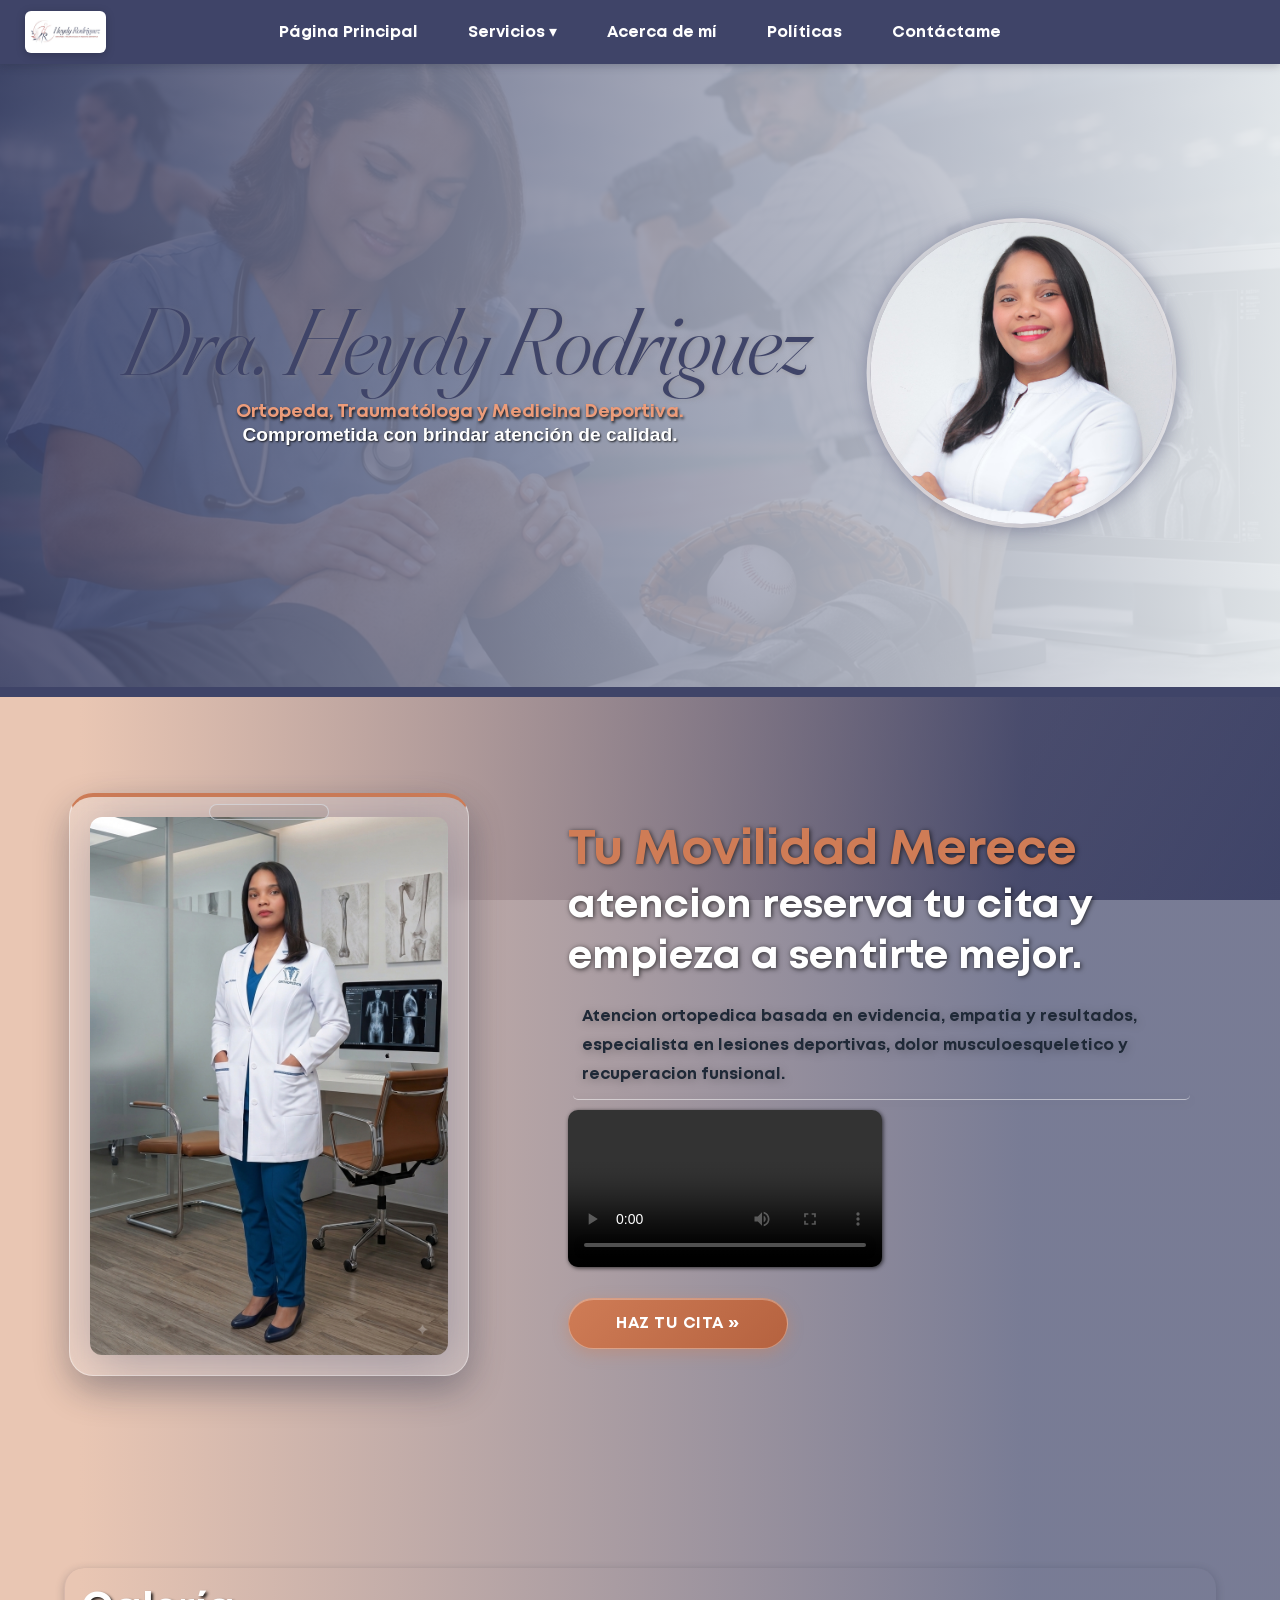
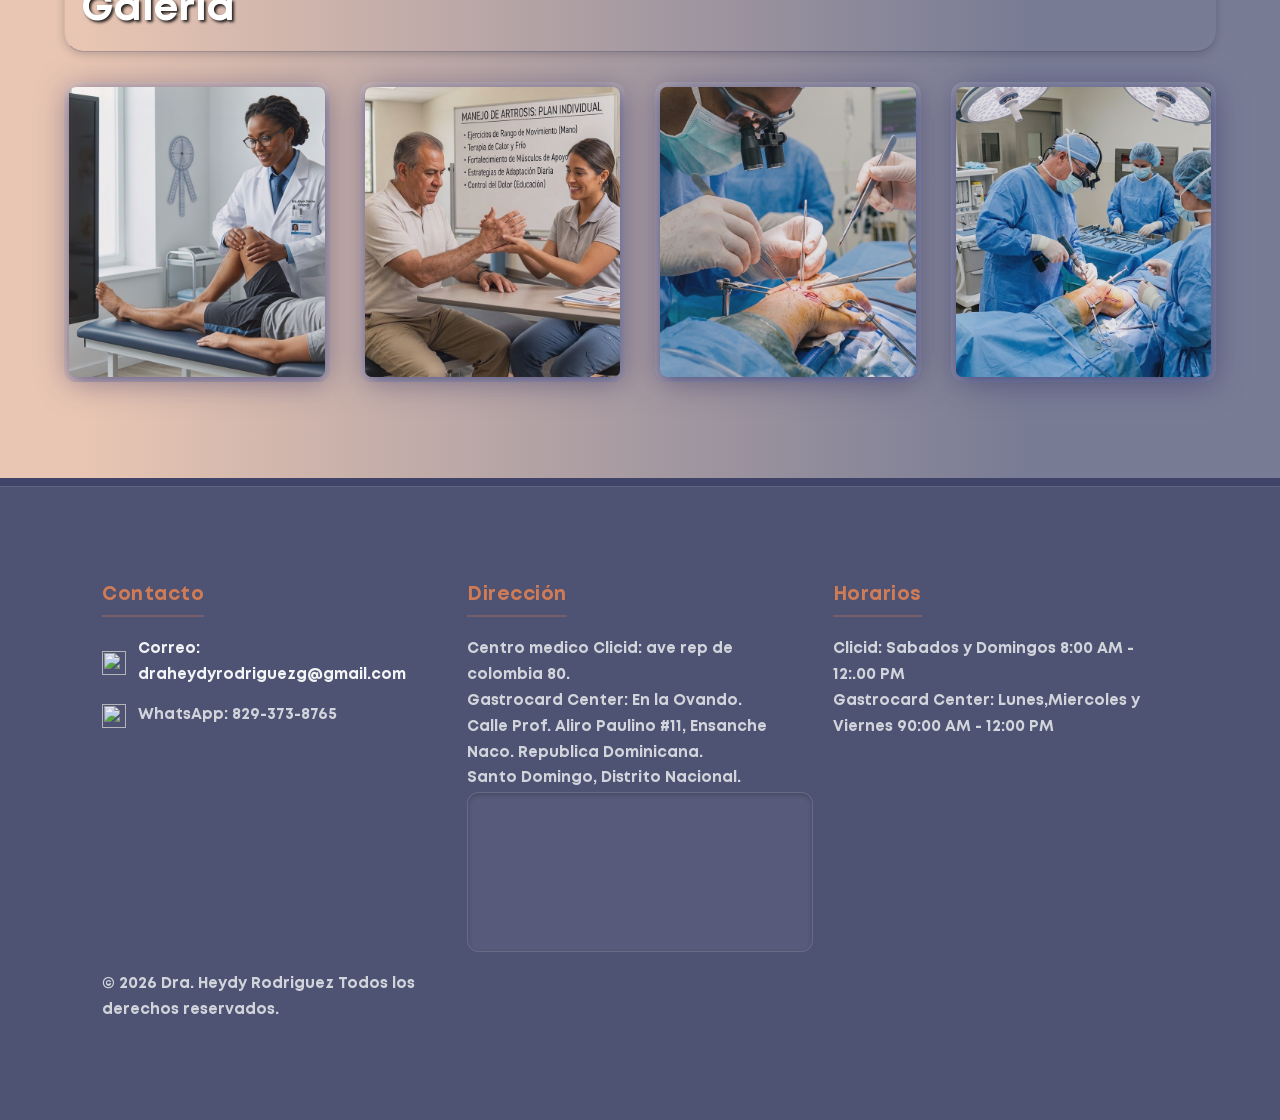
==== commit 8d57e34f: "Add files via upload" ====
--- a/index.html
+++ b/index.html
@@ -202,6 +202,11 @@
                 <h3>Dirección</h3>
 
                 <p>
+                  Centro medico Clicid:
+                  ave rep de colombia 80.<br>
+                  Gastrocard Center: En la Ovando.
+                  <br>
+                  
                   Calle Prof. Aliro Paulino #11, Ensanche Naco. Republica Dominicana. <br>
                   Santo Domingo, Distrito Nacional.
                 </p>
@@ -235,8 +240,8 @@
                 <h3>Horarios</h3>
 
                 <p>
-                   Consultorio: 9:00 AM <br>
-                   Citas en general: 90:00 AM - 12:00 PM 
+                   Clicid: Sabados y Domingos 8:00 AM - 12:.00 PM <br>
+                  Gastrocard Center: Lunes,Miercoles y Viernes  90:00 AM - 12:00 PM 
 
                 </p>
                 
--- a/style.css
+++ b/style.css
@@ -31,7 +31,6 @@
   --color-blue-accent: #3d7dc9;
   --color-terracotta: #cf7c56;
   --color-terracotta-dark: #b5623f;
-  --color-terracotta-gradient: #9e370a;
   --color-salmon: #e9c6b3;
 
   /* Neutros y texto */
@@ -769,7 +768,7 @@
   flex-direction: column;
   align-items: center;
   justify-content: center;
-  font-size: var(--fs-body);
+  font-size: var(--fs-body);  
   width: 90%;
   max-width: 600px;
   padding: clamp(1.5rem, 5vw, 5rem);
@@ -785,6 +784,9 @@
   width: 100%;
   height: 80%;
 }
+
+
+
 
 form input:focus-within {
   background: rgba(212, 182, 187, 0.25);
@@ -912,7 +914,7 @@
    la clase .active (usa el ::before, ya que ::backdrop no existe en ese
    caso). Se dejan ambas para cubrir los dos escenarios. */
 #showTerms::backdrop {
-  background: rgba(20, 22, 36, 0.55);
+  background: rgb(20, 22, 36);
   backdrop-filter: blur(2px);
 }
 
@@ -986,7 +988,7 @@
   grid-area: footer;
   display: grid;
   grid-template-columns: repeat(3, 1fr);
-  gap: 40px;
+  gap: 20px;
   padding: var(--space-section-y) 8%;
   color: #f3f4f6;
   background: rgba(63, 68, 104, 0.92);
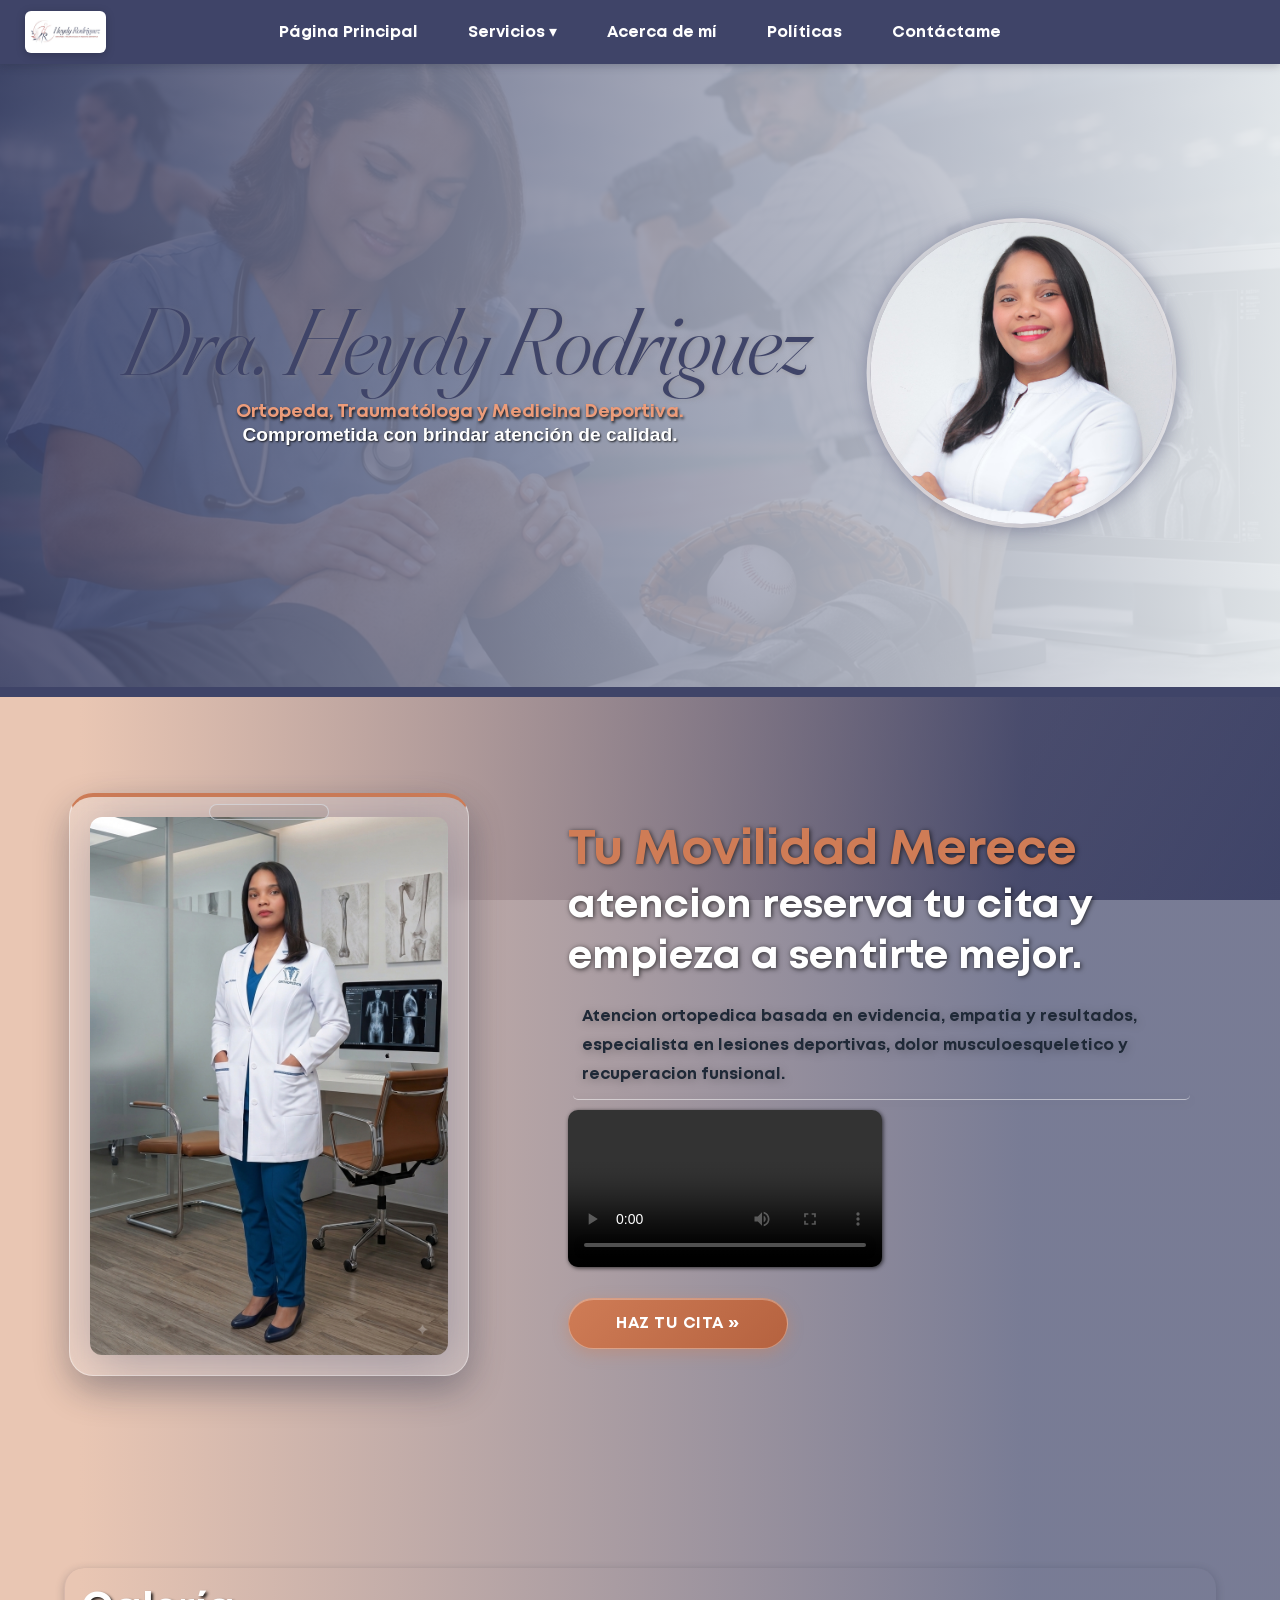
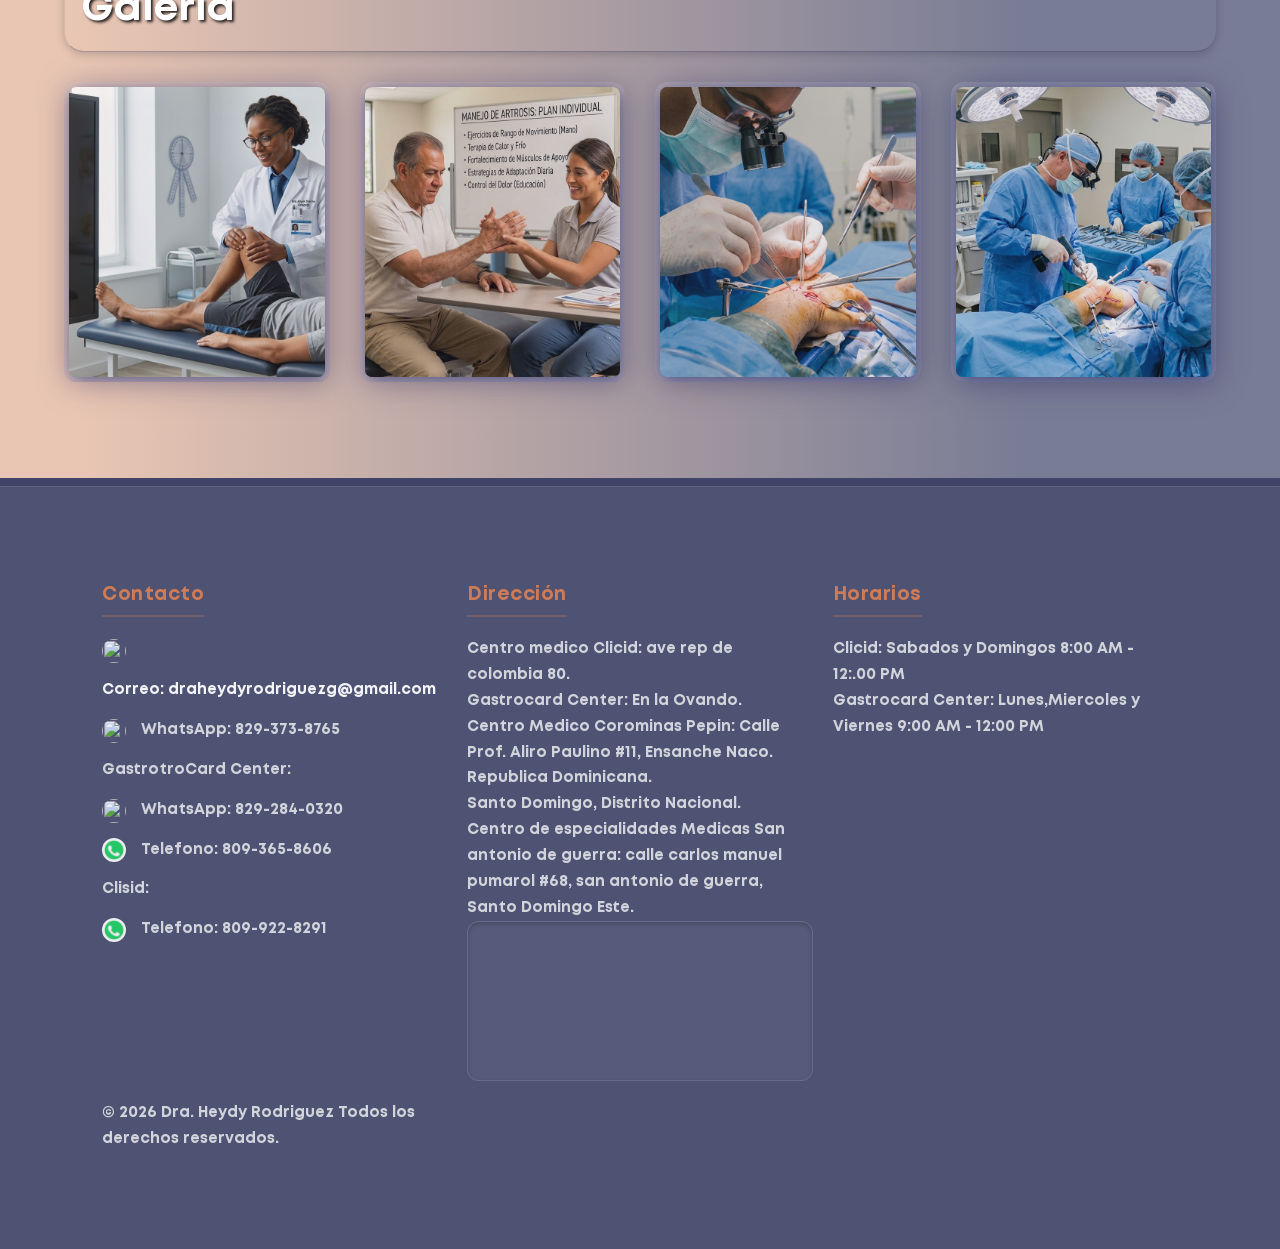
==== commit efa38252: "version.4.1.2" ====
--- a/index.html
+++ b/index.html
@@ -184,6 +184,7 @@
             <article>
 
                 <h3>Contacto</h3>
+        
          <p class="contacto-item">
     <img src="https://th.bing.com/th/id/OIP.IWEfDpzqd7r0aQTOevysagHaHa?w=189&h=189&c=7&r=0&o=7&pid=1.7&rm=3" alt="">
     <span><a href="mail to:heydyrodriguez@gmail.com">Correo: draheydyrodriguezg@gmail.com</a></span>
@@ -191,8 +192,35 @@
 
 <p class="contacto-item">
     <img src="https://png.pngtree.com/png-clipart/20190516/original/pngtree-whatsapp-icon-png-image_3584844.jpg" alt="">
-    <span>WhatsApp: 829-373-8765</span>
-</p>
+    <span>WhatsApp: 829-373-8765</span><br>
+    
+</section>
+
+
+  <p  class="contacto-item">
+    GastrotroCard Center:<br>
+    <p class="contacto-item">
+    <img src="https://png.pngtree.com/png-clipart/20190516/original/pngtree-whatsapp-icon-png-image_3584844.jpg" alt="">
+    <span>WhatsApp: 829-284-0320</span><br>
+    
+    </p>
+    <p class="contacto-item">
+    <img src="telefonodecontacto.png" alt="">
+    <span>Telefono: 809-365-8606</span><br>
+    </p>
+
+    <p class="contacto-item">
+      Clisid:<br>
+     <p  class="contacto-item" >
+
+       <img src="telefonodecontacto.png" alt="">
+       <span>Telefono: 809-922-8291</span>
+       
+      </p>
+    </p>
+  
+  </section>
+  
 
 
             </article>
@@ -206,10 +234,13 @@
                   ave rep de colombia 80.<br>
                   Gastrocard Center: En la Ovando.
                   <br>
-                  
+                  Centro Medico Corominas Pepin:
                   Calle Prof. Aliro Paulino #11, Ensanche Naco. Republica Dominicana. <br>
-                  Santo Domingo, Distrito Nacional.
-                </p>
+                  Santo Domingo, Distrito Nacional. <br>
+                  Centro de especialidades Medicas San antonio de guerra: 
+                  calle carlos manuel pumarol #68, san antonio de guerra, Santo Domingo Este.
+                </p>
+
 
                         
 
@@ -241,7 +272,8 @@
 
                 <p>
                    Clicid: Sabados y Domingos 8:00 AM - 12:.00 PM <br>
-                  Gastrocard Center: Lunes,Miercoles y Viernes  90:00 AM - 12:00 PM 
+                  Gastrocard Center: Lunes,Miercoles y Viernes  9:00 AM - 12:00 PM 
+
 
                 </p>
                 
--- a/style.css
+++ b/style.css
@@ -914,8 +914,8 @@
    la clase .active (usa el ::before, ya que ::backdrop no existe en ese
    caso). Se dejan ambas para cubrir los dos escenarios. */
 #showTerms::backdrop {
-  background: rgb(20, 22, 36);
-  backdrop-filter: blur(2px);
+  /* background: rgb(20, 22, 36);
+  backdrop-filter: blur(2px); */
 }
 
 #showTerms.active::before {
@@ -997,6 +997,12 @@
   align-items: start;
 }
 
+
+.contactp-items{
+
+
+}
+
 footer h3 {
   margin-bottom: 20px;
   font-size: var(--fs-footer-title);
@@ -1014,22 +1020,29 @@
   color: #d1d5db;
 }
 
+
+/* seccion para organizar los contactos  */
 .contacto-item {
   display: flex;
-  align-items: center;
-  gap: 12px;
-  margin-bottom: 14px;
-  transition: transform 0.2s ease;
-}
-
-.contacto-item:hover {
-  transform: translateX(4px);
-}
-
-.contacto-item img {
-  width: 24px;
-  height: 24px;
-  object-fit: contain;
+  align-items:center; 
+   flex-wrap:wrap;
+   margin: 2px auto;
+   gap: 15px;
+   margin-bottom: 14px;
+   transition: transform 0.2s ease;
+  }
+  
+  .contacto-item:hover {
+    transform: translateX(4px);
+  }
+  
+  
+  .contacto-item img {
+    
+    width: 24px;
+    height: 24px;
+    object-fit: contain;
+  border-radius: 50%;
   opacity: 0.9;
 }
 
